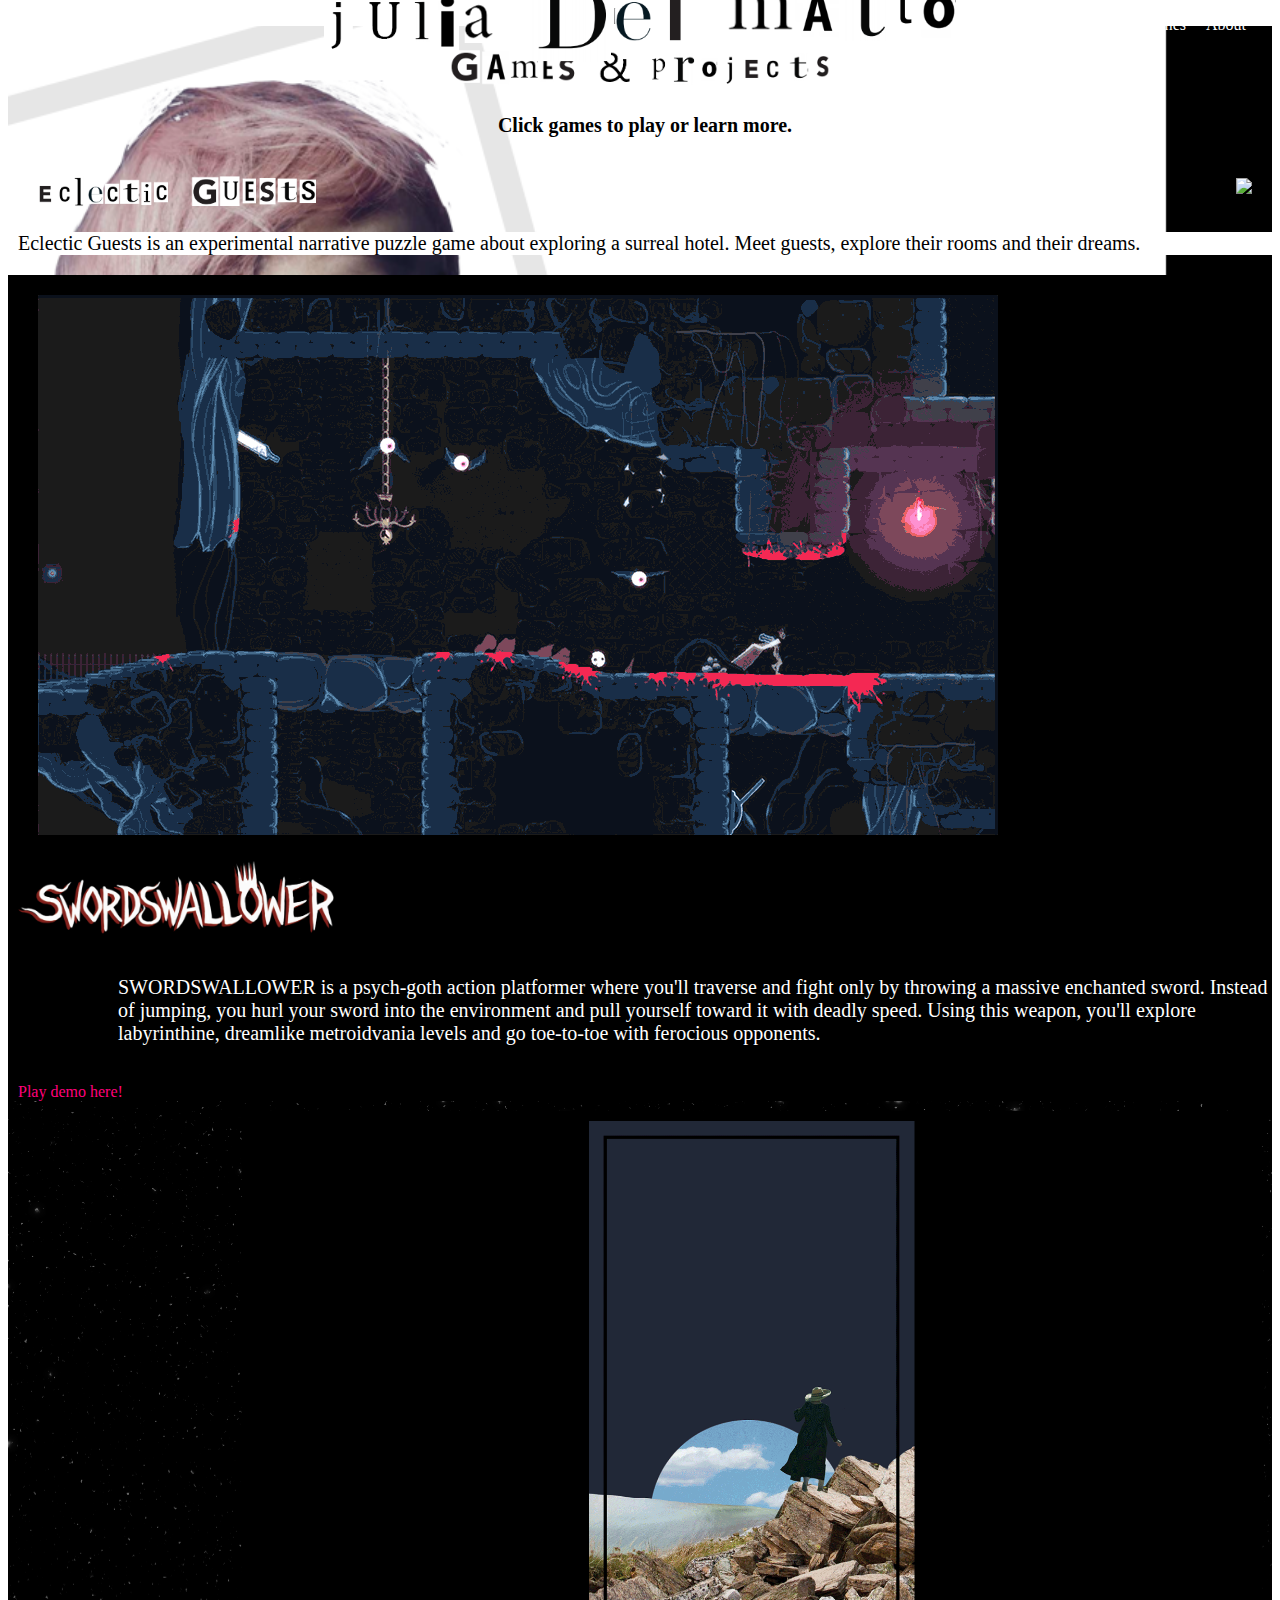
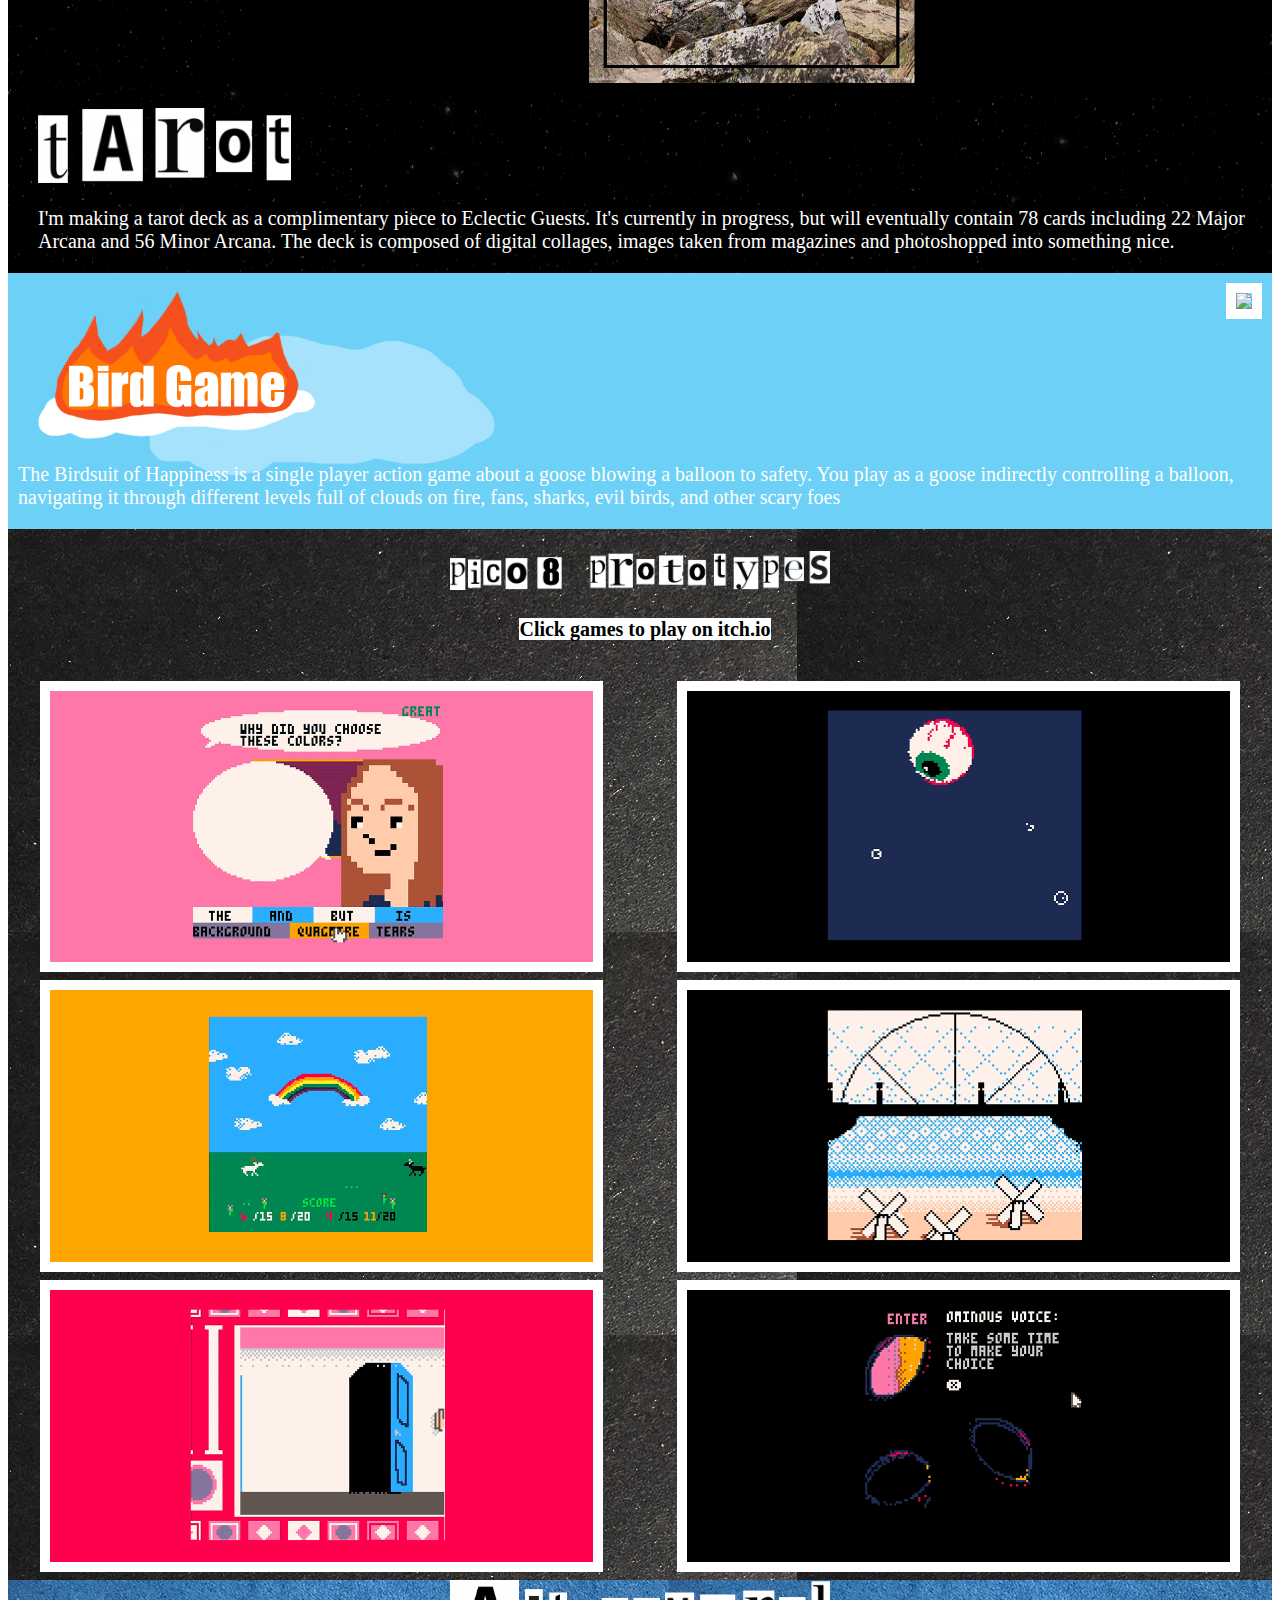
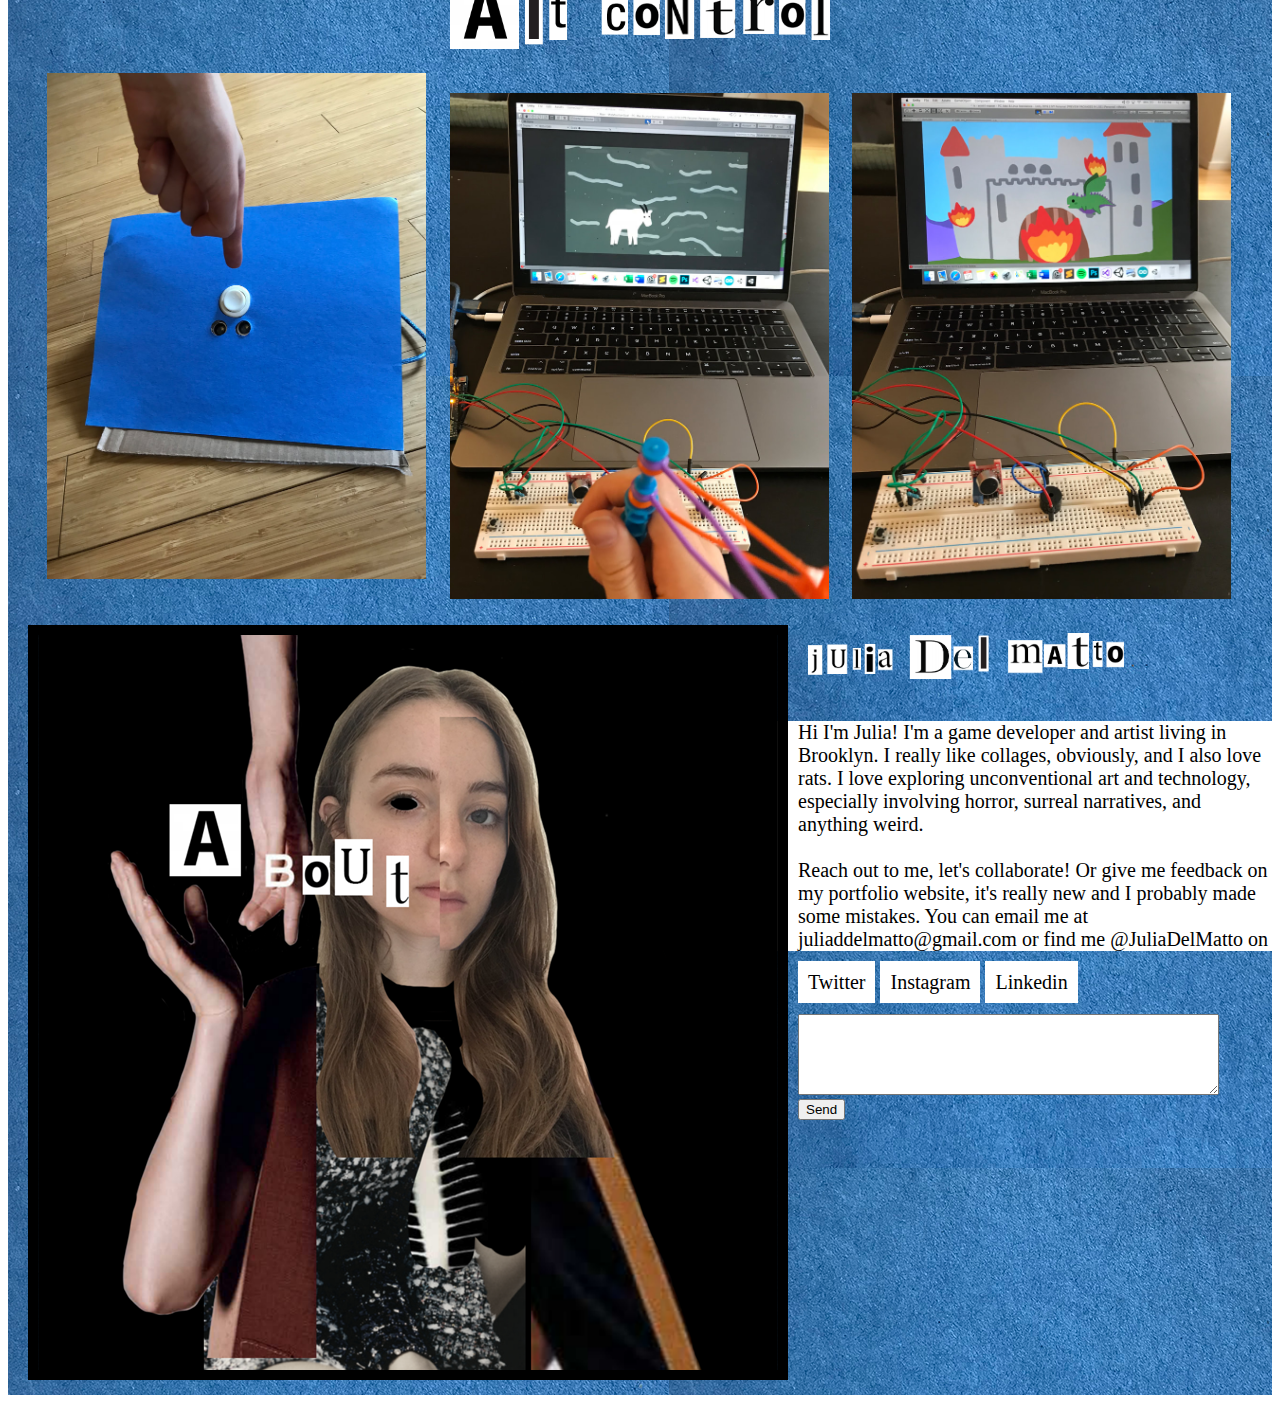
==== index.html @ 42f2b629 "more progress" ====
<!DOCTYPE html>
<html>
<link rel="stylesheet" href="style.css">
<meta name="viewport" content="width=device-width, initial-scale=1.0">
<title>Julia Del Matto</title>
<style>

	</style>

<!-- title section -->
<div class="container">
  <img src="tvgif2.gif" alt="Snow" style="width:100%;">
  <div class="bottom-left"></div>
  <div class="top-left">Julia Del Matto</div>
  <div class="top-right"><a href="#games">Games</a><a href="#about">About</a>
  </div>
    
  <div class="bottom-right"></div>
  <div class="centered">
  	<img src="name.png" width = 100% >
   </div>

  
</div>
</center>


<!-- <div class = "content" style="background-image:url('pics/blue.png');"> -->
 
<!-- </div> -->


 <!-- Eclectic Guests -->

 <div class = "content" style="background-image:url('pics/blankr.png');">
	<div>
		 <h1 id="games" ><center><img src="pics/gp.png" style="width:30%;"><br> <p>Click games to play or learn more.</p></center></img></h1>
	    <p style="float: right; margin: 10px;" ><img src="pics/guests.gif"  border="10px" style="max-width:100% "></p>
	   
	    <br><img src="pics/eclec.png" style="width:22%; padding-left: 30px;"></img><p style="color:black; background-color: white">Eclectic Guests is an experimental narrative puzzle game about exploring a surreal hotel. Meet guests, explore their rooms and their dreams. </p></p>
	</div>
</div>

<!-- SwSW -->
<!-- <div class = "content" style="background-image:url('pics/black.png');"> -->
<div class = "content" style="background-color:#000000">

<div style="clear: right;">
    <p style="float: left; margin: 10px;"><img src="pics/swsw.gif" style="max-width:100% " border="10px"></p>
    <br><img src="pics/swswtitle2.png" style="width:25%; padding-left: 10px;">
      <br>
      <br>
      <p style ="margin-left: 100px; color:white;">SWORDSWALLOWER is a psych-goth action platformer where you'll traverse and fight only by throwing a massive enchanted sword. Instead of jumping, you hurl your sword into the environment and pull yourself toward it with deadly speed. Using this weapon, you'll explore labyrinthine, dreamlike metroidvania levels and go toe-to-toe with ferocious opponents.</p>

      <br>
      <a href="url" style="color:#FF007B">Play demo here!</a>
</div>
</div>

  

<!-- tarot -->
<div class = "content" style="background-image:url('pics/night.png');">
	
<p style="float: right; margin: 10px;" ><img src="pics/tarot.gif"  border="10px" width = "1000px"></p>
 <br><img src="pics/tarotttitle.png" style="width:20%;padding-left: 30px; padding-right: 30px;">
	<p style="color:white;padding-left: 30px;"> I'm making a tarot deck as a complimentary piece to Eclectic Guests. It's currently in progress, but will eventually contain 78 cards including 22 Major Arcana and 56 Minor Arcana. The deck is composed of digital collages, images taken from magazines and photoshopped into something nice.</p>

</div>


<!-- bird game -->
<div class = "content" style="background-image:url('pics/birdbg.png');">
	<div>
	    <p style="float: right; margin: 10px;" ><img src="pics/bird.gif"  border="10px" style="max-width:100%; border-color: white; " ></p>
	   
	    <br><img src="pics/birdtitle.png" style="width:22%; padding-left: 30px;"><p style="color:white;">The Birdsuit of Happiness is a single player action game about a goose blowing a balloon to safety. You play as a goose indirectly controlling a balloon, navigating it through different levels full of clouds on fire, fans, sharks, evil birds, and other scary foes</p></p>
	</div>
</div>

<!-- pico 8 projects -->

  





<div class = "content" style="background-image:url('pics/black.png');">
	<h1 ><center><img src="pics/prototypes.png" style="width:30%;"><br> <p style="color:white;"><b style="background-color: white; color:black">Click games to play on itch.io</b></p></center></img></h1>
  <br>

<a href="URL"><img src="pics/articulate.gif" border="10px" style="float: left; width: 43%; margin-left: 2.5%; margin-bottom: 0.5em; border-color: white;" ></a>
<a href="URL"><img src="pics/swimming.gif" border="10px" style="float: right; width: 43%; margin-right: 2.5%; margin-bottom: 0.5em; border-color: white;" ></a>

<a href="URL"><img src="pics/goats.gif" border="10px" style="float: left; width: 43%; margin-left: 2.5%; margin-bottom: 0.5em; border-color: white;" ></a>
<a href="URL"><img src="pics/webs.gif" border="10px" style="float: right; width: 43%; margin-right: 2.5%; margin-bottom: 0.5em; border-color: white;" ></a>


<a href="URL"><img src="pics/doors.gif" border="10px" style="float: left; width: 43%; margin-left: 2.5%; margin-bottom: 0.5em; border-color: white;" ></a>
<a href="URL"><img src="pics/eyegame.gif" border="10px" style="float: right; width: 43%; margin-right: 2.5%; margin-bottom: 0.5em; border-color: white;" ></a>


<p style="clear: both;">
</div>

<div class = "content" style="background-image:url('pics/blue.png');">
	
		 <center><img src="pics/altc.png" style="width:30%;"><br> </center></img>
		 
 
  			<div class="hoverwrap">
		<p style="float: left; font-size: 15pt; text-align: left; width: 30%; margin-right: 1.1%; margin-bottom: 0.5em; padding-left: 3.1%;">
			
			<img src="pics/button.jpg" style="width: 100%;"><div class="hovercap">
				Slow Down is an alt-control motion puzzle game where the player must figure out how to press the button without an alarm going off. A motion sensor measures the distance and speed of a hand coming down towards the button, and the hand must move slower and slower as it comes closer to the button. 
			</div>
		</div>
		</p>
		</p>
		<div class="hoverwrap">
		<p style="float: left; font-size: 15pt; text-align: left; width: 30%; margin-right: 1%; margin-bottom: 0.5em;">
			
			<img src="pics/goat.jpg" style="width: 100%"><div class="hovercap">Mrs. Mountain Goat is an alt-control rhythm game where a party clacker is the controller. Each clack will make the goat climb up once, but falling behind or going to fast will end the game. </div>
		</div>
		</p>
<div class="hoverwrap">
		<p style="float: left; font-size: 15pt; text-align: left; width: 30%; margin-right: 1%; margin-bottom: 0.5em;"><img src="pics/dragon.jpg" style="width: 100%"><div class="hovercap">Dragon Simulator is a alt-control game where the player must blow into a microphone to blow fire and burn down a castle. It was made as a prototype with Arduino and Unity in Spring 2020.</div>
			<div>
		</div>
	</b></p>
		

</div>
<p style="clear: both;">

<h1 id="about">
<!-- <img src="about.png" style="width:30%;"> -->
</h1>
<div class = "content" style="background-image:url('pics/shoes.png');">

	
    <p style="float: left; margin: 10px;"><img src="pics/me.png" style="max-width:100% " border="10px"></p>
    <br><img src="name.png" style="width:25%; padding-left: 10px;">
      <br>
      <br>
      <p style="clear: right;">  	
      <p style ="margin-left: 100px; color:black; background-color: white;">Hi I'm Julia! I'm a game developer and artist living in Brooklyn. I really like collages, obviously, and I also love rats. I love exploring unconventional art and technology, especially involving horror, surreal narratives, and anything weird. 
      	<br>
      	<br>

      	Reach out to me, let's collaborate! Or give me feedback on my portfolio website, it's really new and I probably made some mistakes. You can email me at juliaddelmatto@gmail.com or find me @JuliaDelMatto on

    <p style="clear: right; color: white;">  	
    	
<a href="https://twitter.com/JuliaDelMatto" style="color: black; background-color: white;">Twitter</a>

<a href="https://www.instagram.com/juliadelmatto/" style="color: black; background-color: white;">
	Instagram</a>

	<a href="https://www.linkedin.com/in/julia-del-matto-67356919a" style="color: black; background-color: white;">
		Linkedin
	</a>

<br>
<form action="mailto:juliaddelmatto@gmail.com"
method="POST"
enctype="multipart/form-data"
name="EmailForm">
    
    <textarea name="Contact-Message" rows="5"    cols="50" >
    </textarea><br>
    <button type="submit" value="Submit">Send</button>
</form>  

       </p>

      <br>

	
</div>
</div>

</html>
---- style.css ----
@import url('https://fonts.googleapis.com/css2?family=Kdam+Thmor+Pro&display=swap');

html {
  scroll-behavior: smooth;
}
p {
  font-size: 20px;
  padding-left: 10px;
  font-family: Georgia, serif;
}



 .content{
    height: auto;
    margin: 0 auto;
    overflow:hidden;
 }
.shape{
  text-align:center;
  background-color:rgba(3,78,136,0.7);
  width:200px;
  height:60px;
  line-height:60px;
  color:white;
  margin:20px auto;
  position:relative;
}
.shape:before{
  content:"";
  width:0px;
  height:0px;
  border-top:60px solid rgba(3,78,136,0.7);
  border-left:60px solid transparent;
  position:absolute;
  right:100%;
  top:0px;
}


.container {
  position: relative;
  text-align: center;
  color: white;
}

.bottom-left {
  position: absolute;
  bottom: 8px;
  left: 16px;
}

.top-left {
  position: absolute;
  top: 8px;
  left: 16px;
}

.top-right {
  position: absolute;
  top: 8px;
  right: 16px;
}

.bottom-right {
  position: absolute;
  bottom: 8px;
  right: 16px;
}

.centered {
  position: absolute;
  top: 50%;
  left: 50%;
  transform: translate(-50%, -50%);
}

div.relative {
  position: relative;
  /*margin-left: 80px;*/
  margin-top: 200px;
  margin-right: 380px;
  width: 500px;
  height: 200px;
  
} 


div.absolute {
  position: absolute;
  top: 100px;
  right: 0;
  left:500px;
  width: 200px;
  height: 100px;
  /*border: 3px solid #73AD21;*/
}
li {
  display: inline;
}
li {
  float: right;
}

a {
	color:white;
  /*display: block;*/
  padding: 10px;
  /*background-color: #FFFFFF;*/
  text-decoration: none;

}

/* (A) WRAPPER */
.hoverwrap {
  position: relative; /* required for (c2) */
  /*max-width: 500px;   /* optional */*/
}

/* (B) RESPONSIVE IMAGE */
.hoverwrap img { width: 100%; }

/* (C) CAPTION */
.hovercap {
  /* (C1) DIMENSIONS */
  box-sizing: border-box;
  width: 100%;
  padding: 10px;
 
  /* (C2) PLACE AT BOTTOM */
  position: absolute;
  bottom: 50; left: 0;
 
  /* (C3) COLORS */
  background-color: rgba(0, 0, 0, 0.5);
  color: white;
}

/* (D) SHOW/HIDE */
.hovercap {
  visibility: none; opacity: 0;
  transition: opacity 0.3s;
}
.hoverwrap:hover .hovercap {
  visibility: visible; opacity: 1;
}
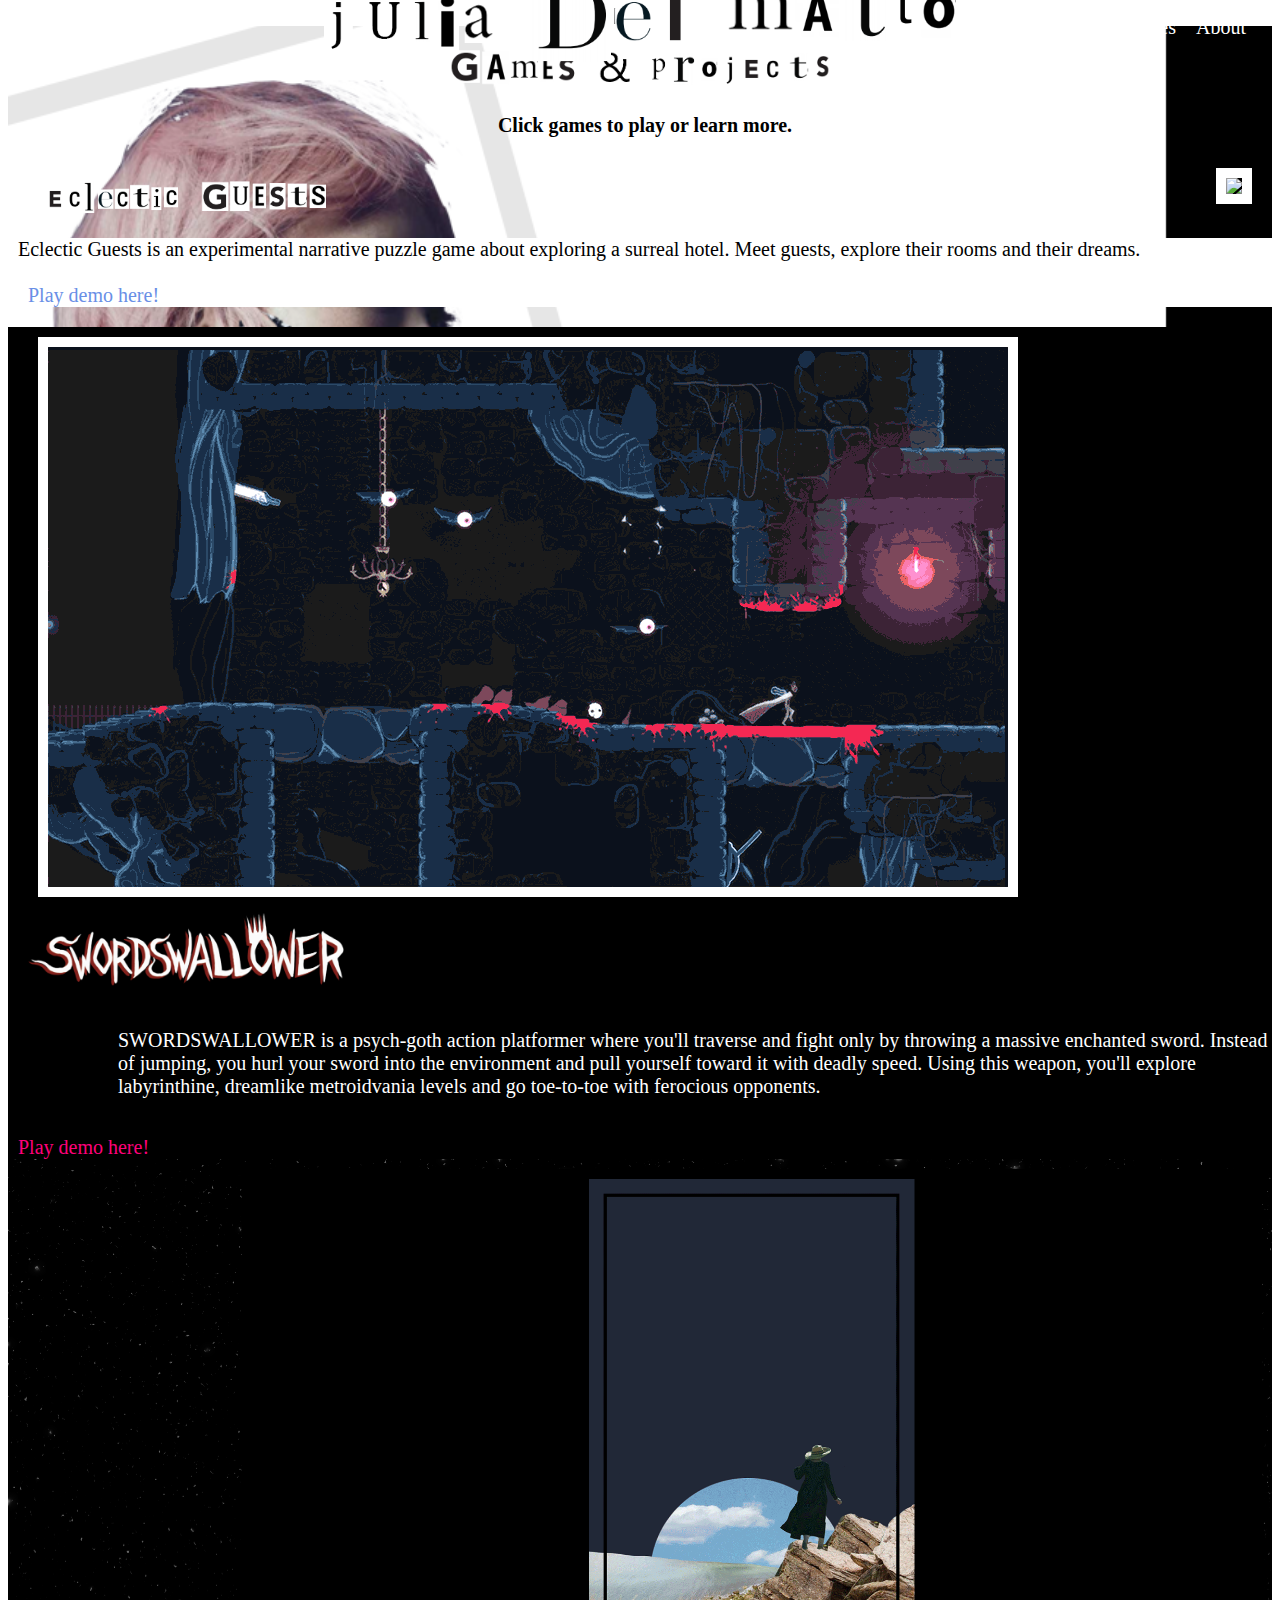
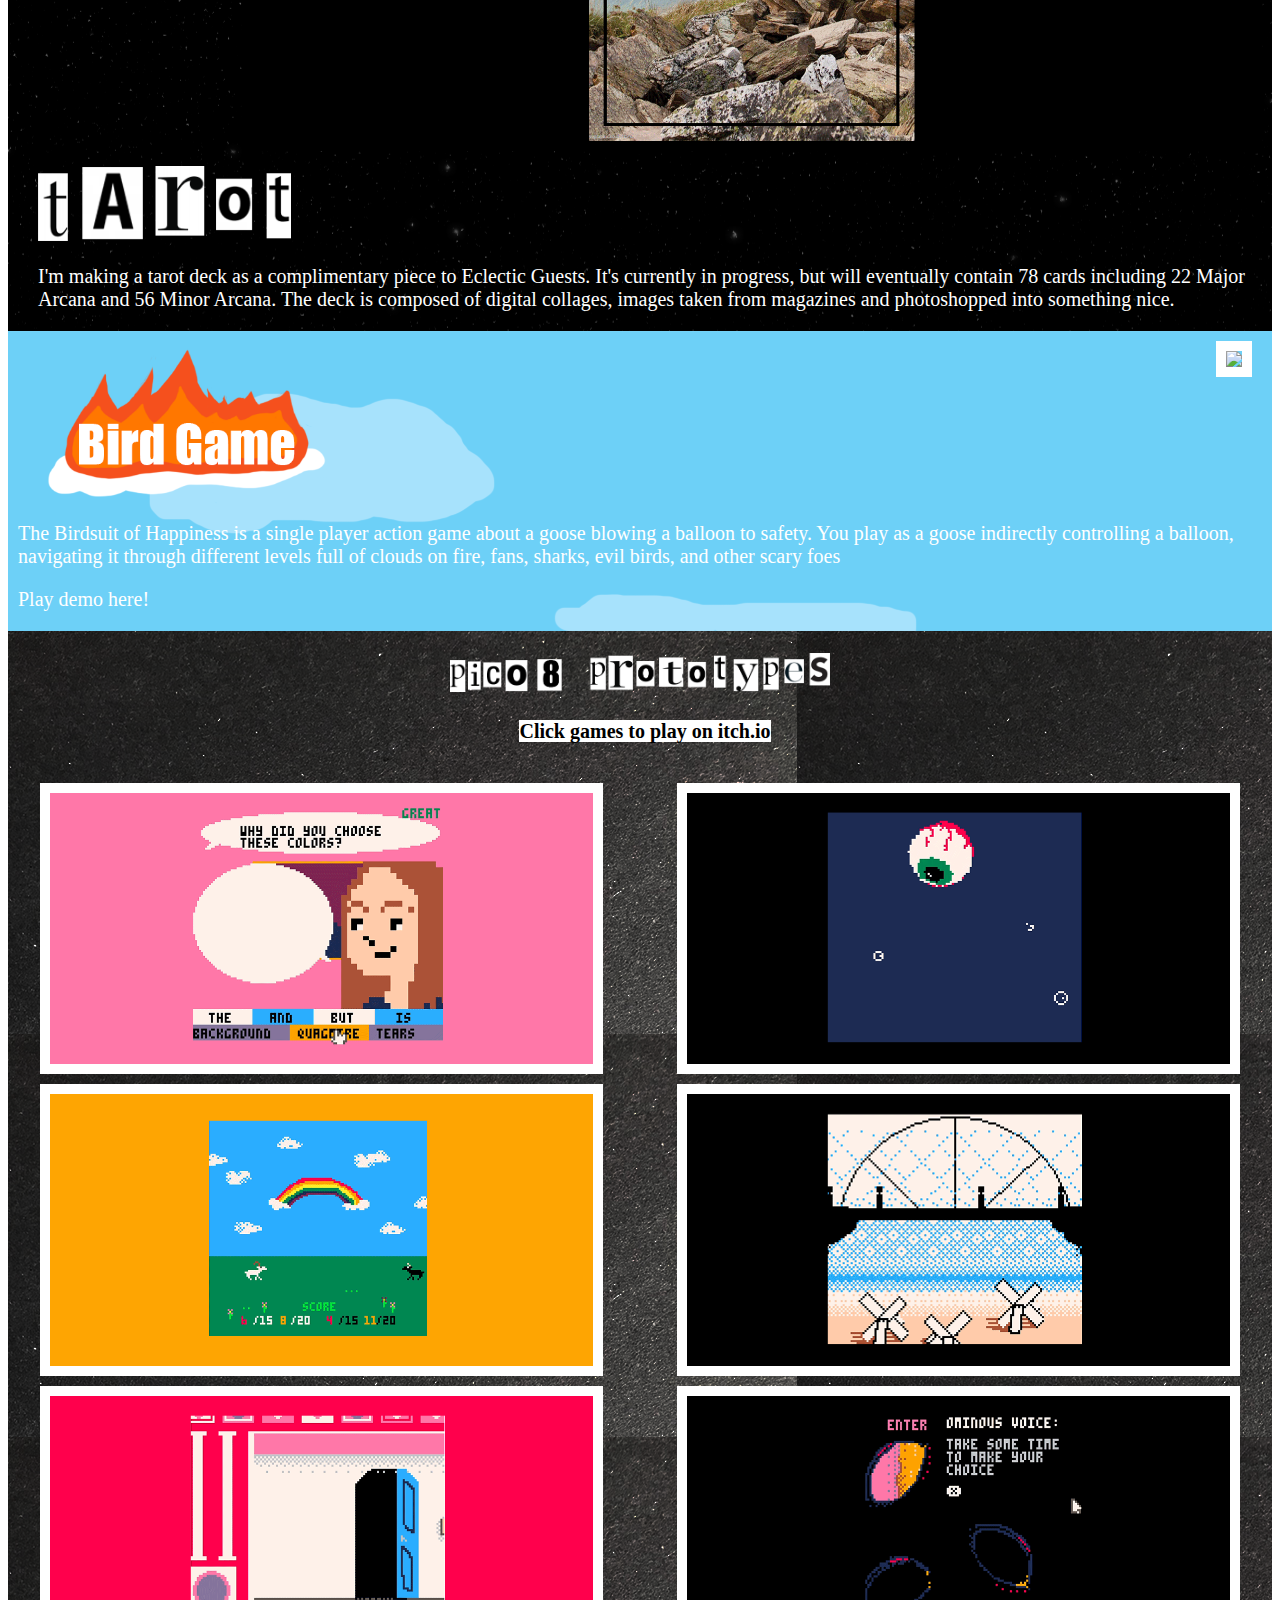
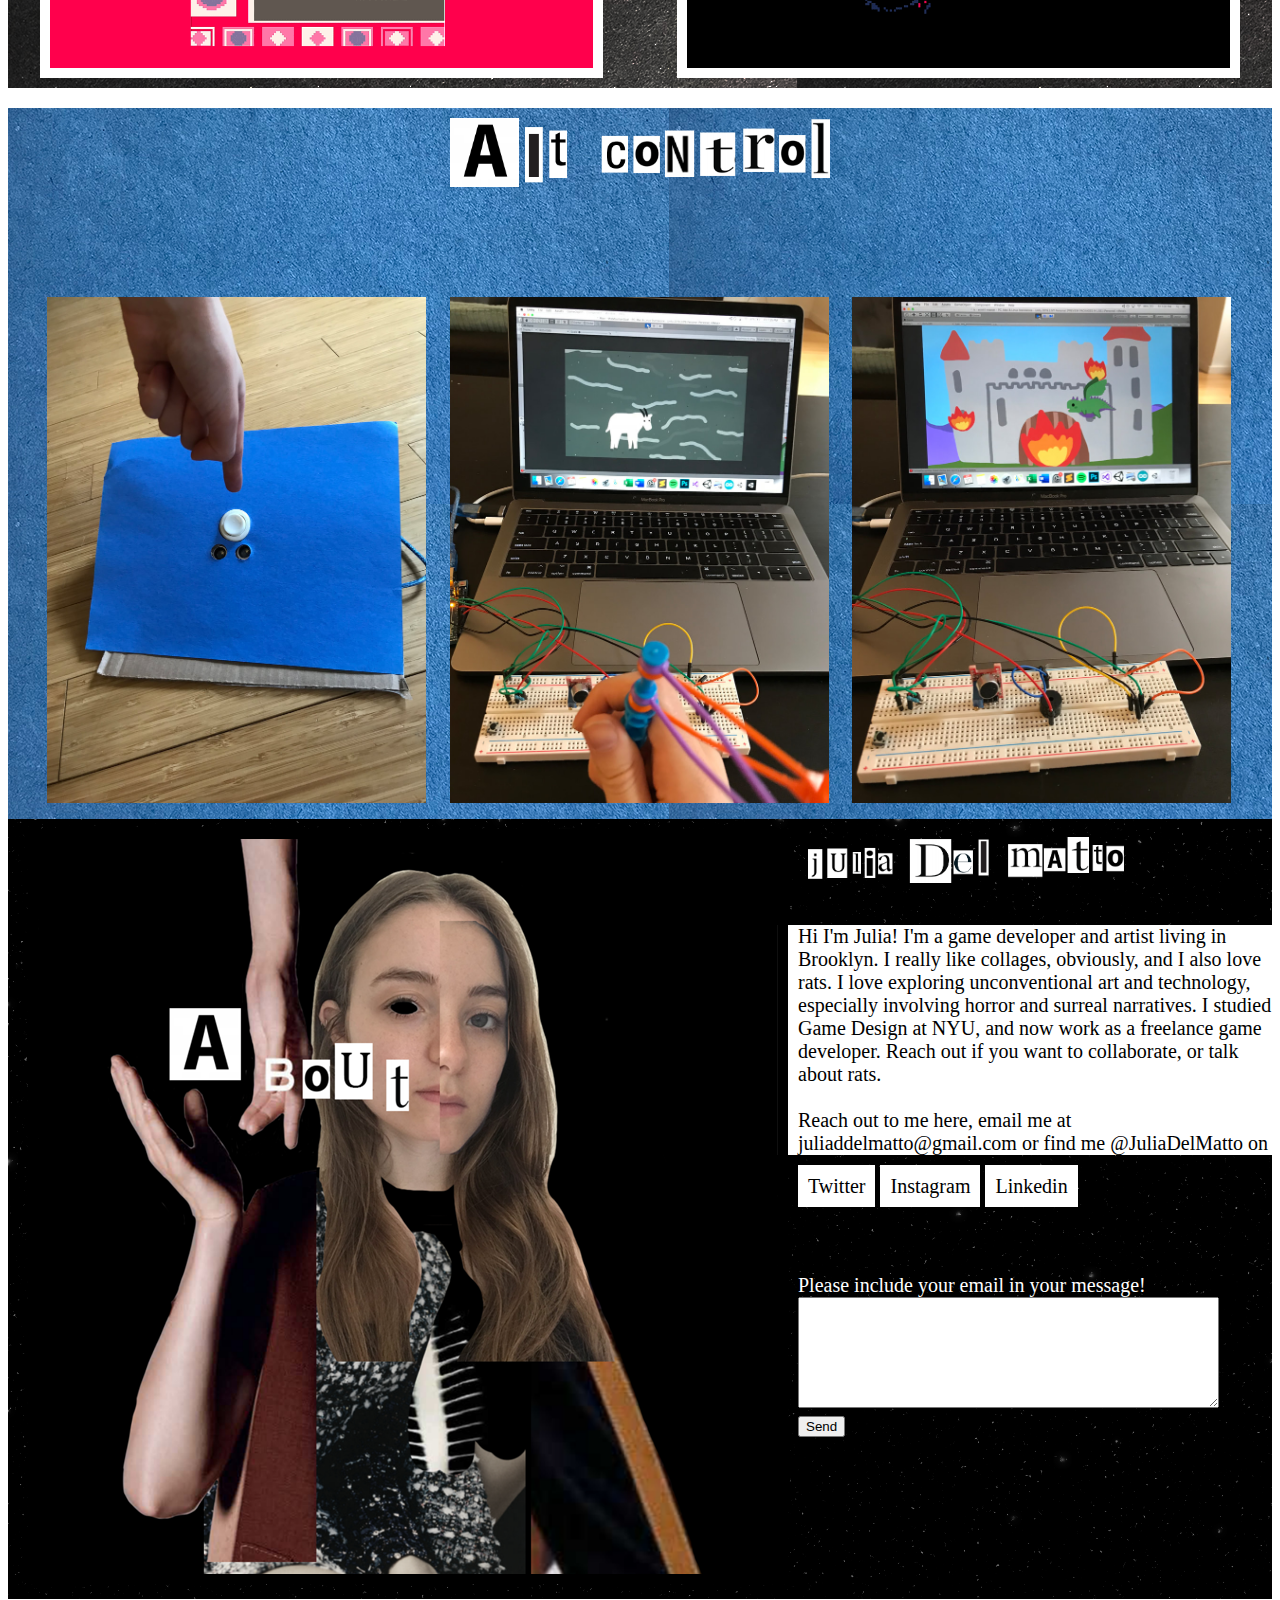
==== commit d84b304b: "update" ====
--- a/index.html
+++ b/index.html
@@ -2,7 +2,12 @@
 <html>
 <link rel="stylesheet" href="style.css">
 <meta name="viewport" content="width=device-width, initial-scale=1.0">
+<meta name="description" content="Julia Del Matto's portfolio website.">
+
+<meta name="keywords" content="game design,art,portfolio" />
 <title>Julia Del Matto</title>
+ <link rel="icon" href="pics/eye.png">
+
 <style>
 
 	</style>
@@ -35,25 +40,30 @@
  <div class = "content" style="background-image:url('pics/blankr.png');">
 	<div>
 		 <h1 id="games" ><center><img src="pics/gp.png" style="width:30%;"><br> <p>Click games to play or learn more.</p></center></img></h1>
-	    <p style="float: right; margin: 10px;" ><img src="pics/guests.gif"  border="10px" style="max-width:100% "></p>
+	    <a href="https://juliadelmatto.itch.io/eclectic-guests"><p style="float: right; margin: 10px;" ><img src="pics/guests.gif"  border="10px" style="max-width:100% "></a></p>
 	   
-	    <br><img src="pics/eclec.png" style="width:22%; padding-left: 30px;"></img><p style="color:black; background-color: white">Eclectic Guests is an experimental narrative puzzle game about exploring a surreal hotel. Meet guests, explore their rooms and their dreams. </p></p>
+	    <br><a href="https://juliadelmatto.itch.io/eclectic-guests"><img src="pics/eclec.png" style="width:22%; padding-left: 30px;"></img></a><p style="color:black; background-color: white">Eclectic Guests is an experimental narrative puzzle game about exploring a surreal hotel. Meet guests, explore their rooms and their dreams. 
+	    	<br>
+	    	<br>
+
+	     <a href="https://juliadelmatto.itch.io/eclectic-guests" style="color:#698FE6">Play demo here!</a></p></p>
+
 	</div>
 </div>
-
+<!-- https://utiazulay.itch.io/swordswallower -->
 <!-- SwSW -->
 <!-- <div class = "content" style="background-image:url('pics/black.png');"> -->
 <div class = "content" style="background-color:#000000">
 
 <div style="clear: right;">
-    <p style="float: left; margin: 10px;"><img src="pics/swsw.gif" style="max-width:100% " border="10px"></p>
-    <br><img src="pics/swswtitle2.png" style="width:25%; padding-left: 10px;">
+    <p style="float: left; margin: 10px;"><a href="https://utiazulay.itch.io/swordswallower"><img src="pics/swsw.gif" style="max-width:100% " border="10px"></a></p>
+    <br><a href="https://utiazulay.itch.io/swordswallower"><img src="pics/swswtitle2.png" style="width:25%; padding-left: 10px;"></a>
       <br>
       <br>
       <p style ="margin-left: 100px; color:white;">SWORDSWALLOWER is a psych-goth action platformer where you'll traverse and fight only by throwing a massive enchanted sword. Instead of jumping, you hurl your sword into the environment and pull yourself toward it with deadly speed. Using this weapon, you'll explore labyrinthine, dreamlike metroidvania levels and go toe-to-toe with ferocious opponents.</p>
 
       <br>
-      <a href="url" style="color:#FF007B">Play demo here!</a>
+      <a href="https://utiazulay.itch.io/swordswallower" style="color:#FF007B">Play demo here!</a>
 </div>
 </div>
 
@@ -72,60 +82,77 @@
 <!-- bird game -->
 <div class = "content" style="background-image:url('pics/birdbg.png');">
 	<div>
-	    <p style="float: right; margin: 10px;" ><img src="pics/bird.gif"  border="10px" style="max-width:100%; border-color: white; " ></p>
+	    <p style="float: right; margin: 10px;" ><a href="https://juliadelmatto.itch.io/the-birdsuit-of-happiness"><img src="pics/bird.gif"  border="10px" style="max-width:100%; border-color: white; " ></a></p>
 	   
-	    <br><img src="pics/birdtitle.png" style="width:22%; padding-left: 30px;"><p style="color:white;">The Birdsuit of Happiness is a single player action game about a goose blowing a balloon to safety. You play as a goose indirectly controlling a balloon, navigating it through different levels full of clouds on fire, fans, sharks, evil birds, and other scary foes</p></p>
+	    <br><a href="https://juliadelmatto.itch.io/the-birdsuit-of-happiness"><img src="pics/birdtitle.png" style="width:22%; padding-left: 30px;"></a><p style="color:white;">The Birdsuit of Happiness is a single player action game about a goose blowing a balloon to safety. You play as a goose indirectly controlling a balloon, navigating it through different levels full of clouds on fire, fans, sharks, evil birds, and other scary foes</p></p>
+
+	     <a href="https://juliadelmatto.itch.io/the-birdsuit-of-happiness" style="color:#FFFFFF">Play demo here!</a></p></p>
 	</div>
 </div>
 
 <!-- pico 8 projects -->
 
   
-
-
-
-
-
 <div class = "content" style="background-image:url('pics/black.png');">
 	<h1 ><center><img src="pics/prototypes.png" style="width:30%;"><br> <p style="color:white;"><b style="background-color: white; color:black">Click games to play on itch.io</b></p></center></img></h1>
   <br>
 
-<a href="URL"><img src="pics/articulate.gif" border="10px" style="float: left; width: 43%; margin-left: 2.5%; margin-bottom: 0.5em; border-color: white;" ></a>
-<a href="URL"><img src="pics/swimming.gif" border="10px" style="float: right; width: 43%; margin-right: 2.5%; margin-bottom: 0.5em; border-color: white;" ></a>
-
-<a href="URL"><img src="pics/goats.gif" border="10px" style="float: left; width: 43%; margin-left: 2.5%; margin-bottom: 0.5em; border-color: white;" ></a>
-<a href="URL"><img src="pics/webs.gif" border="10px" style="float: right; width: 43%; margin-right: 2.5%; margin-bottom: 0.5em; border-color: white;" ></a>
-
-
-<a href="URL"><img src="pics/doors.gif" border="10px" style="float: left; width: 43%; margin-left: 2.5%; margin-bottom: 0.5em; border-color: white;" ></a>
-<a href="URL"><img src="pics/eyegame.gif" border="10px" style="float: right; width: 43%; margin-right: 2.5%; margin-bottom: 0.5em; border-color: white;" ></a>
-
-
+<a href="https://juliadelmatto.itch.io/articulate"><img src="pics/articulate.gif" border="10px" style="float: left; width: 43%; margin-left: 2.5%; margin-bottom: 0.5em; border-color: white;" ></a>
+<a href="https://juliadelmatto.itch.io/eyeball"><img src="pics/swimming.gif" border="10px" style="float: right; width: 43%; margin-right: 2.5%; margin-bottom: 0.5em; border-color: white;" ></a>
+
+<a href="https://juliadelmatto.itch.io/goat-battle"><img src="pics/goats.gif" border="10px" style="float: left; width: 43%; margin-left: 2.5%; margin-bottom: 0.5em; border-color: white;" ></a>
+<a href="https://juliadelmatto.itch.io/webs"><img src="pics/webs.gif" border="10px" style="float: right; width: 43%; margin-right: 2.5%; margin-bottom: 0.5em; border-color: white;" ></a>
+
+
+<a href="https://juliadelmatto.itch.io/the-hallway"><img src="pics/doors.gif" border="10px" style="float: left; width: 43%; margin-left: 2.5%; margin-bottom: 0.5em; border-color: white;" ></a>
+<a href="https://juliadelmatto.itch.io/blink"><img src="pics/eyegame.gif" border="10px" style="float: right; width: 43%; margin-right: 2.5%; margin-bottom: 0.5em; border-color: white;" ></a>
+
+</div>
 <p style="clear: both;">
-</div>
+
 
 <div class = "content" style="background-image:url('pics/blue.png');">
 	
-		 <center><img src="pics/altc.png" style="width:30%;"><br> </center></img>
-		 
+		 <center><img src="pics/altc.png" style="width:30%; padding-top: 10px;"><br><p> <br><br></p> </center></img>
+		
+		
+ <!--  <img src="pics/button.jpg" style="width: 33%;"/>
+  <div class="hovercap">Slow Down is an alt-control motion puzzle game where the player must figure out how to press the button without an alarm going off. A motion sensor measures the distance and speed of a hand coming down towards the button, and the hand must move slower and slower as it comes closer to the button. </div>
+</div>
+
+ <div class="hoverwrap">
+  <img src="pics/button.jpg" style="width: 100%;  display: inline;"/>
+  <div class="hovercap">Slow Down is an alt-control motion puzzle game where the player must figure out how to press the button without an alarm going off. A motion sensor measures the distance and speed of a hand coming down towards the button, and the hand must move slower and slower as it comes closer to the button. </div>
+</div> -->
+
+	<!-- 	 <div class="hoverwrap">
+		 	<img src="pics/button.jpg" style="width: 33%;"><div class="hovercap">
+				Slow Down is an alt-control motion puzzle game where the player must figure out how to press the button without an alarm going off. A motion sensor measures the distance and speed of a hand coming down towards the button, and the hand must move slower and slower as it comes closer to the button. 
+			</div>
+		</div> -->
  
   			<div class="hoverwrap">
 		<p style="float: left; font-size: 15pt; text-align: left; width: 30%; margin-right: 1.1%; margin-bottom: 0.5em; padding-left: 3.1%;">
 			
-			<img src="pics/button.jpg" style="width: 100%;"><div class="hovercap">
+			
+			<img src="pics/button.jpg" style="width: 100%;">
+			<div class="hovercap" style="width: 33%; ">
 				Slow Down is an alt-control motion puzzle game where the player must figure out how to press the button without an alarm going off. A motion sensor measures the distance and speed of a hand coming down towards the button, and the hand must move slower and slower as it comes closer to the button. 
 			</div>
+		
 		</div>
 		</p>
 		</p>
 		<div class="hoverwrap">
 		<p style="float: left; font-size: 15pt; text-align: left; width: 30%; margin-right: 1%; margin-bottom: 0.5em;">
 			
-			<img src="pics/goat.jpg" style="width: 100%"><div class="hovercap">Mrs. Mountain Goat is an alt-control rhythm game where a party clacker is the controller. Each clack will make the goat climb up once, but falling behind or going to fast will end the game. </div>
+			<img src="pics/goat.jpg" style="width: 100%"><div class="hovercap" style="width:33%; margin-left: 33%;">Mrs. Mountain Goat is an alt-control rhythm game where a party clacker is the controller. Each clack will make the goat climb up once, but falling behind or going to fast will end the game. </div>
 		</div>
 		</p>
 <div class="hoverwrap">
-		<p style="float: left; font-size: 15pt; text-align: left; width: 30%; margin-right: 1%; margin-bottom: 0.5em;"><img src="pics/dragon.jpg" style="width: 100%"><div class="hovercap">Dragon Simulator is a alt-control game where the player must blow into a microphone to blow fire and burn down a castle. It was made as a prototype with Arduino and Unity in Spring 2020.</div>
+		<p style="float: left; font-size: 15pt; text-align: left; width: 30%; margin-right: 1%; margin-bottom: 0.5em;"><img src="pics/dragon.jpg" style="width: 100%">
+			<div class="hovercap" style="width:33%; margin-left: 66%;">
+			Dragon Simulator is a alt-control game where the player must blow into a microphone to blow fire and burn down a castle. It was made as a prototype with Arduino and Unity in Spring 2020.</div>
 			<div>
 		</div>
 	</b></p>
@@ -137,7 +164,7 @@
 <h1 id="about">
 <!-- <img src="about.png" style="width:30%;"> -->
 </h1>
-<div class = "content" style="background-image:url('pics/shoes.png');">
+<div class = "content" style="background-image:url('pics/night.png');">
 
 	
     <p style="float: left; margin: 10px;"><img src="pics/me.png" style="max-width:100% " border="10px"></p>
@@ -145,11 +172,11 @@
       <br>
       <br>
       <p style="clear: right;">  	
-      <p style ="margin-left: 100px; color:black; background-color: white;">Hi I'm Julia! I'm a game developer and artist living in Brooklyn. I really like collages, obviously, and I also love rats. I love exploring unconventional art and technology, especially involving horror, surreal narratives, and anything weird. 
+      <p style ="margin-left: 100px; color:black; background-color: white;">Hi I'm Julia! I'm a game developer and artist living in Brooklyn. I really like collages, obviously, and I also love rats. I love exploring unconventional art and technology, especially involving horror and surreal narratives. I studied Game Design at NYU, and now work as a freelance game developer. Reach out if you want to collaborate, or talk about rats. 
       	<br>
       	<br>
 
-      	Reach out to me, let's collaborate! Or give me feedback on my portfolio website, it's really new and I probably made some mistakes. You can email me at juliaddelmatto@gmail.com or find me @JuliaDelMatto on
+      	Reach out to me here, email me at juliaddelmatto@gmail.com or find me @JuliaDelMatto on
 
     <p style="clear: right; color: white;">  	
     	
@@ -163,20 +190,28 @@
 	</a>
 
 <br>
-<form action="mailto:juliaddelmatto@gmail.com"
-method="POST"
-enctype="multipart/form-data"
-name="EmailForm">
+
+       </p>
+
+      <br>
+<form
+  action="https://formspree.io/f/xayvzayo"
+  method="POST"
+>
+  <label>
     
-    <textarea name="Contact-Message" rows="5"    cols="50" >
-    </textarea><br>
-    <button type="submit" value="Submit">Send</button>
-</form>  
-
-       </p>
-
-      <br>
-
+   <!--  <input type="email" name="email"> -->
+  </label>
+  <br>
+  <label>
+     <p style="color:white;">Please include your email in your message!
+     	<br>
+    <textarea name="message" rows="7" cols="50"></textarea>
+  </label>
+  <!-- your other form fields go here -->
+  <br>
+  <button type="submit">Send</button>
+</form>
 	
 </div>
 </div>
--- a/style.css
+++ b/style.css
@@ -9,7 +9,9 @@
   padding-left: 10px;
   font-family: Georgia, serif;
 }
-
+a{
+  font-size: 20px;
+}
 
 
  .content{
@@ -111,7 +113,6 @@
   text-decoration: none;
 
 }
-
 /* (A) WRAPPER */
 .hoverwrap {
   position: relative; /* required for (c2) */
@@ -119,7 +120,7 @@
 }
 
 /* (B) RESPONSIVE IMAGE */
-.hoverwrap img { width: 100%; }
+.hoverwrap img { width: 30%; }
 
 /* (C) CAPTION */
 .hovercap {
@@ -130,7 +131,7 @@
  
   /* (C2) PLACE AT BOTTOM */
   position: absolute;
-  bottom: 50; left: 0;
+  bottom: 0; left: 0;
  
   /* (C3) COLORS */
   background-color: rgba(0, 0, 0, 0.5);
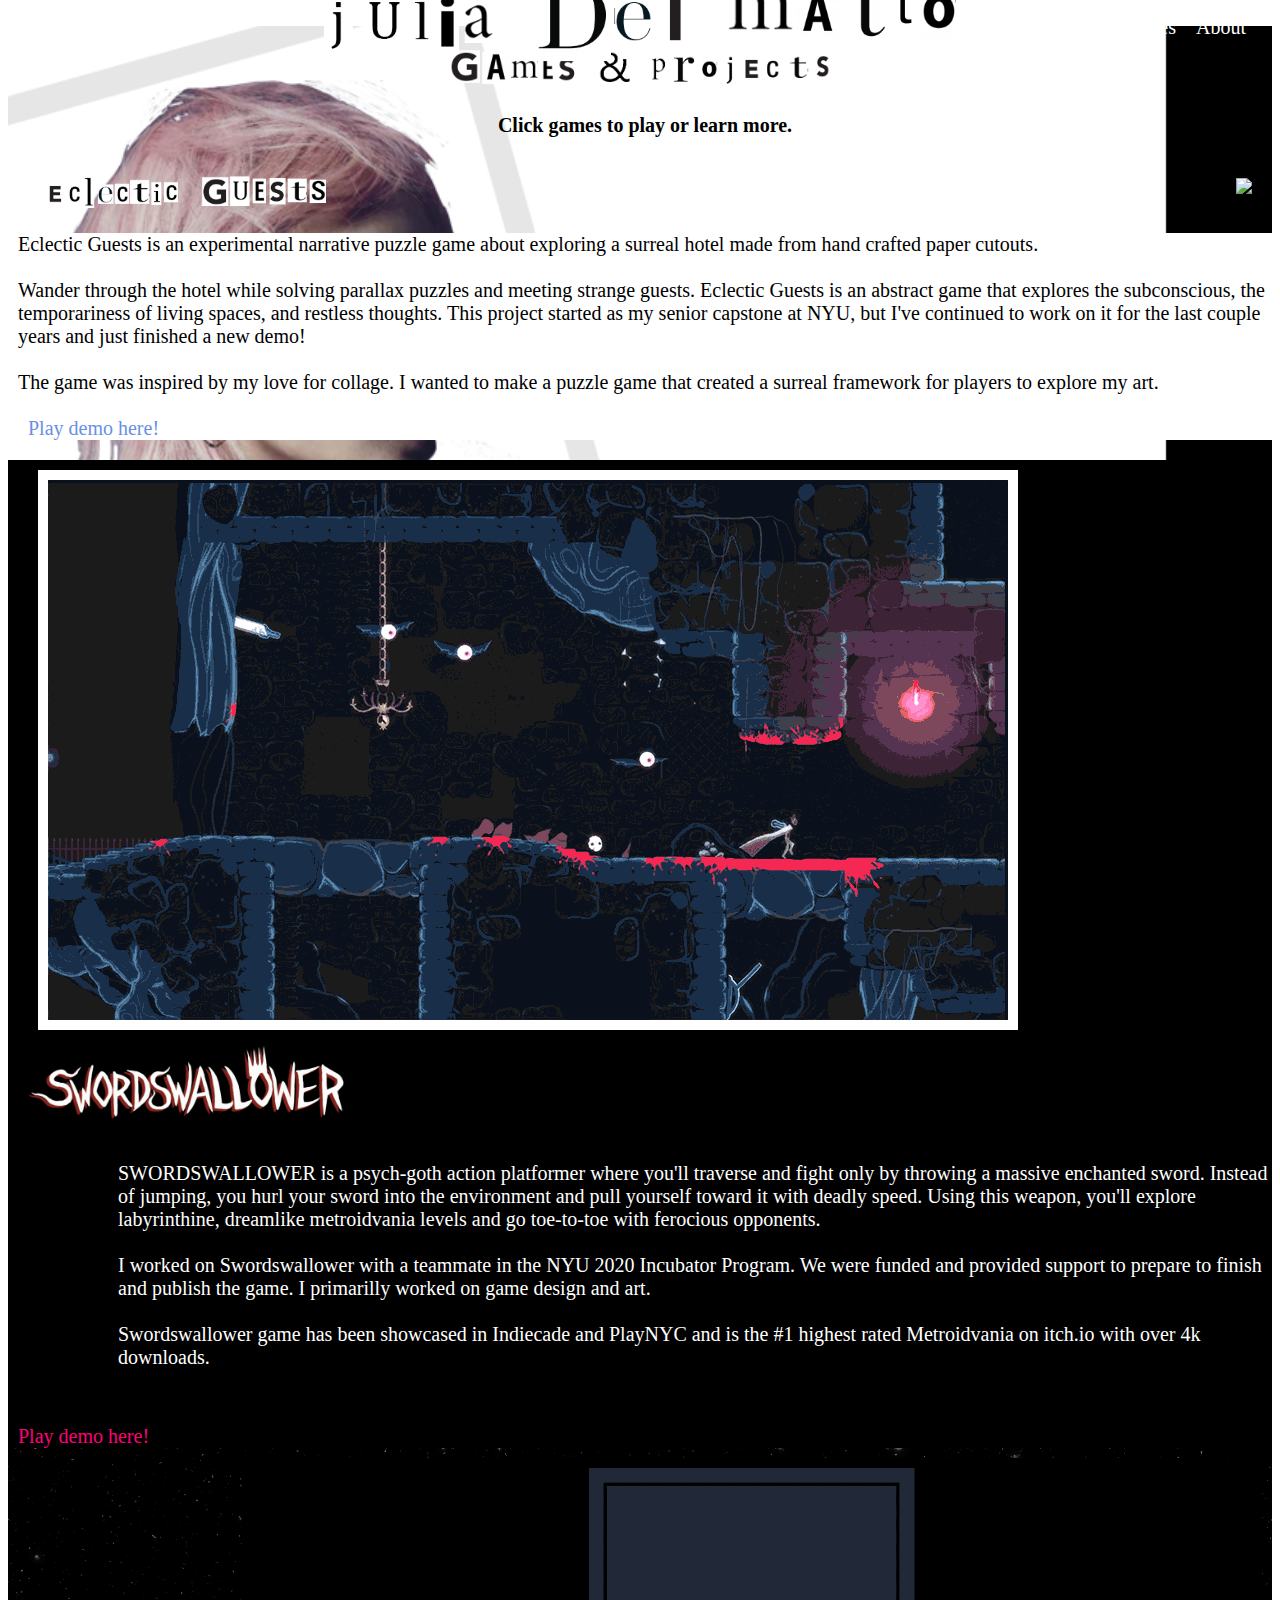
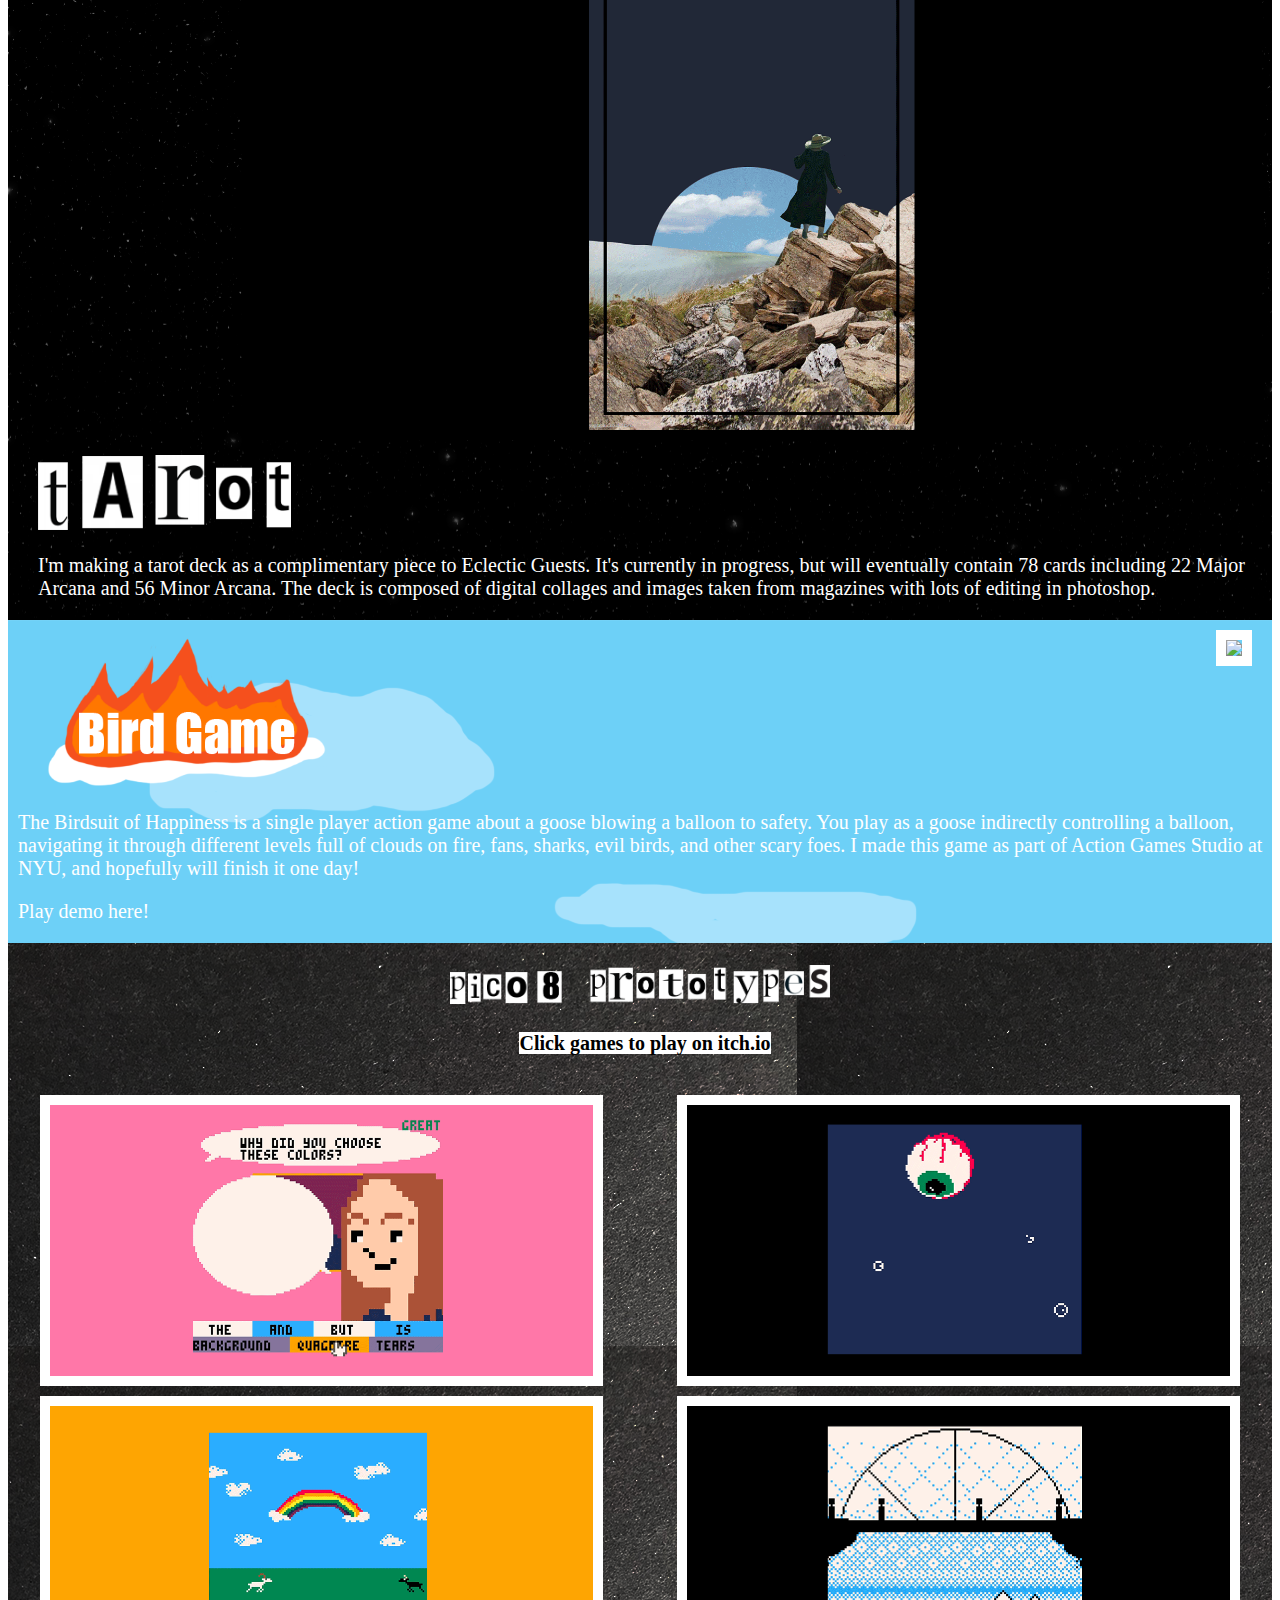
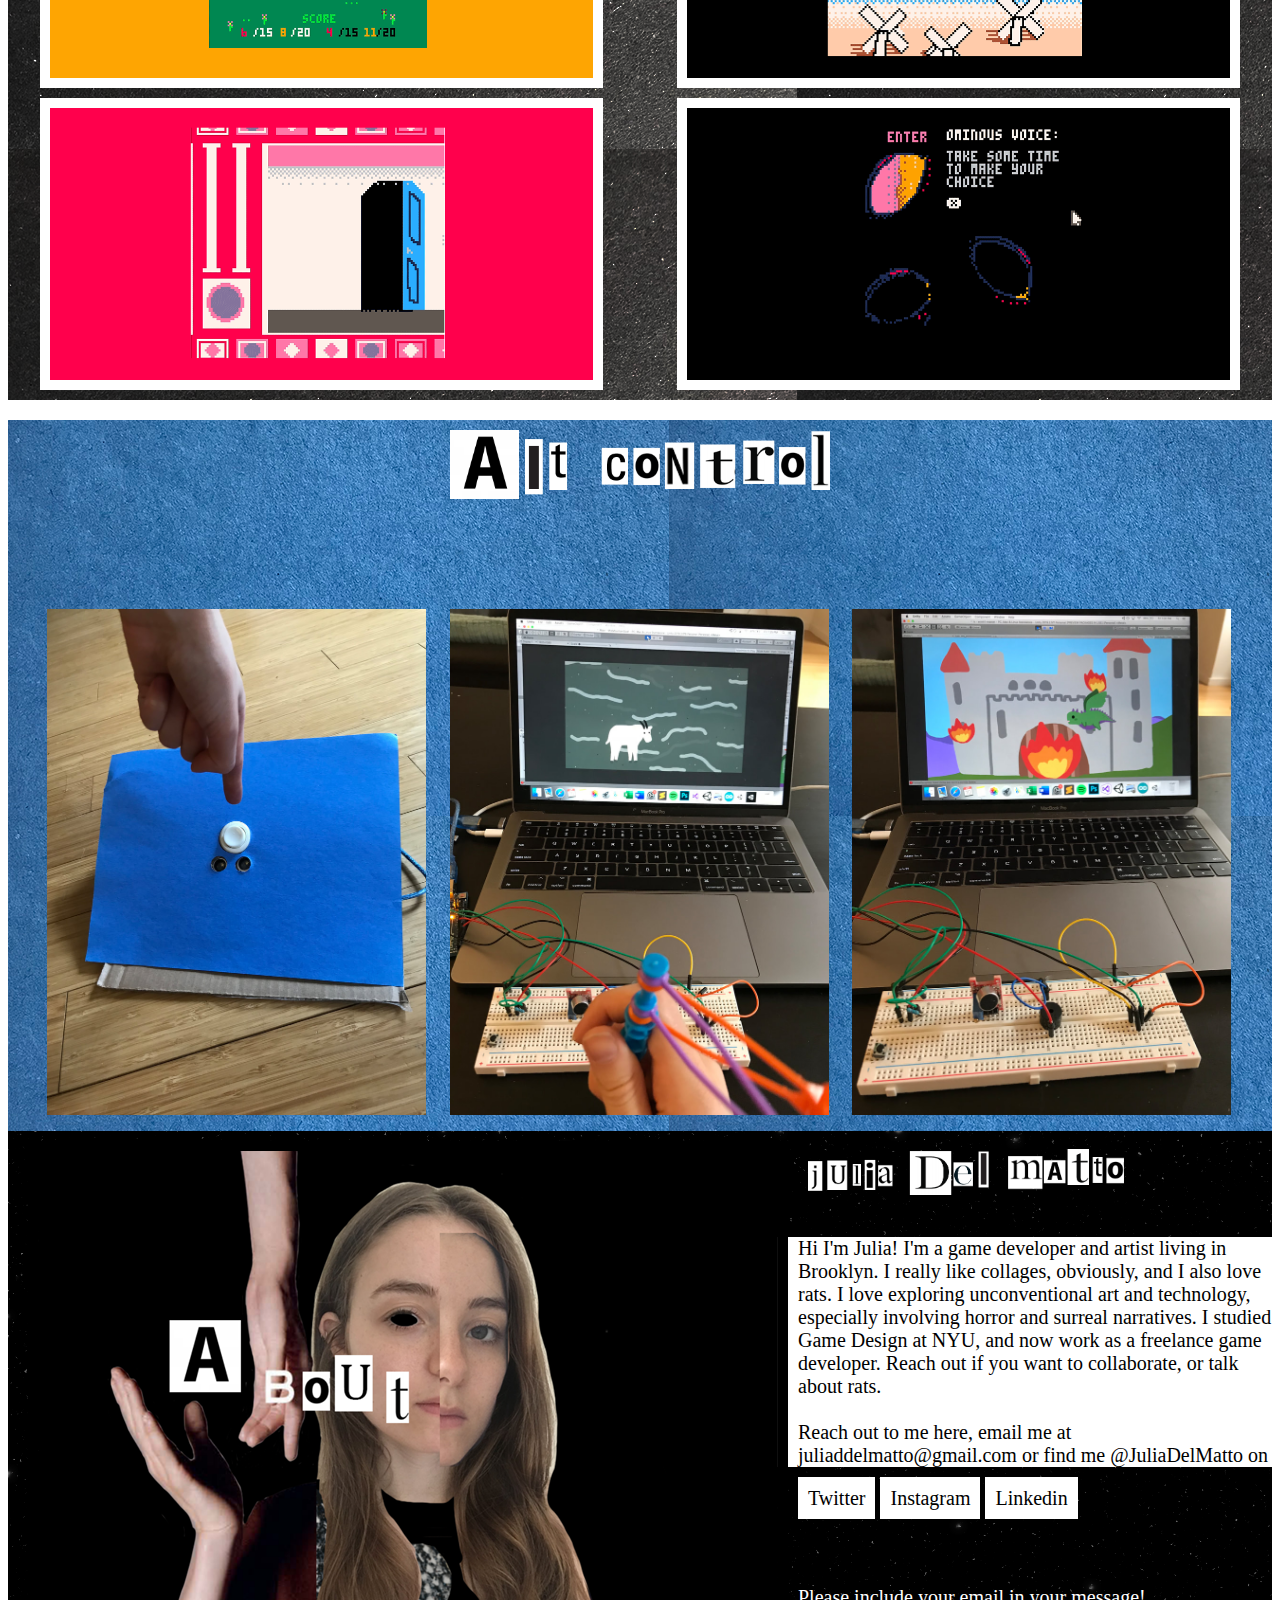
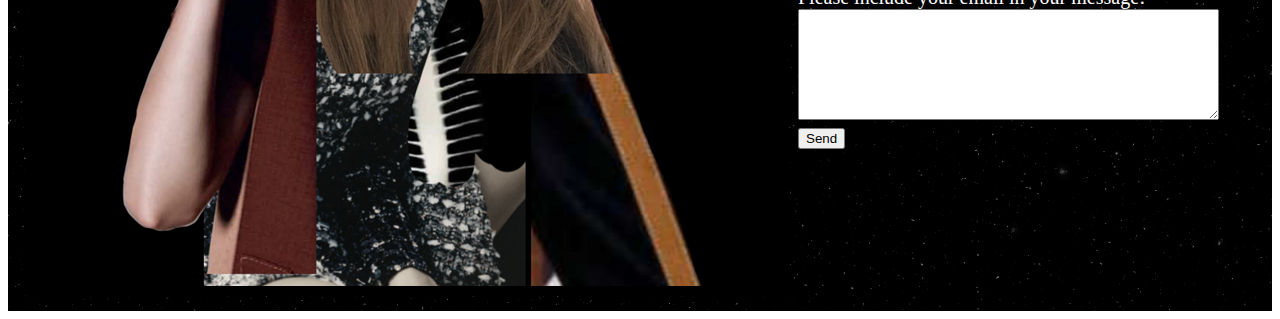
==== commit f74cdeba: "new" ====
--- a/index.html
+++ b/index.html
@@ -39,10 +39,16 @@
 
  <div class = "content" style="background-image:url('pics/blankr.png');">
 	<div>
+
 		 <h1 id="games" ><center><img src="pics/gp.png" style="width:30%;"><br> <p>Click games to play or learn more.</p></center></img></h1>
-	    <a href="https://juliadelmatto.itch.io/eclectic-guests"><p style="float: right; margin: 10px;" ><img src="pics/guests.gif"  border="10px" style="max-width:100% "></a></p>
+		
+	   <p style="float: right; margin: 10px;" ><img src="pics/guests.gif"  border="10px" style="max-width:100% border: 10px solid #00A4BD;"></p>
 	   
-	    <br><a href="https://juliadelmatto.itch.io/eclectic-guests"><img src="pics/eclec.png" style="width:22%; padding-left: 30px;"></img></a><p style="color:black; background-color: white">Eclectic Guests is an experimental narrative puzzle game about exploring a surreal hotel. Meet guests, explore their rooms and their dreams. 
+	    <br><a href="https://juliadelmatto.itch.io/eclectic-guests"><img src="pics/eclec.png" style="width:22%; padding-left: 30px;"></a></img><p style="color:black; background-color: white">Eclectic Guests is an experimental narrative puzzle game about exploring a surreal hotel made from hand crafted paper cutouts.
+<br><br>
+Wander through the hotel while solving parallax puzzles and meeting strange guests. Eclectic Guests is an abstract game that explores the subconscious, the temporariness of living spaces, and restless thoughts. This project started as my senior capstone at NYU, but I've continued to work on it for the last couple years and just finished a new demo!
+
+<br><br> The game was inspired by my love for collage. I wanted to make a puzzle game that created a surreal framework for players to explore my art. 
 	    	<br>
 	    	<br>
 
@@ -60,9 +66,14 @@
     <br><a href="https://utiazulay.itch.io/swordswallower"><img src="pics/swswtitle2.png" style="width:25%; padding-left: 10px;"></a>
       <br>
       <br>
-      <p style ="margin-left: 100px; color:white;">SWORDSWALLOWER is a psych-goth action platformer where you'll traverse and fight only by throwing a massive enchanted sword. Instead of jumping, you hurl your sword into the environment and pull yourself toward it with deadly speed. Using this weapon, you'll explore labyrinthine, dreamlike metroidvania levels and go toe-to-toe with ferocious opponents.</p>
-
-      <br>
+      <p style ="margin-left: 100px; color:white;">SWORDSWALLOWER is a psych-goth action platformer where you'll traverse and fight only by throwing a massive enchanted sword. Instead of jumping, you hurl your sword into the environment and pull yourself toward it with deadly speed. Using this weapon, you'll explore labyrinthine, dreamlike metroidvania levels and go toe-to-toe with ferocious opponents.
+      <br><br>
+      I worked on Swordswallower with a teammate in the NYU 2020 Incubator Program. We were funded and provided support to prepare to finish and publish the game. I primarilly worked on game design and art. 
+
+      <br><br> Swordswallower game has been showcased in Indiecade and PlayNYC and is the #1 highest rated Metroidvania on itch.io with over 4k downloads.</p>
+      <br><br>
+
+ 
       <a href="https://utiazulay.itch.io/swordswallower" style="color:#FF007B">Play demo here!</a>
 </div>
 </div>
@@ -74,7 +85,7 @@
 	
 <p style="float: right; margin: 10px;" ><img src="pics/tarot.gif"  border="10px" width = "1000px"></p>
  <br><img src="pics/tarotttitle.png" style="width:20%;padding-left: 30px; padding-right: 30px;">
-	<p style="color:white;padding-left: 30px;"> I'm making a tarot deck as a complimentary piece to Eclectic Guests. It's currently in progress, but will eventually contain 78 cards including 22 Major Arcana and 56 Minor Arcana. The deck is composed of digital collages, images taken from magazines and photoshopped into something nice.</p>
+	<p style="color:white;padding-left: 30px; border-color: black;"> I'm making a tarot deck as a complimentary piece to Eclectic Guests. It's currently in progress, but will eventually contain 78 cards including 22 Major Arcana and 56 Minor Arcana. The deck is composed of digital collages and images taken from magazines with lots of editing in photoshop.</p>
 
 </div>
 
@@ -84,7 +95,7 @@
 	<div>
 	    <p style="float: right; margin: 10px;" ><a href="https://juliadelmatto.itch.io/the-birdsuit-of-happiness"><img src="pics/bird.gif"  border="10px" style="max-width:100%; border-color: white; " ></a></p>
 	   
-	    <br><a href="https://juliadelmatto.itch.io/the-birdsuit-of-happiness"><img src="pics/birdtitle.png" style="width:22%; padding-left: 30px;"></a><p style="color:white;">The Birdsuit of Happiness is a single player action game about a goose blowing a balloon to safety. You play as a goose indirectly controlling a balloon, navigating it through different levels full of clouds on fire, fans, sharks, evil birds, and other scary foes</p></p>
+	    <br><a href="https://juliadelmatto.itch.io/the-birdsuit-of-happiness"><img src="pics/birdtitle.png" style="width:22%; padding-left: 30px;"></a><p style="color:white;">The Birdsuit of Happiness is a single player action game about a goose blowing a balloon to safety. You play as a goose indirectly controlling a balloon, navigating it through different levels full of clouds on fire, fans, sharks, evil birds, and other scary foes. I made this game as part of Action Games Studio at NYU, and hopefully will finish it one day!</p></p>
 
 	     <a href="https://juliadelmatto.itch.io/the-birdsuit-of-happiness" style="color:#FFFFFF">Play demo here!</a></p></p>
 	</div>
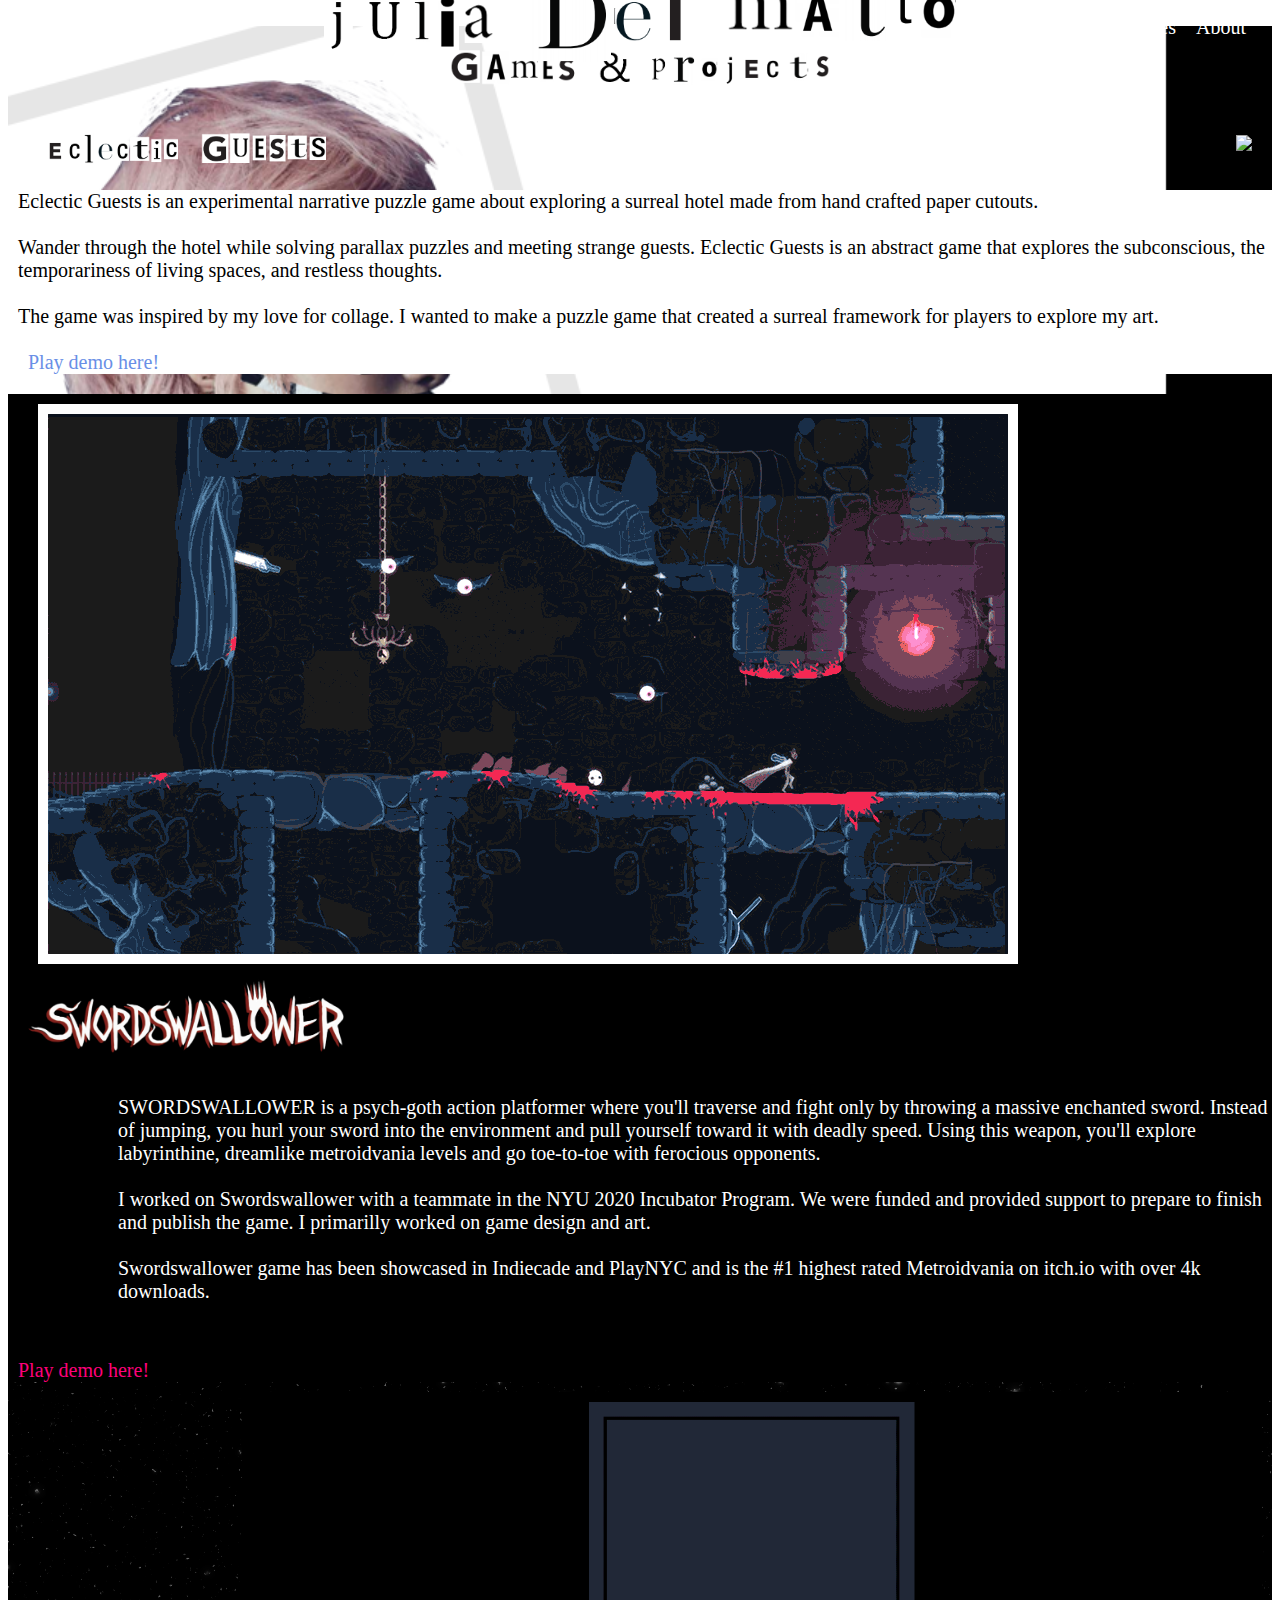
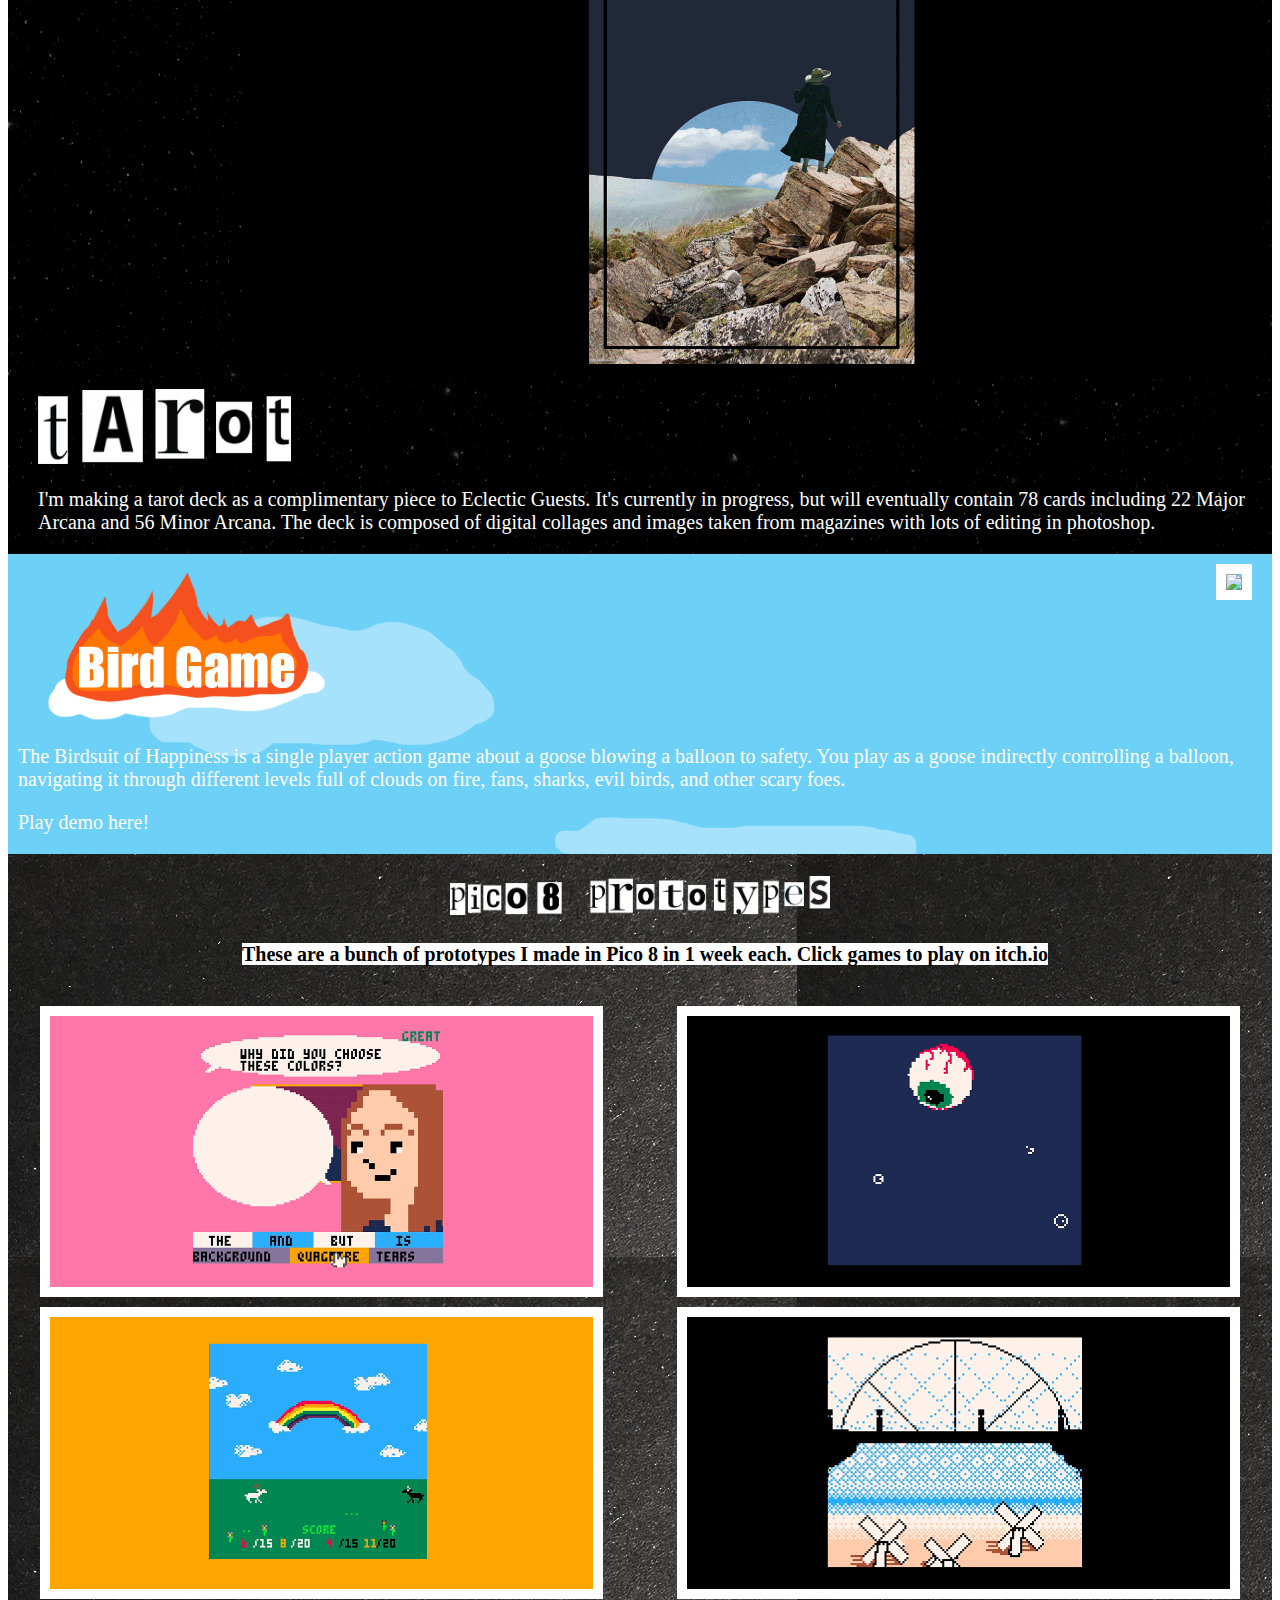
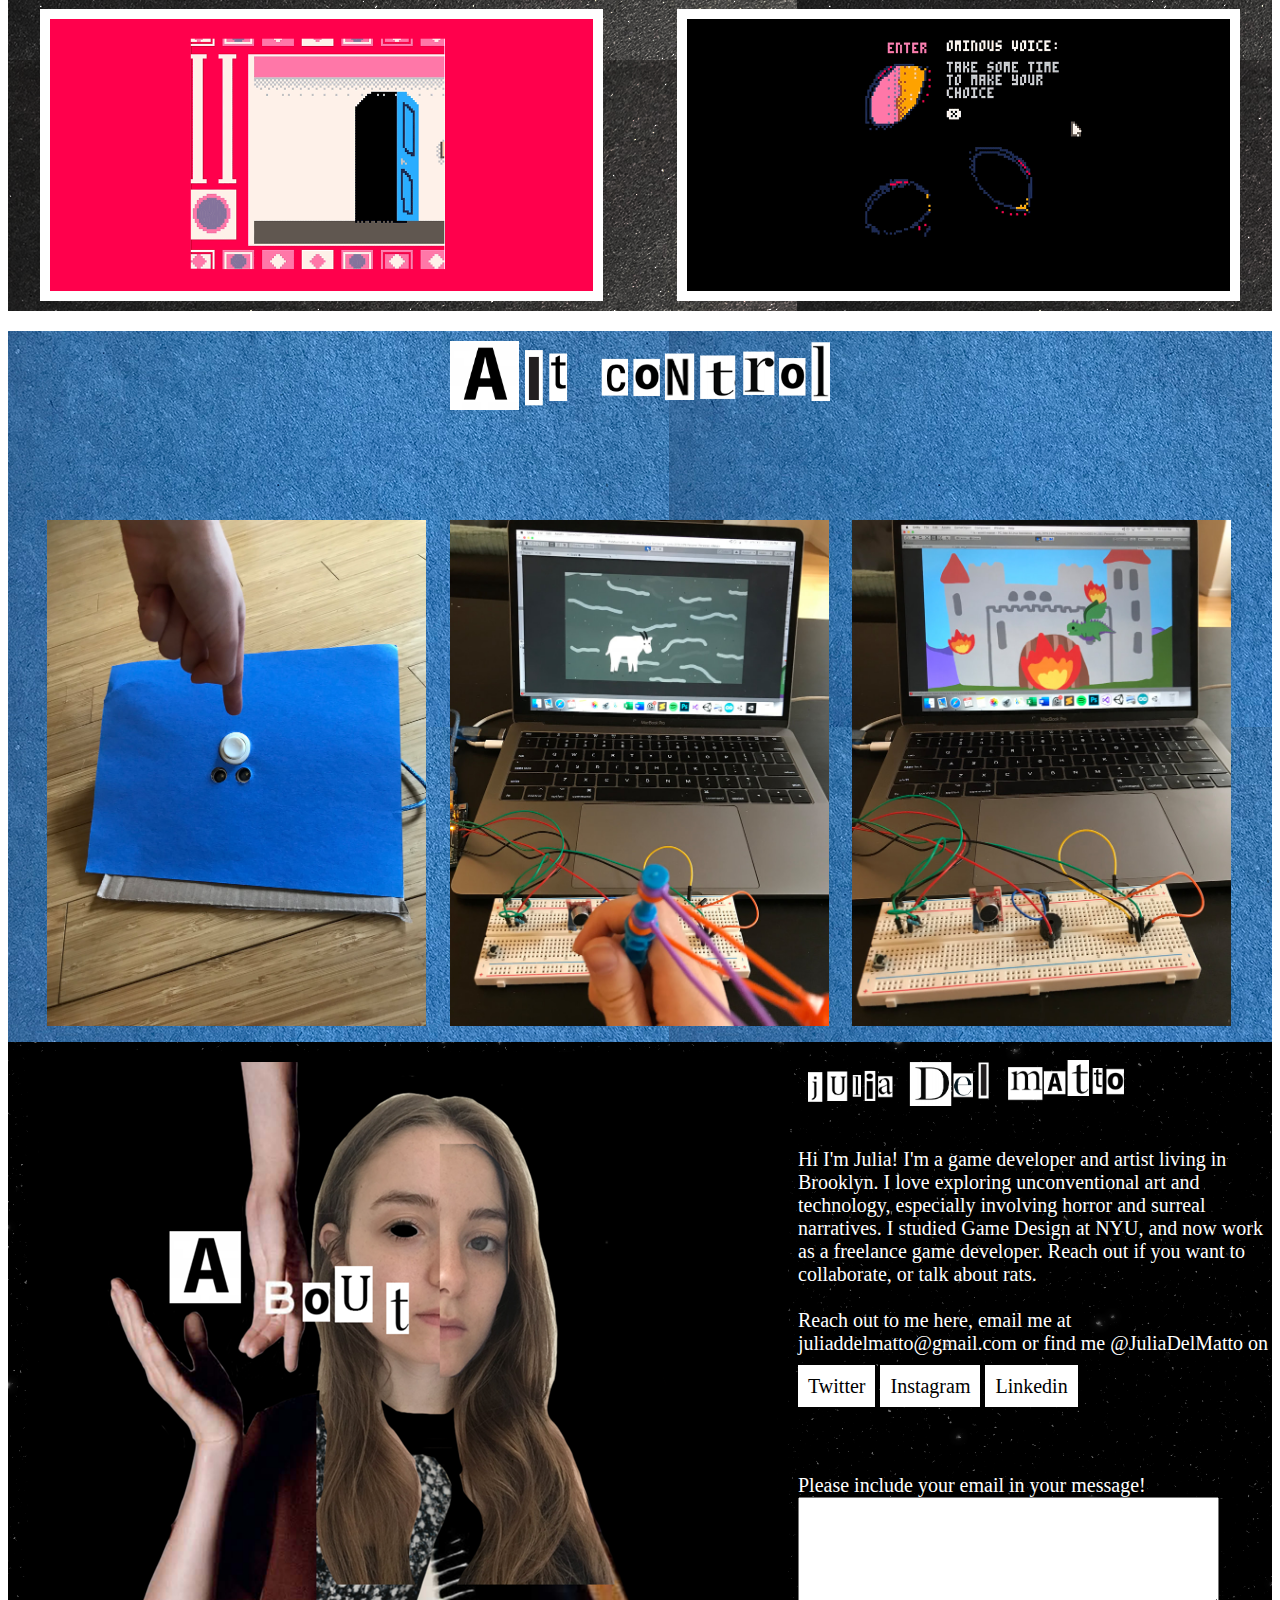
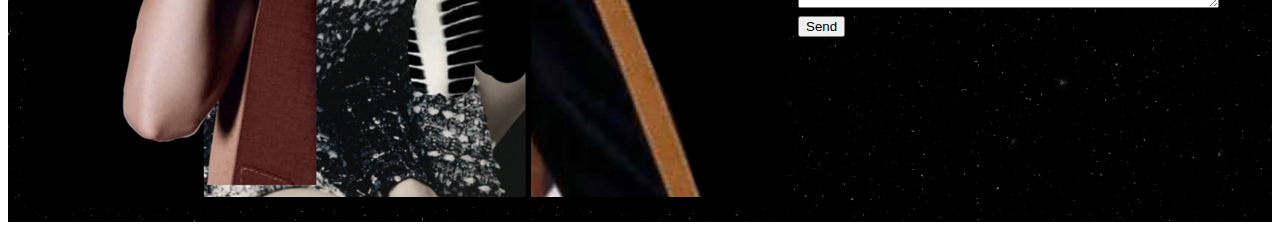
==== commit 46ca287b: "done!" ====
--- a/index.html
+++ b/index.html
@@ -40,13 +40,13 @@
  <div class = "content" style="background-image:url('pics/blankr.png');">
 	<div>
 
-		 <h1 id="games" ><center><img src="pics/gp.png" style="width:30%;"><br> <p>Click games to play or learn more.</p></center></img></h1>
+		 <h1 id="games" ><center><img src="pics/gp.png" style="width:30%;"><br> <!-- <p>Click games to play or learn more.</p> --></center></img></h1>
 		
 	   <p style="float: right; margin: 10px;" ><img src="pics/guests.gif"  border="10px" style="max-width:100% border: 10px solid #00A4BD;"></p>
 	   
 	    <br><a href="https://juliadelmatto.itch.io/eclectic-guests"><img src="pics/eclec.png" style="width:22%; padding-left: 30px;"></a></img><p style="color:black; background-color: white">Eclectic Guests is an experimental narrative puzzle game about exploring a surreal hotel made from hand crafted paper cutouts.
 <br><br>
-Wander through the hotel while solving parallax puzzles and meeting strange guests. Eclectic Guests is an abstract game that explores the subconscious, the temporariness of living spaces, and restless thoughts. This project started as my senior capstone at NYU, but I've continued to work on it for the last couple years and just finished a new demo!
+Wander through the hotel while solving parallax puzzles and meeting strange guests. Eclectic Guests is an abstract game that explores the subconscious, the temporariness of living spaces, and restless thoughts. 
 
 <br><br> The game was inspired by my love for collage. I wanted to make a puzzle game that created a surreal framework for players to explore my art. 
 	    	<br>
@@ -95,7 +95,7 @@
 	<div>
 	    <p style="float: right; margin: 10px;" ><a href="https://juliadelmatto.itch.io/the-birdsuit-of-happiness"><img src="pics/bird.gif"  border="10px" style="max-width:100%; border-color: white; " ></a></p>
 	   
-	    <br><a href="https://juliadelmatto.itch.io/the-birdsuit-of-happiness"><img src="pics/birdtitle.png" style="width:22%; padding-left: 30px;"></a><p style="color:white;">The Birdsuit of Happiness is a single player action game about a goose blowing a balloon to safety. You play as a goose indirectly controlling a balloon, navigating it through different levels full of clouds on fire, fans, sharks, evil birds, and other scary foes. I made this game as part of Action Games Studio at NYU, and hopefully will finish it one day!</p></p>
+	    <br><a href="https://juliadelmatto.itch.io/the-birdsuit-of-happiness"><img src="pics/birdtitle.png" style="width:22%; padding-left: 30px;"></a><p style="color:white;">The Birdsuit of Happiness is a single player action game about a goose blowing a balloon to safety. You play as a goose indirectly controlling a balloon, navigating it through different levels full of clouds on fire, fans, sharks, evil birds, and other scary foes. </p></p>
 
 	     <a href="https://juliadelmatto.itch.io/the-birdsuit-of-happiness" style="color:#FFFFFF">Play demo here!</a></p></p>
 	</div>
@@ -105,7 +105,7 @@
 
   
 <div class = "content" style="background-image:url('pics/black.png');">
-	<h1 ><center><img src="pics/prototypes.png" style="width:30%;"><br> <p style="color:white;"><b style="background-color: white; color:black">Click games to play on itch.io</b></p></center></img></h1>
+	<h1 ><center><img src="pics/prototypes.png" style="width:30%;"><br> <p style="color:white;"><b style="background-color: white; color:black">These are a bunch of prototypes I made in Pico 8 in 1 week each. Click games to play on itch.io</b></p></center></img></h1>
   <br>
 
 <a href="https://juliadelmatto.itch.io/articulate"><img src="pics/articulate.gif" border="10px" style="float: left; width: 43%; margin-left: 2.5%; margin-bottom: 0.5em; border-color: white;" ></a>
@@ -183,7 +183,7 @@
       <br>
       <br>
       <p style="clear: right;">  	
-      <p style ="margin-left: 100px; color:black; background-color: white;">Hi I'm Julia! I'm a game developer and artist living in Brooklyn. I really like collages, obviously, and I also love rats. I love exploring unconventional art and technology, especially involving horror and surreal narratives. I studied Game Design at NYU, and now work as a freelance game developer. Reach out if you want to collaborate, or talk about rats. 
+      <p style ="margin-left: 100px; color:white; ">Hi I'm Julia! I'm a game developer and artist living in Brooklyn. I love exploring unconventional art and technology, especially involving horror and surreal narratives. I studied Game Design at NYU, and now work as a freelance game developer. Reach out if you want to collaborate, or talk about rats. 
       	<br>
       	<br>
 
--- a/style.css
+++ b/style.css
@@ -134,7 +134,7 @@
   bottom: 0; left: 0;
  
   /* (C3) COLORS */
-  background-color: rgba(0, 0, 0, 0.5);
+  /*background-color: rgba(0, 0, 0, 0.5);*/
   color: white;
 }
 
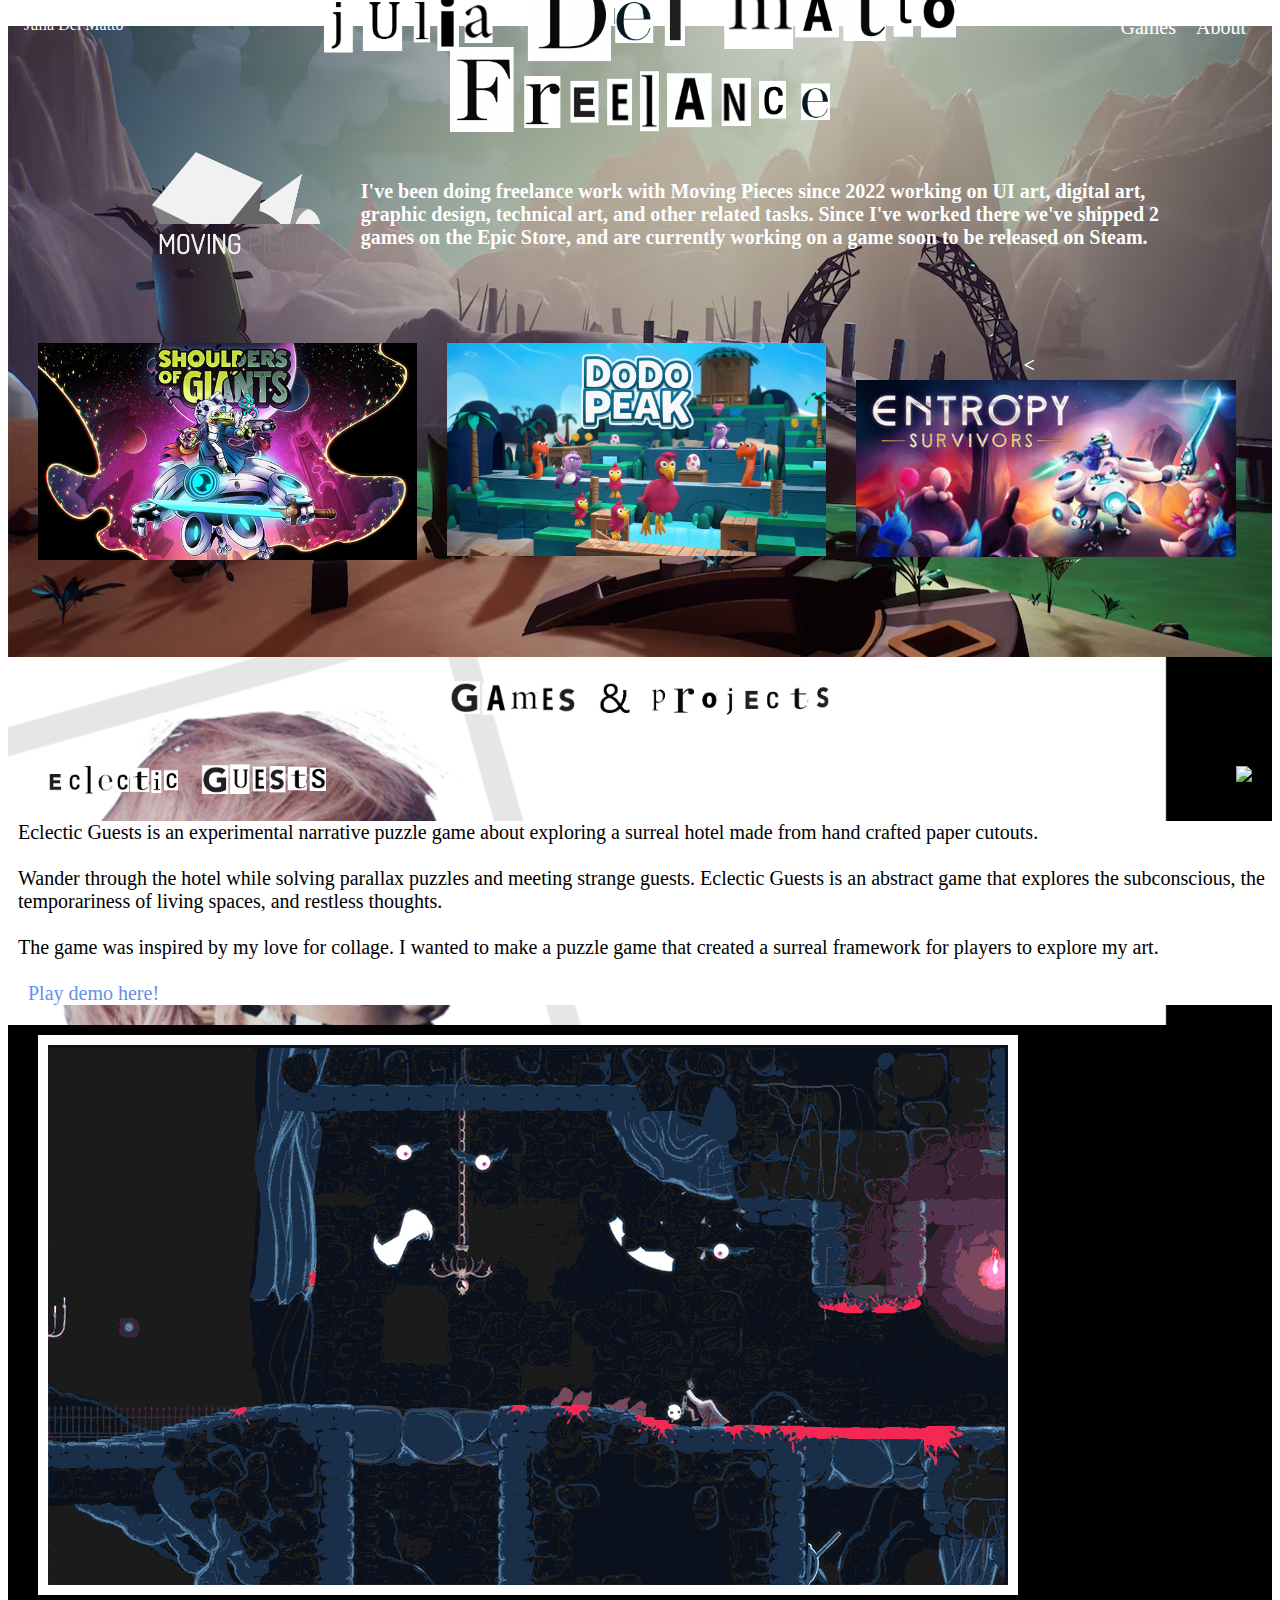
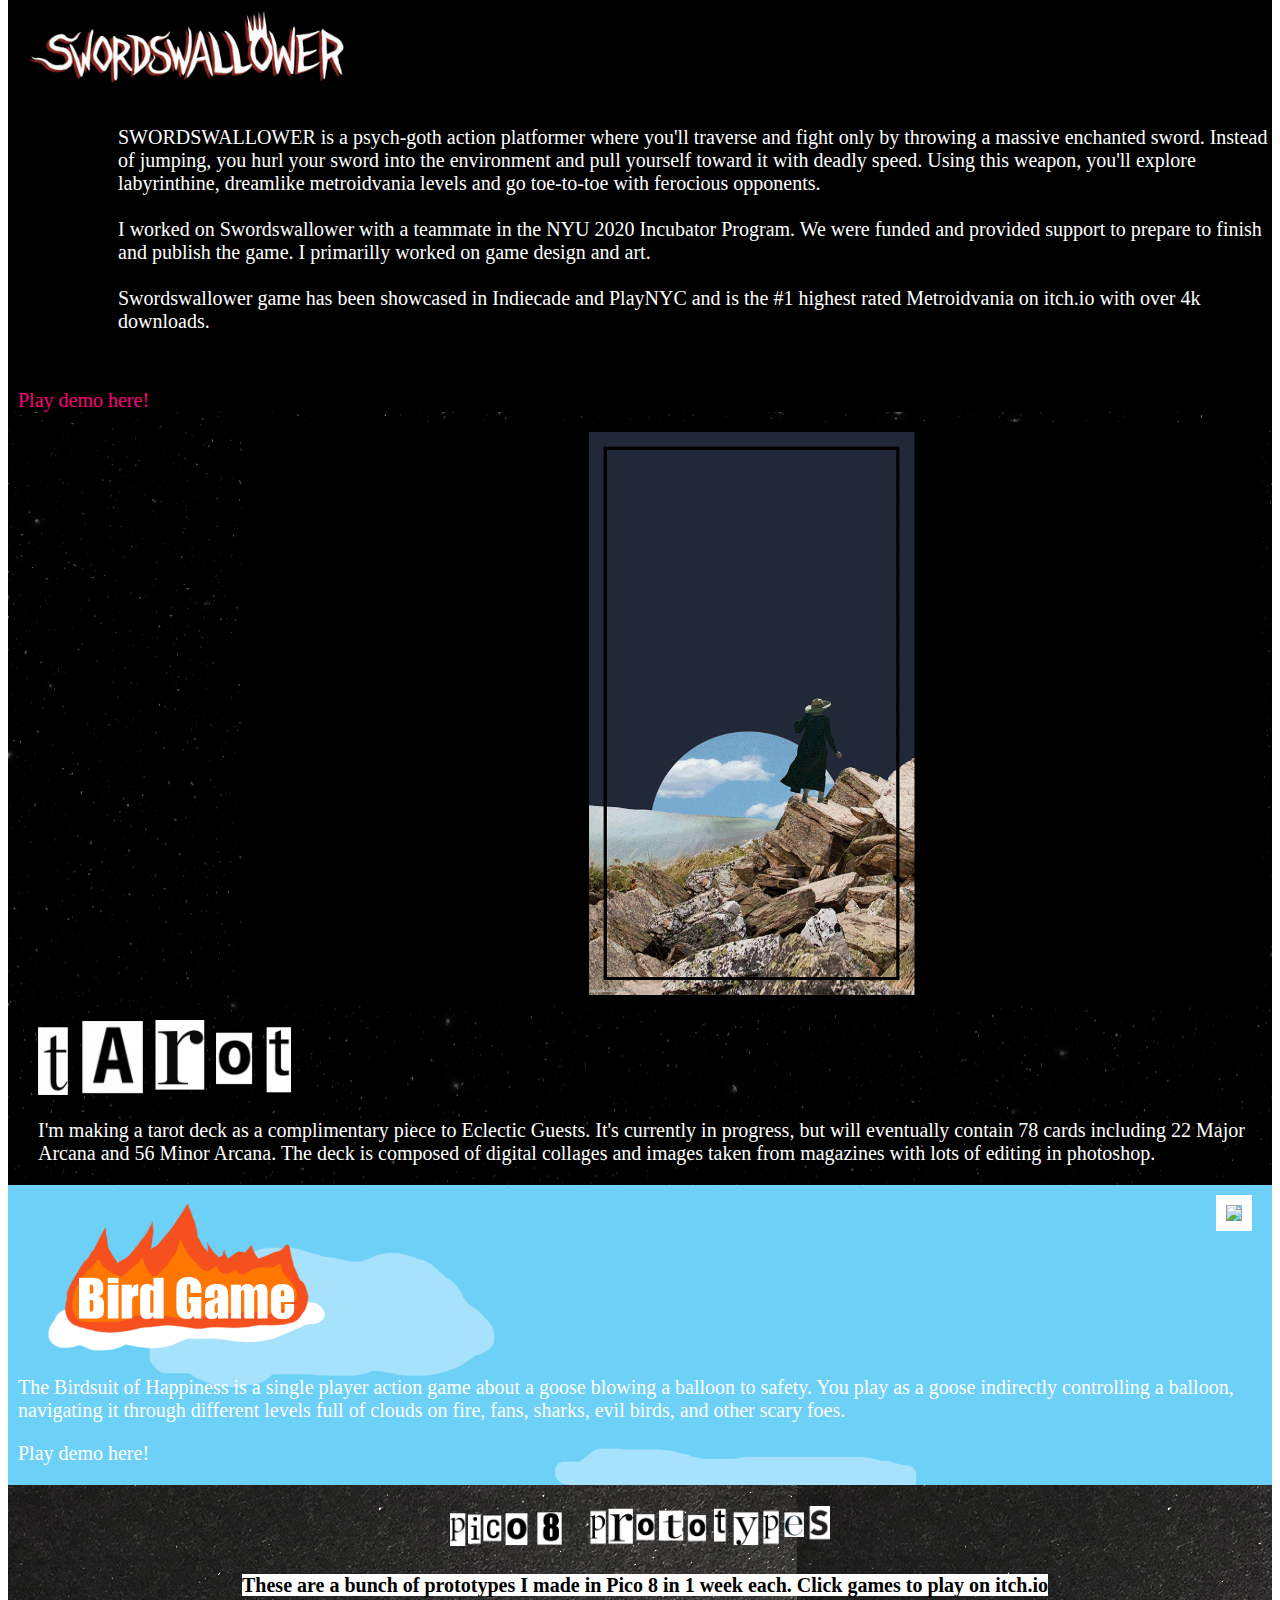
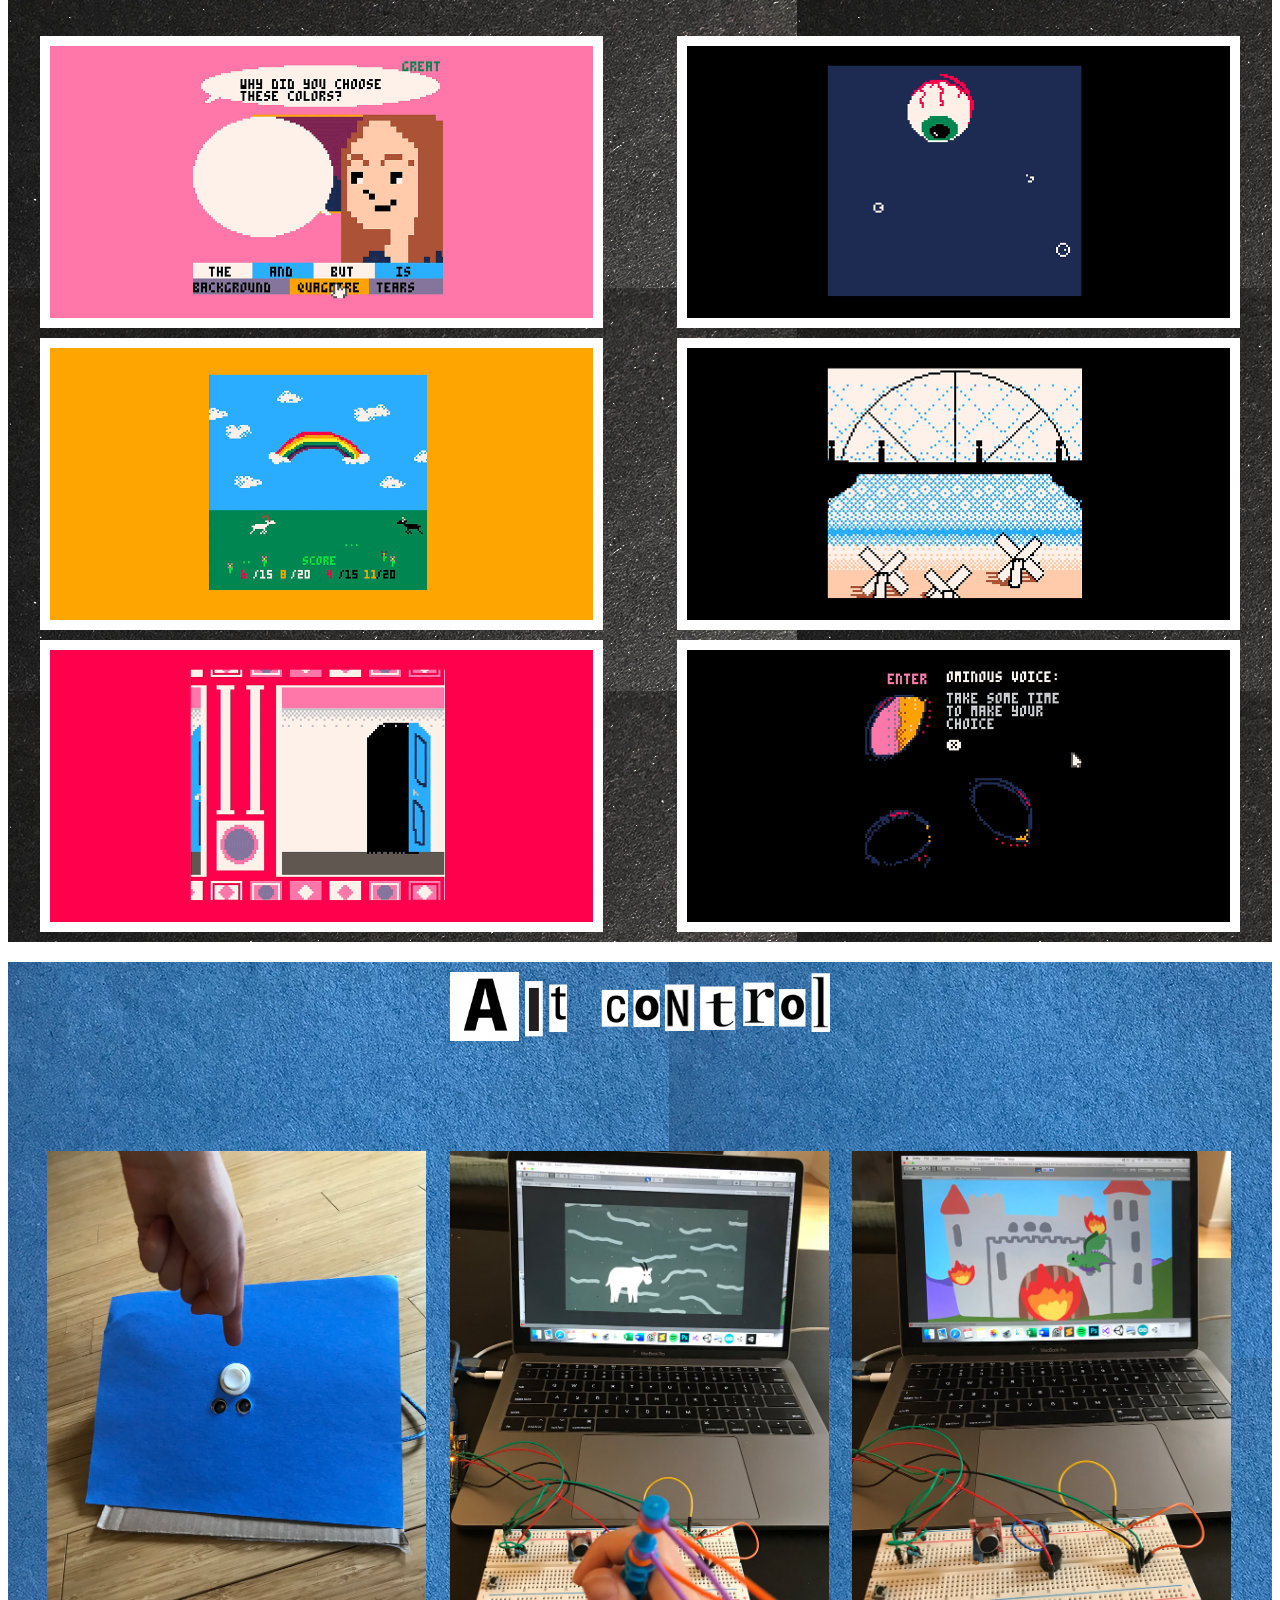
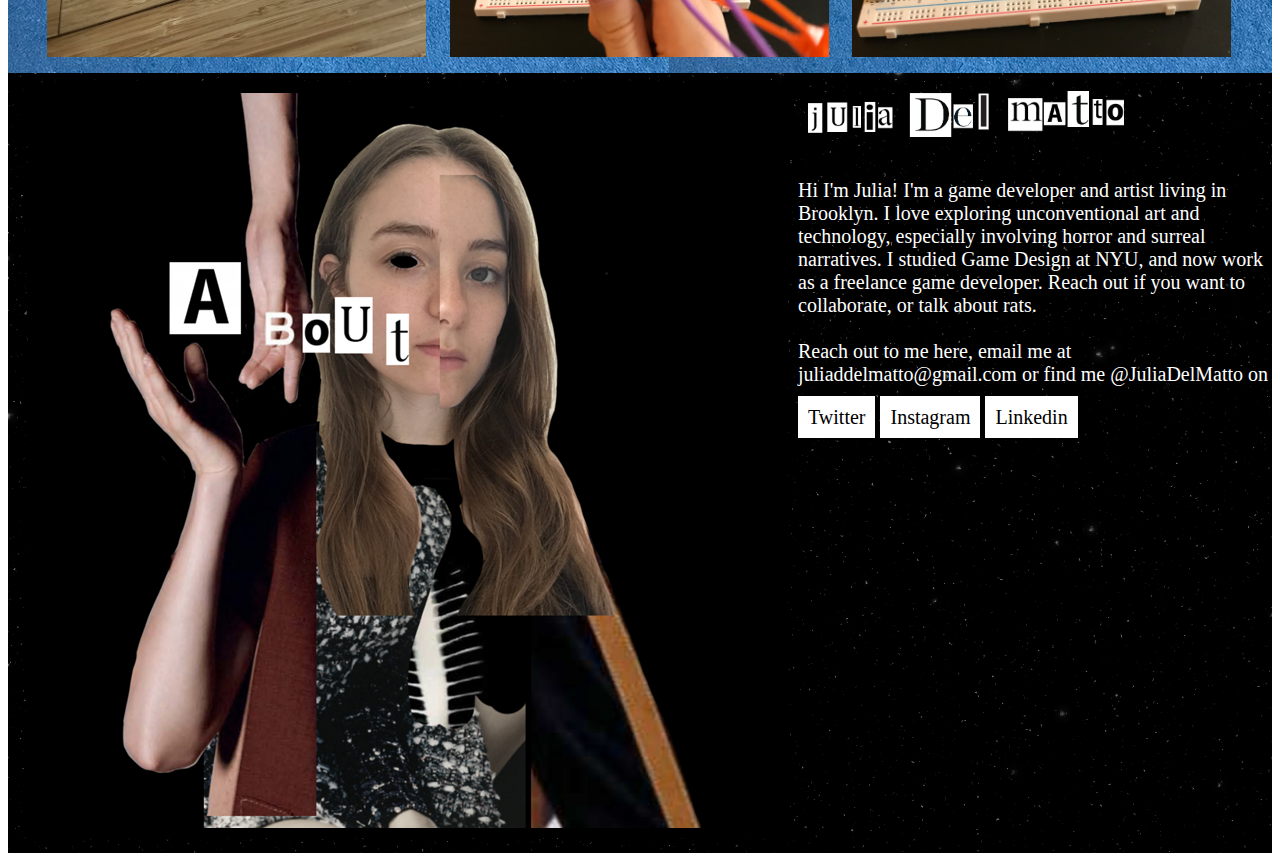
==== commit 73ee4803: "freelance section 1.0" ====
--- a/index.html
+++ b/index.html
@@ -33,6 +33,45 @@
 <!-- <div class = "content" style="background-image:url('pics/blue.png');"> -->
  
 <!-- </div> -->
+
+ <!-- Eclectic Guests -->
+ <!-- <div class = "content" style="background-color:#000000"> -->
+ <div class = "content" style="background-image:url('pics/ff.avif');">
+	<div>
+
+		 <h1 id="games" ><center><img src="pics/freelance.png" style="width:30%;"><br> <!-- <p>Click games to play or learn more.</p></center></img></h1> -->
+		
+	 
+
+	 		<img src="pics/MPLogo.png" style="width:20%; padding-left: 100px; float: left; "></a></img>
+	    <p style="color:black; background-color: black; color:white;">
+	    	<p style=" color:white; padding-right: 100px; padding-top: 20px; text-align: left; color:white; ">I've been doing freelance work with Moving Pieces since 2022 working on UI art, digital art, graphic design, technical art, and other related tasks. Since I've worked there we've shipped 2 games on the Epic Store, and are currently working on a game soon to be released on Steam.</p>
+
+	    	<br>
+	    	<br>
+
+
+
+<a href="https://store.epicgames.com/en-US/p/shoulders-of-giants-61381f"><img src="pics/shoulders.jpg" style="width:30%; padding-left: 30px; float: left;"><</a></img>
+<a href="https://store.epicgames.com/en-US/p/dodo-peak-159276"><img src="pics/dodo.avif" style="width:30%; padding-left: 30px; float: left;"></a></img>
+<a href="https://store.steampowered.com/app/2602030/Entropy_Survivors/"><img src="pics/estitle.jpg" style="width:30%; padding-left: 30px; float: left;padding-bottom:100px;"></a></img>
+<br>
+<br>
+
+
+	</div>
+</div>
+
+<!-- <div class = "content" style="background-color:#000000">
+	<div>
+
+	</div>
+</div> -->
+<!-- put images here. -->
+
+
+
+
 
 
  <!-- Eclectic Guests -->
@@ -205,13 +244,13 @@
        </p>
 
       <br>
-<form
+<!-- <form
   action="https://formspree.io/f/xayvzayo"
   method="POST"
 >
   <label>
     
-   <!--  <input type="email" name="email"> -->
+  
   </label>
   <br>
   <label>
@@ -219,10 +258,10 @@
      	<br>
     <textarea name="message" rows="7" cols="50"></textarea>
   </label>
-  <!-- your other form fields go here -->
+  
   <br>
   <button type="submit">Send</button>
-</form>
+</form> -->
 	
 </div>
 </div>
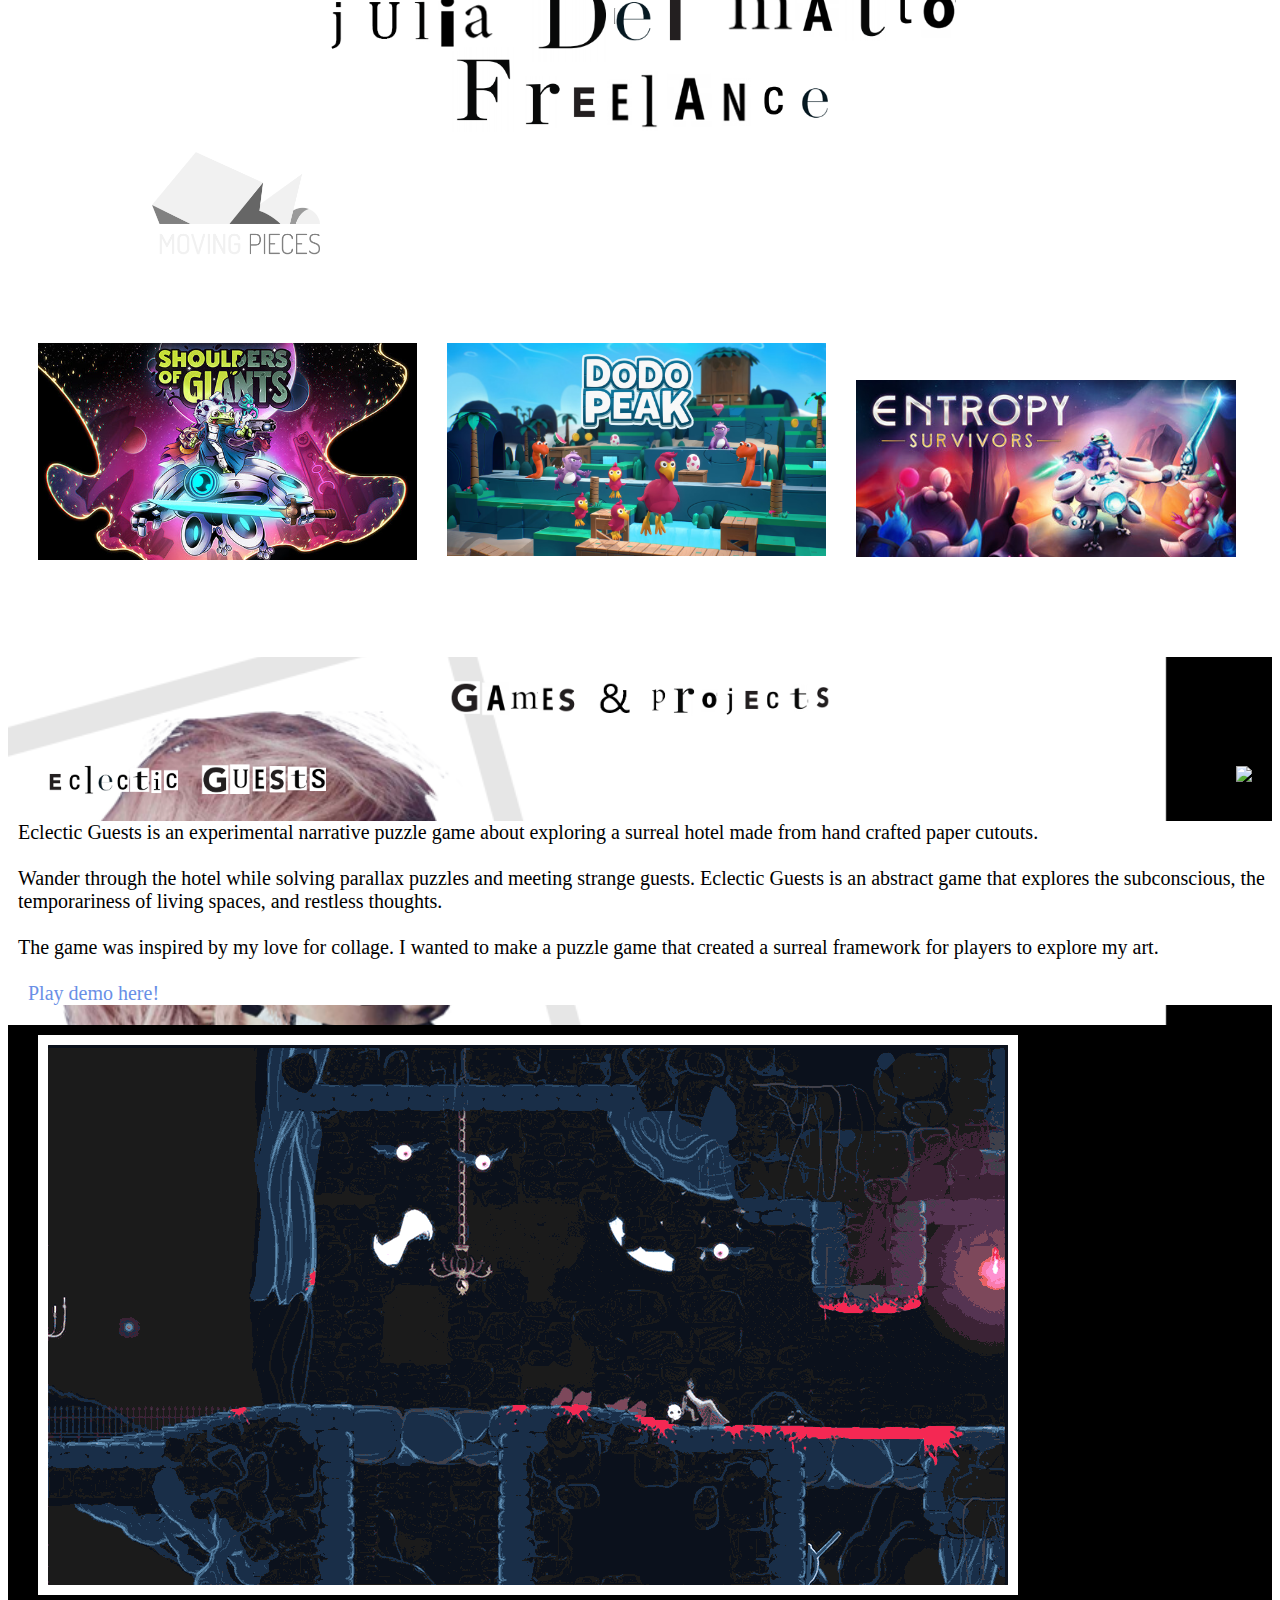
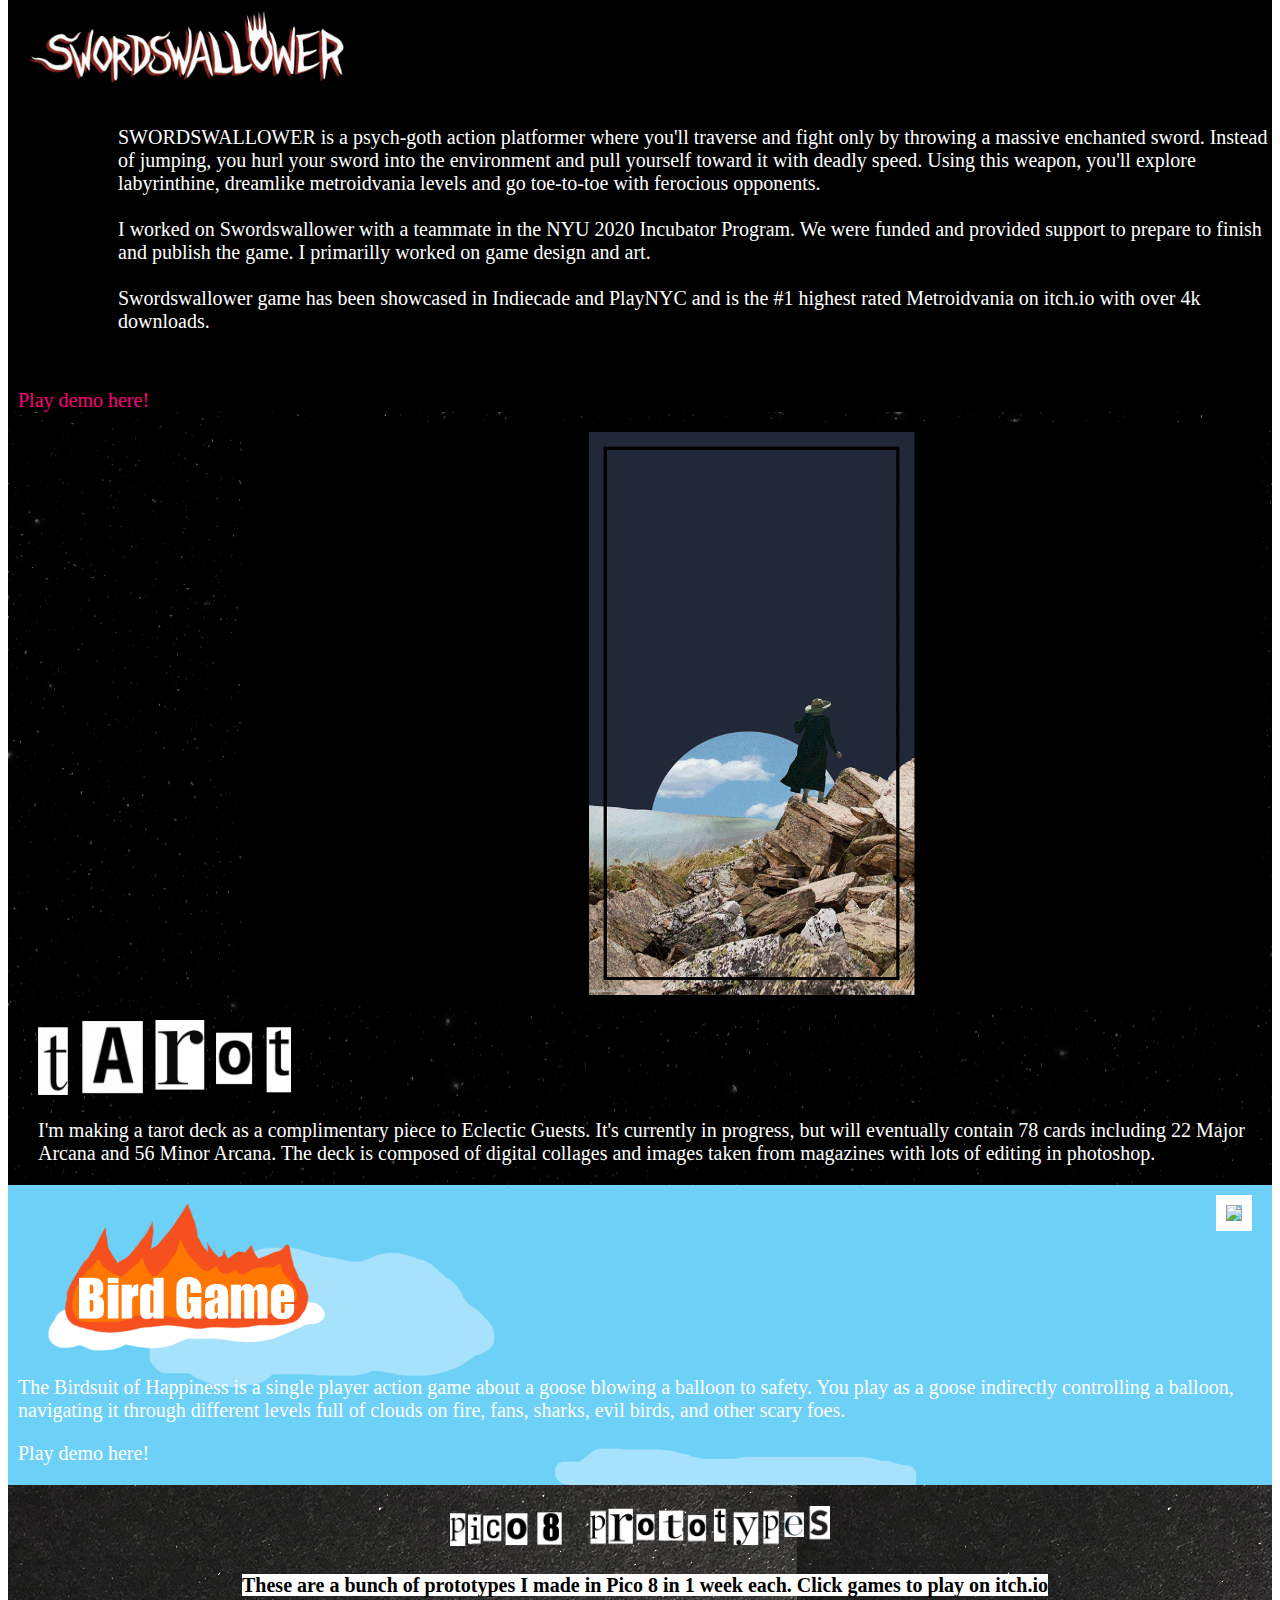
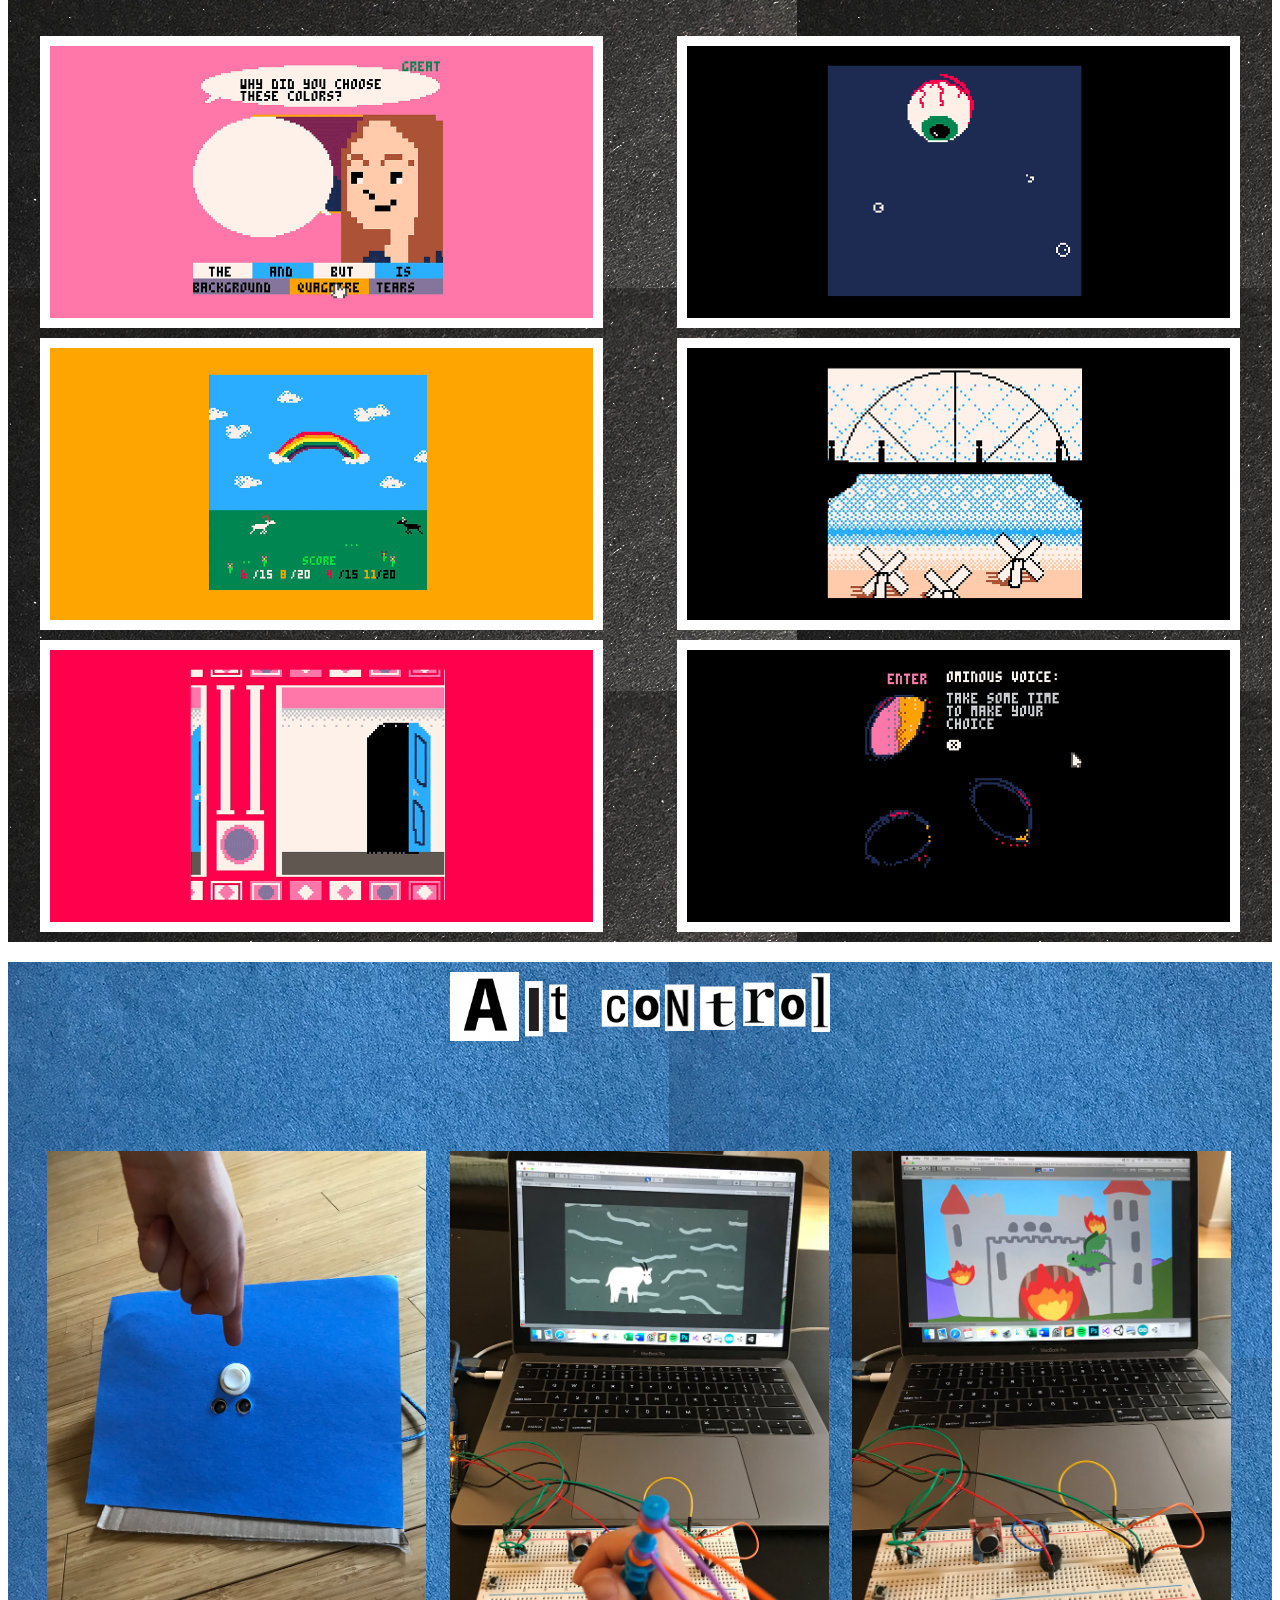
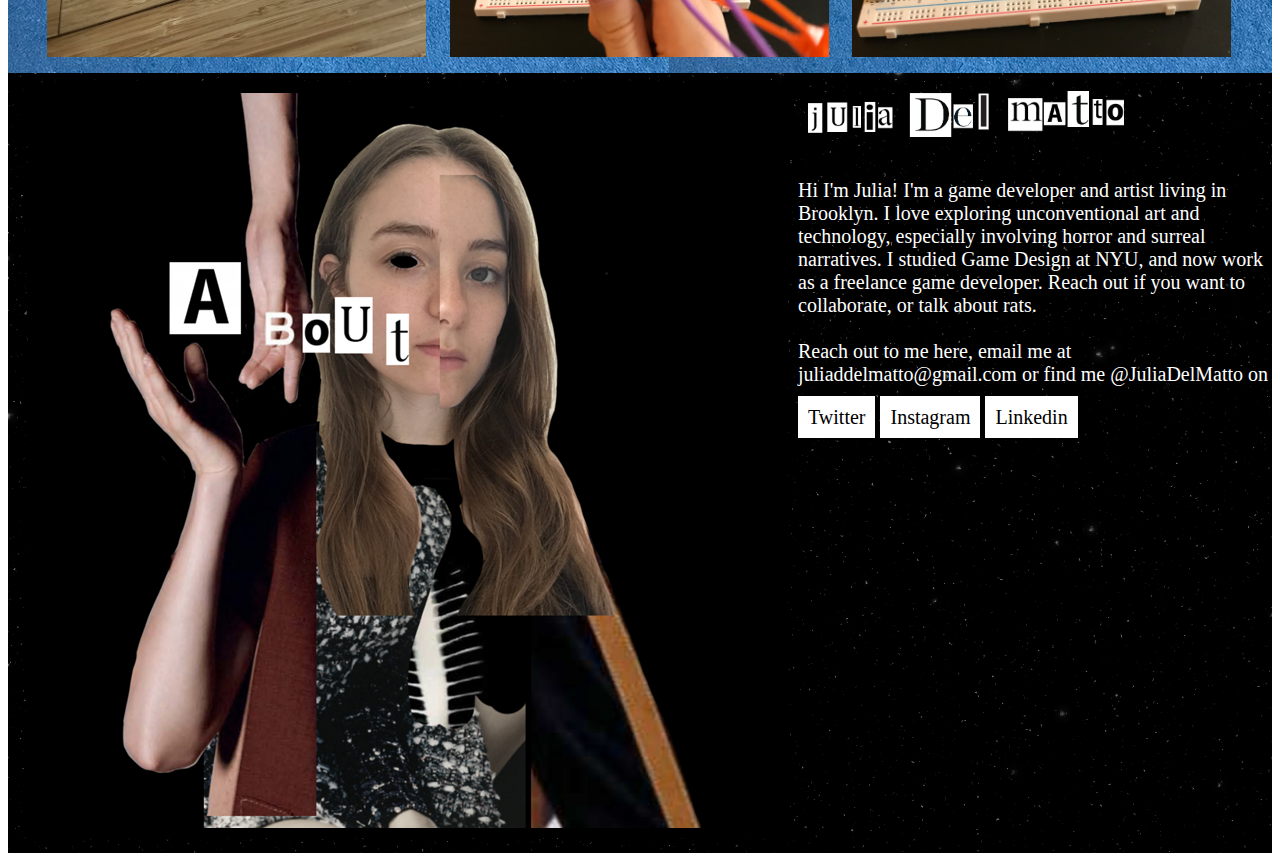
==== commit 5b07858b: "changed like 1 thing" ====
--- a/index.html
+++ b/index.html
@@ -36,7 +36,7 @@
 
  <!-- Eclectic Guests -->
  <!-- <div class = "content" style="background-color:#000000"> -->
- <div class = "content" style="background-image:url('pics/ff.avif');">
+ <div class = "content" style="background-image:url('pics/tree.jpg');">
 	<div>
 
 		 <h1 id="games" ><center><img src="pics/freelance.png" style="width:30%;"><br> <!-- <p>Click games to play or learn more.</p></center></img></h1> -->
@@ -52,7 +52,7 @@
 
 
 
-<a href="https://store.epicgames.com/en-US/p/shoulders-of-giants-61381f"><img src="pics/shoulders.jpg" style="width:30%; padding-left: 30px; float: left;"><</a></img>
+<a href="https://store.epicgames.com/en-US/p/shoulders-of-giants-61381f"><img src="pics/shoulders.jpg" style="width:30%; padding-left: 30px; float: left;"></a></img>
 <a href="https://store.epicgames.com/en-US/p/dodo-peak-159276"><img src="pics/dodo.avif" style="width:30%; padding-left: 30px; float: left;"></a></img>
 <a href="https://store.steampowered.com/app/2602030/Entropy_Survivors/"><img src="pics/estitle.jpg" style="width:30%; padding-left: 30px; float: left;padding-bottom:100px;"></a></img>
 <br>
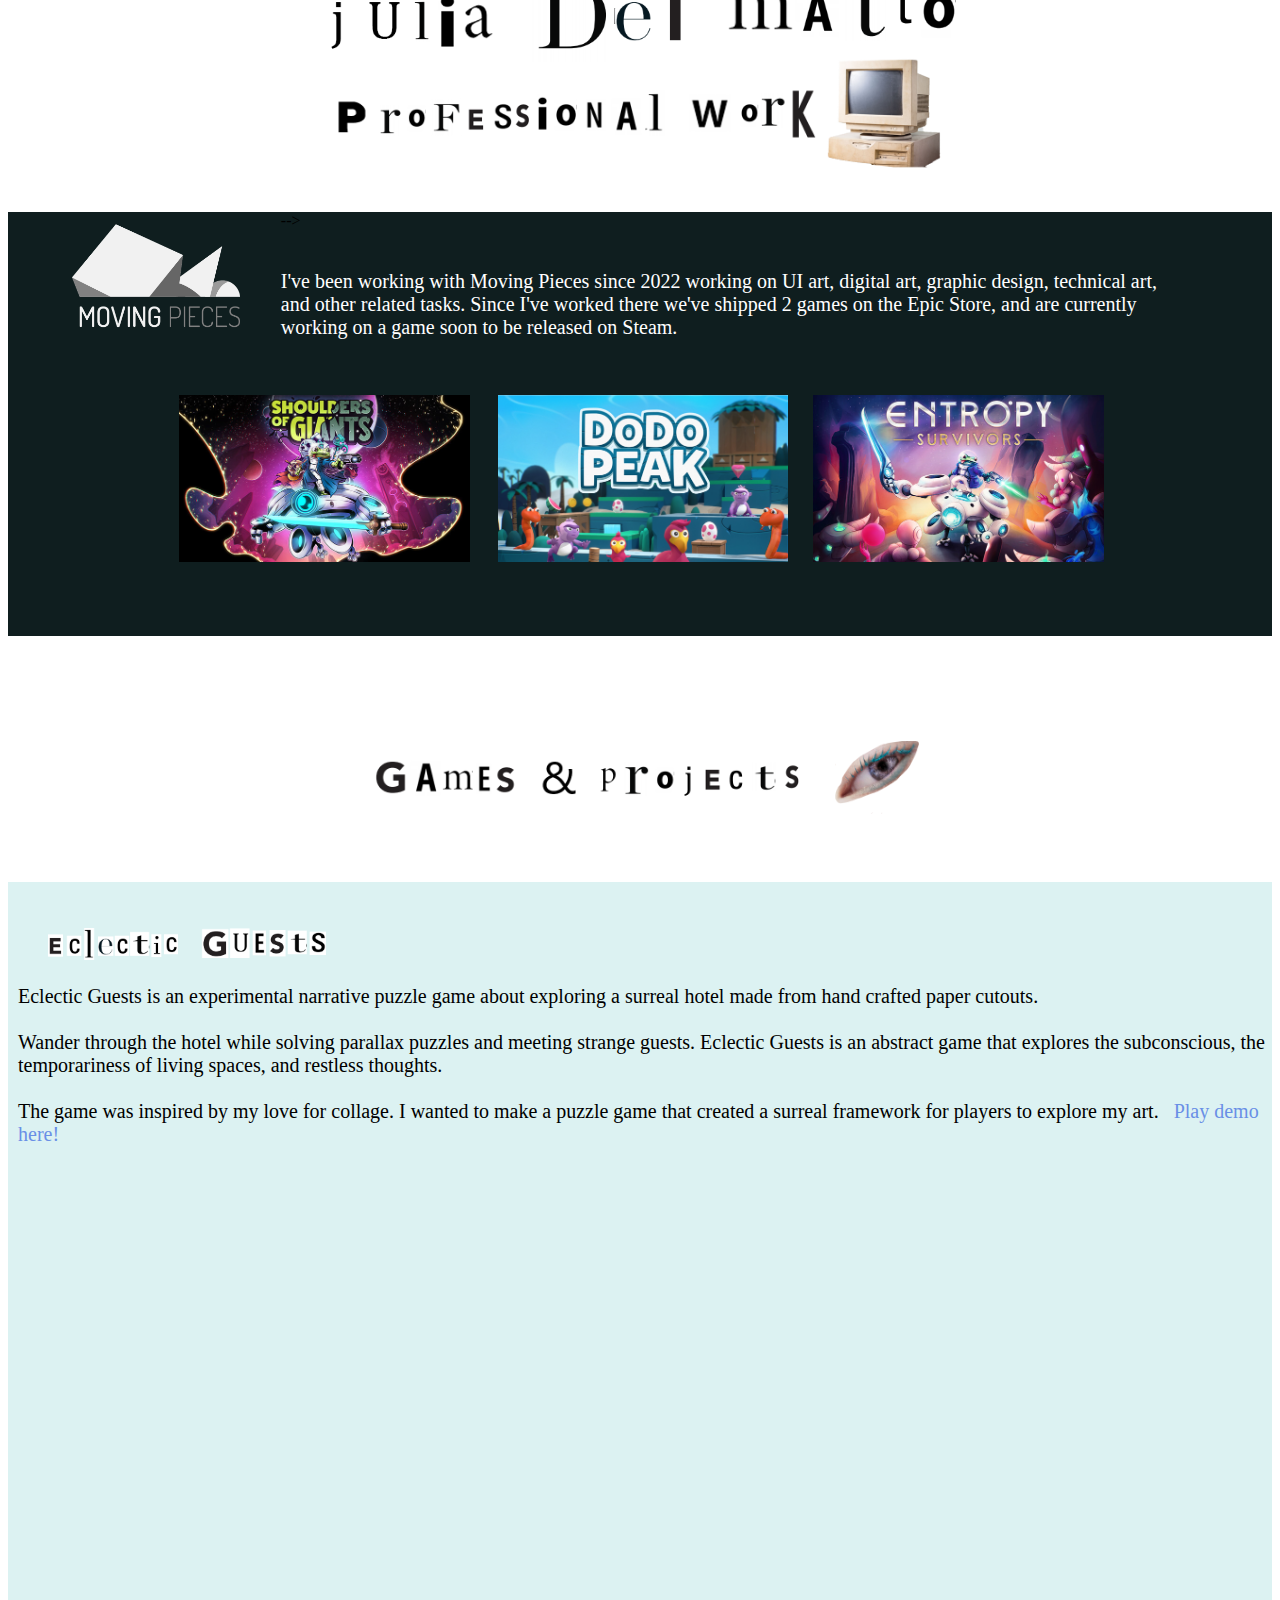
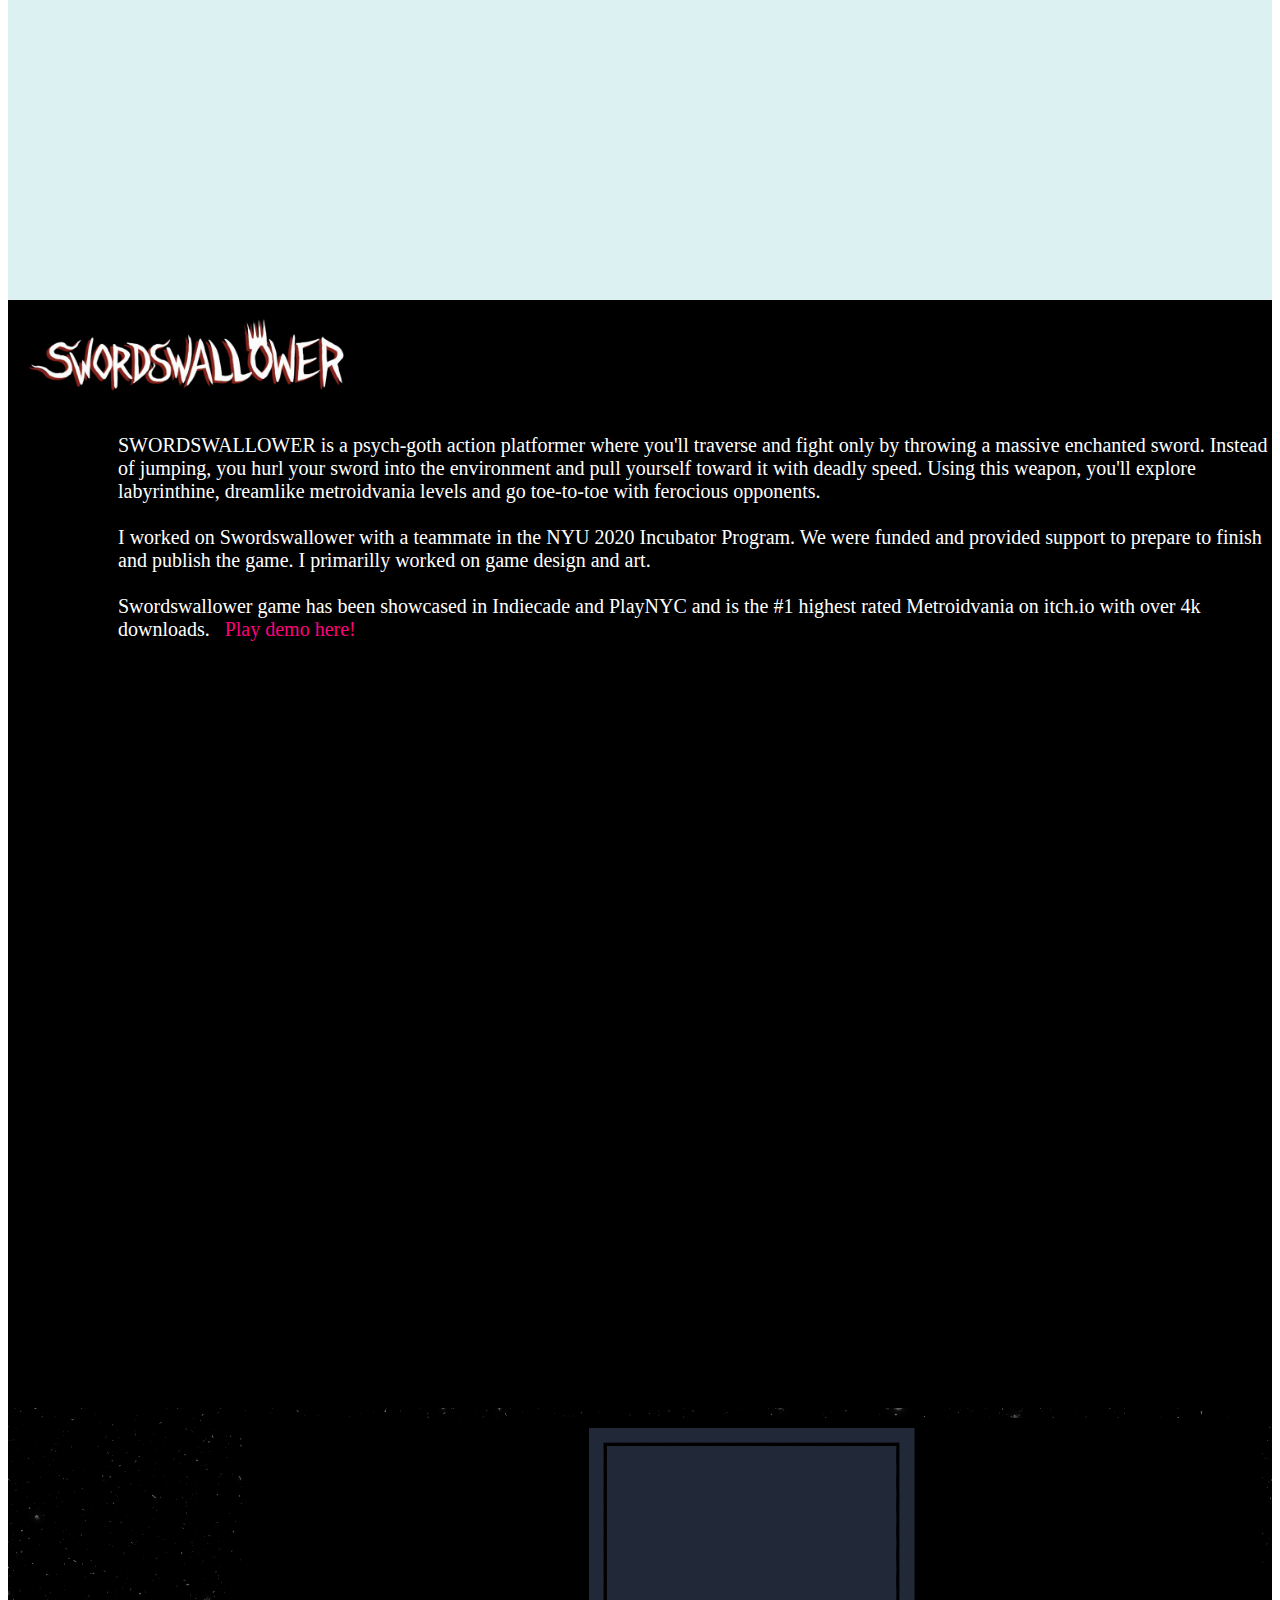
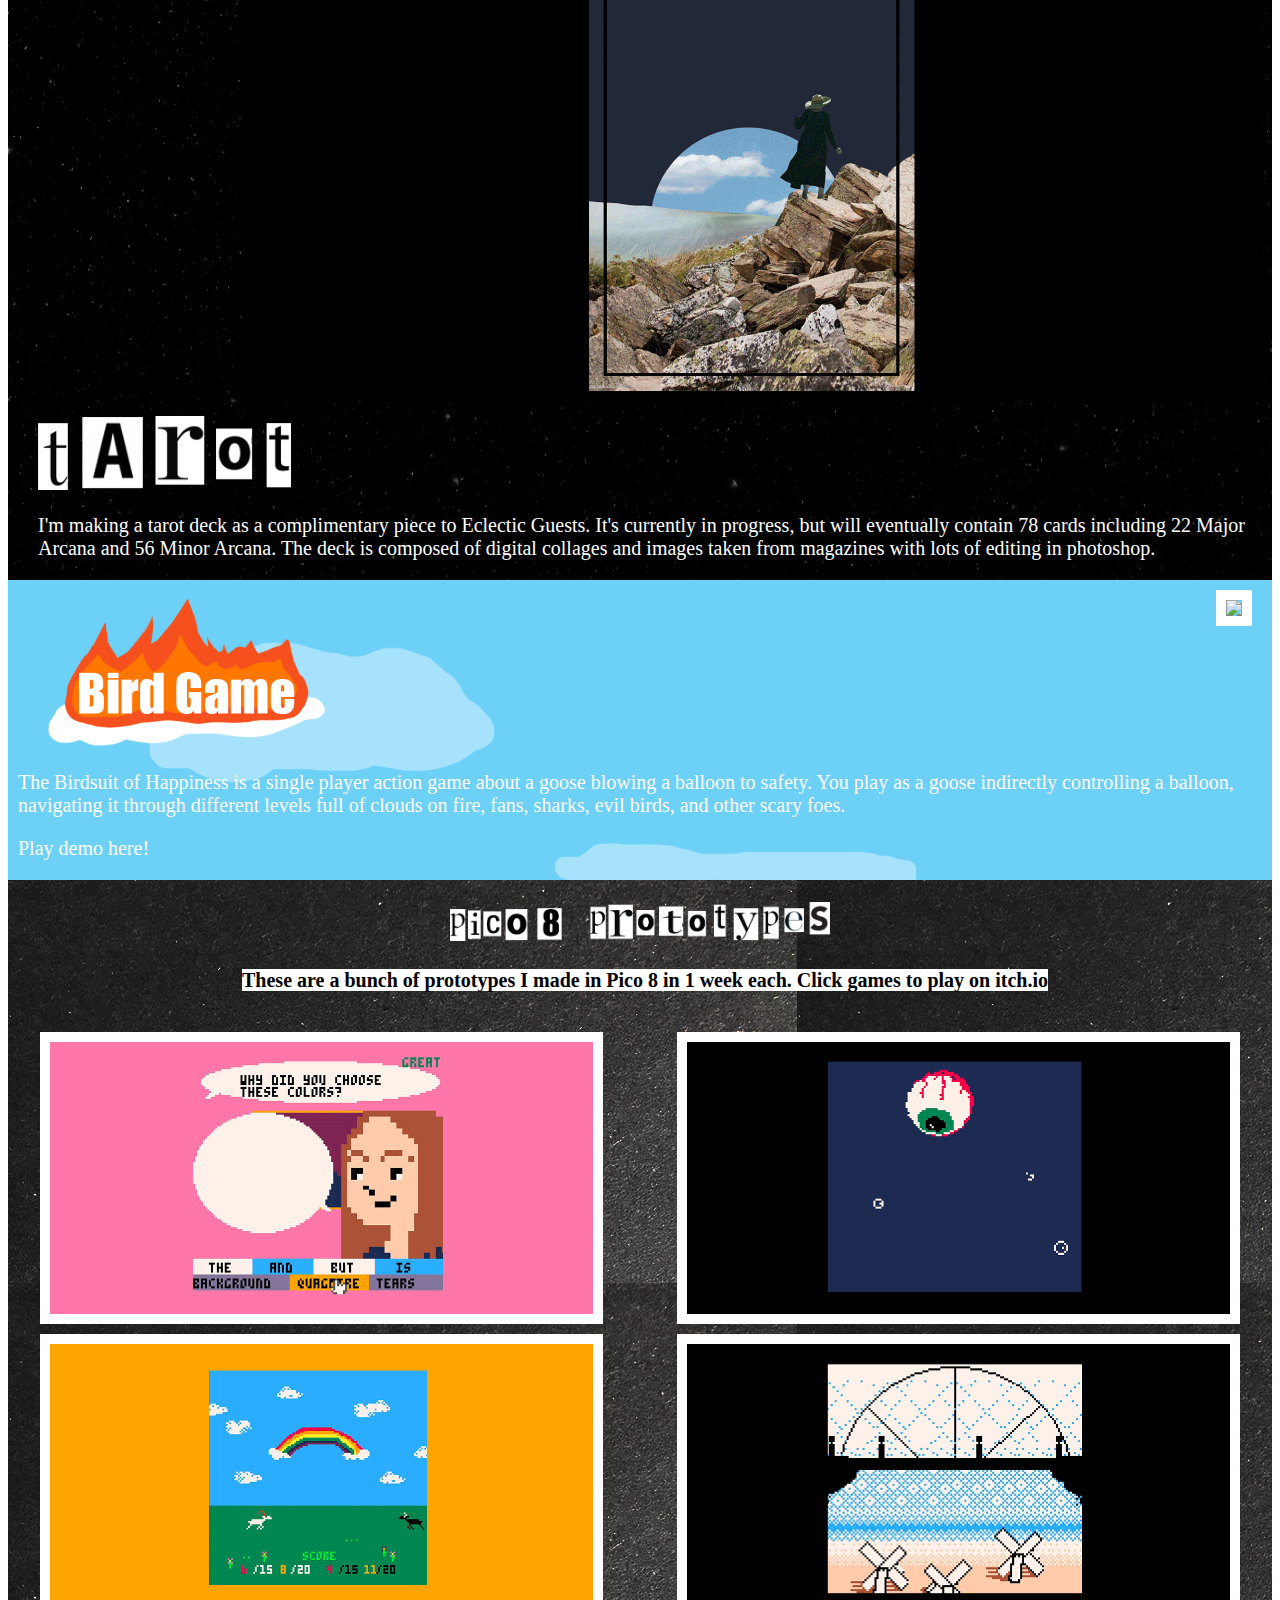
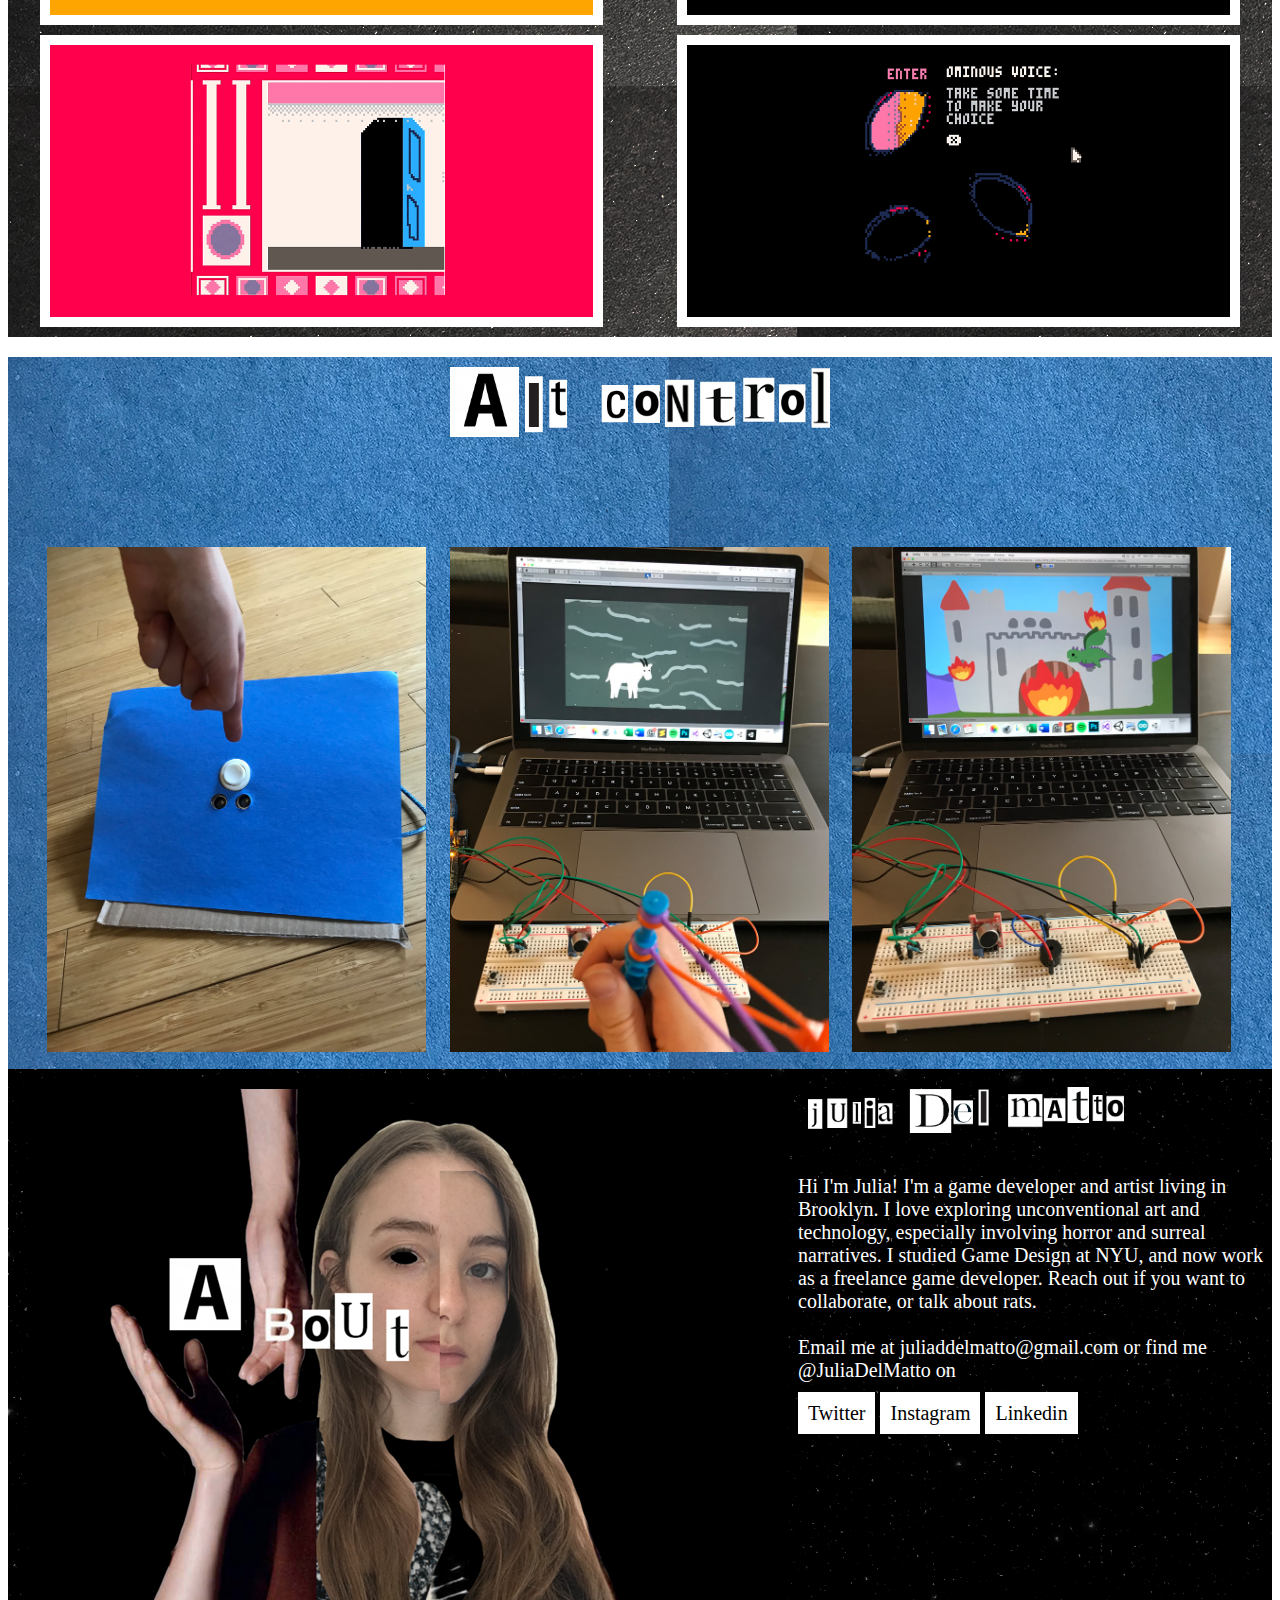
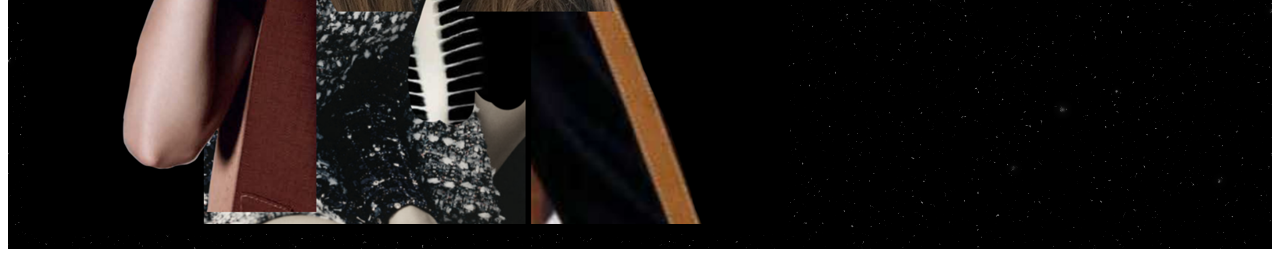
==== commit 3388e1ae: "some little updates :)" ====
--- a/index.html
+++ b/index.html
@@ -34,64 +34,95 @@
  
 <!-- </div> -->
 
+
+<div class = "content" style="background-color:#FFFFFF;">
+	<div>
+
+
+ <h1 id="games" ><center><img src="pics/proff.png" style="width:50%;"></center></img></h1>
+
  <!-- Eclectic Guests -->
  <!-- <div class = "content" style="background-color:#000000"> -->
- <div class = "content" style="background-image:url('pics/tree.jpg');">
-	<div>
-
-		 <h1 id="games" ><center><img src="pics/freelance.png" style="width:30%;"><br> <!-- <p>Click games to play or learn more.</p></center></img></h1> -->
+ <div class = "content" style="background-color:#0F1E1F;">
+	<div>
+
+		 <!-- <h1 id="games" ><center><img src="pics/freelance.png" style="width:30%;"><br> <!-- <p>Click games to play or learn more.</p></center></img></h1> --> -->
 		
 	 
 
-	 		<img src="pics/MPLogo.png" style="width:20%; padding-left: 100px; float: left; "></a></img>
+	 		<img src="pics/MPLogo.png" style="width:20%; padding-left: 20px; float: left; "></a></img>
 	    <p style="color:black; background-color: black; color:white;">
-	    	<p style=" color:white; padding-right: 100px; padding-top: 20px; text-align: left; color:white; ">I've been doing freelance work with Moving Pieces since 2022 working on UI art, digital art, graphic design, technical art, and other related tasks. Since I've worked there we've shipped 2 games on the Epic Store, and are currently working on a game soon to be released on Steam.</p>
-
+	    	<p style=" color:white; padding-right: 100px; padding-top: 20px; text-align: left; color:white; ">I've been working with Moving Pieces since 2022 working on UI art, digital art, graphic design, technical art, and other related tasks. Since I've worked there we've shipped 2 games on the Epic Store, and are currently working on a game soon to be released on Steam.</p>
+
+	    	<br>
+	    	
+	    	<br>
+
+
+<!-- 
+<a href="https://store.epicgames.com/en-US/p/shoulders-of-giants-61381f"><img src="pics/shoulders.jpg" style="width:30%; padding-left: 30px; float: left;"></a></img>
+<a href="https://store.epicgames.com/en-US/p/dodo-peak-159276"><img src="pics/dodo.avif" style="width:30%; padding-left: 30px; float: left;"></a></img>
+<a href="https://store.steampowered.com/app/2602030/Entropy_Survivors/"><img src="pics/estitle.jpg" style="width:30%; padding-left: 30px; float: left;padding-bottom:100px;"></a></img> -->
+
+<style>
+.nobr { white-space: nowrap }
+</style>
+
+<center>
+<td class=nobr><a href="https://store.epicgames.com/en-US/p/shoulders-of-giants-61381f"><img src="pics/shoulders.jpg" style="width: 23%; padding-left: 3px;"></img> <a href="https://store.epicgames.com/en-US/p/dodo-peak-159276"><img src="pics/dodo.png" style="width: 23%; padding-left: 3px;"></img><a href="https://store.steampowered.com/app/2602030/Entropy_Survivors/"><img src="pics/entropy.png" style="width: 23%; padding-left: 5px;"></img></td>
+</center>
+
+<br>
+<br>
+
+
+	</div>
+</div>
+
+<!-- <div class = "content" style="background-color:#000000">
+	<div>
+
+	</div>
+</div> -->
+<!-- put images here. -->
+
+
+<div class = "content" style="background-color:#FFFFFF;">
+	<div>
+
+
+ <h1 id="games" ><center><img src="pics/gop.png" style="width:50%;"><br> <!-- <p>Click games to play or learn more.</p> --></center></img></h1>
+
+
+ <!-- Eclectic Guests -->
+
+ <div class = "content" style="background-color:#DCF2F2;">
+	<div>
+
+		
+		
+	   <!-- <p style="float: right; margin: 10px;" ><img src="pics/guests.gif"  border="10px" style="max-width:100% border: 10px solid #00A4BD;"></p> -->
+
+
+	   
+	    <br><a href="https://juliadelmatto.itch.io/eclectic-guests"><img src="pics/eclec.png" style="width:22%; padding-left: 30px;"></a></img><p style="color:black;">Eclectic Guests is an experimental narrative puzzle game about exploring a surreal hotel made from hand crafted paper cutouts.
+<br><br>
+Wander through the hotel while solving parallax puzzles and meeting strange guests. Eclectic Guests is an abstract game that explores the subconscious, the temporariness of living spaces, and restless thoughts. 
+
+<br><br> The game was inspired by my love for collage. I wanted to make a puzzle game that created a surreal framework for players to explore my art. <a href="https://juliadelmatto.itch.io/eclectic-guests" style="color:#698FE6">Play demo here!</a>
 	    	<br>
 	    	<br>
 
-
-
-<a href="https://store.epicgames.com/en-US/p/shoulders-of-giants-61381f"><img src="pics/shoulders.jpg" style="width:30%; padding-left: 30px; float: left;"></a></img>
-<a href="https://store.epicgames.com/en-US/p/dodo-peak-159276"><img src="pics/dodo.avif" style="width:30%; padding-left: 30px; float: left;"></a></img>
-<a href="https://store.steampowered.com/app/2602030/Entropy_Survivors/"><img src="pics/estitle.jpg" style="width:30%; padding-left: 30px; float: left;padding-bottom:100px;"></a></img>
-<br>
-<br>
-
-
-	</div>
-</div>
-
-<!-- <div class = "content" style="background-color:#000000">
-	<div>
-
-	</div>
-</div> -->
-<!-- put images here. -->
-
-
-
-
-
-
- <!-- Eclectic Guests -->
-
- <div class = "content" style="background-image:url('pics/blankr.png');">
-	<div>
-
-		 <h1 id="games" ><center><img src="pics/gp.png" style="width:30%;"><br> <!-- <p>Click games to play or learn more.</p> --></center></img></h1>
-		
-	   <p style="float: right; margin: 10px;" ><img src="pics/guests.gif"  border="10px" style="max-width:100% border: 10px solid #00A4BD;"></p>
-	   
-	    <br><a href="https://juliadelmatto.itch.io/eclectic-guests"><img src="pics/eclec.png" style="width:22%; padding-left: 30px;"></a></img><p style="color:black; background-color: white">Eclectic Guests is an experimental narrative puzzle game about exploring a surreal hotel made from hand crafted paper cutouts.
-<br><br>
-Wander through the hotel while solving parallax puzzles and meeting strange guests. Eclectic Guests is an abstract game that explores the subconscious, the temporariness of living spaces, and restless thoughts. 
-
-<br><br> The game was inspired by my love for collage. I wanted to make a puzzle game that created a surreal framework for players to explore my art. 
-	    	<br>
-	    	<br>
-
-	     <a href="https://juliadelmatto.itch.io/eclectic-guests" style="color:#698FE6">Play demo here!</a></p></p>
+<!-- 	     <a href="https://juliadelmatto.itch.io/eclectic-guests" style="color:#698FE6">Play demo here!</a></p></p>
+<center>
+	      <p style="margin: 10px; width:100% height:100%;" ><iframe src="https://www.youtube.com/embed/tgbNymZ7vqY"></iframe>   </p></center> -->
+
+	      <div>
+  <div style="position:relative;padding-top:56.25%;">
+    <iframe src="https://www.youtube.com/embed/dsTZedcruCI" frameborder="0" allowfullscreen
+      style="position:absolute;top:0;left:0;width:100%;height:100%;"></iframe>
+  </div>
+</div>
 
 	</div>
 </div>
@@ -101,7 +132,7 @@
 <div class = "content" style="background-color:#000000">
 
 <div style="clear: right;">
-    <p style="float: left; margin: 10px;"><a href="https://utiazulay.itch.io/swordswallower"><img src="pics/swsw.gif" style="max-width:100% " border="10px"></a></p>
+    <!-- <p style="float: left; margin: 10px;"><a href="https://utiazulay.itch.io/swordswallower"><img src="pics/swsw.gif" style="max-width:100% " border="10px"></a></p> -->
     <br><a href="https://utiazulay.itch.io/swordswallower"><img src="pics/swswtitle2.png" style="width:25%; padding-left: 10px;"></a>
       <br>
       <br>
@@ -109,11 +140,24 @@
       <br><br>
       I worked on Swordswallower with a teammate in the NYU 2020 Incubator Program. We were funded and provided support to prepare to finish and publish the game. I primarilly worked on game design and art. 
 
-      <br><br> Swordswallower game has been showcased in Indiecade and PlayNYC and is the #1 highest rated Metroidvania on itch.io with over 4k downloads.</p>
+      <br><br> Swordswallower game has been showcased in Indiecade and PlayNYC and is the #1 highest rated Metroidvania on itch.io with over 4k downloads. <a href="https://utiazulay.itch.io/swordswallower" style="color:#FF007B">Play demo here!</a></p>
       <br><br>
 
  
-      <a href="https://utiazulay.itch.io/swordswallower" style="color:#FF007B">Play demo here!</a>
+     
+
+
+            <div>
+  <div style="position:relative;padding-top:56.25%;">
+    <iframe src="https://www.youtube.com/embed/NAnLrq2S02c" frameborder="0" allowfullscreen
+      style="position:absolute;top:0;left:0;width:100%;height:100%;"></iframe>
+  </div>
+</div>
+
+	</div>
+</div>
+
+
 </div>
 </div>
 
@@ -184,6 +228,7 @@
   			<div class="hoverwrap">
 		<p style="float: left; font-size: 15pt; text-align: left; width: 30%; margin-right: 1.1%; margin-bottom: 0.5em; padding-left: 3.1%;">
 			
+
 			
 			<img src="pics/button.jpg" style="width: 100%;">
 			<div class="hovercap" style="width: 33%; ">
@@ -226,7 +271,7 @@
       	<br>
       	<br>
 
-      	Reach out to me here, email me at juliaddelmatto@gmail.com or find me @JuliaDelMatto on
+      	Email me at juliaddelmatto@gmail.com or find me @JuliaDelMatto on
 
     <p style="clear: right; color: white;">  	
     	
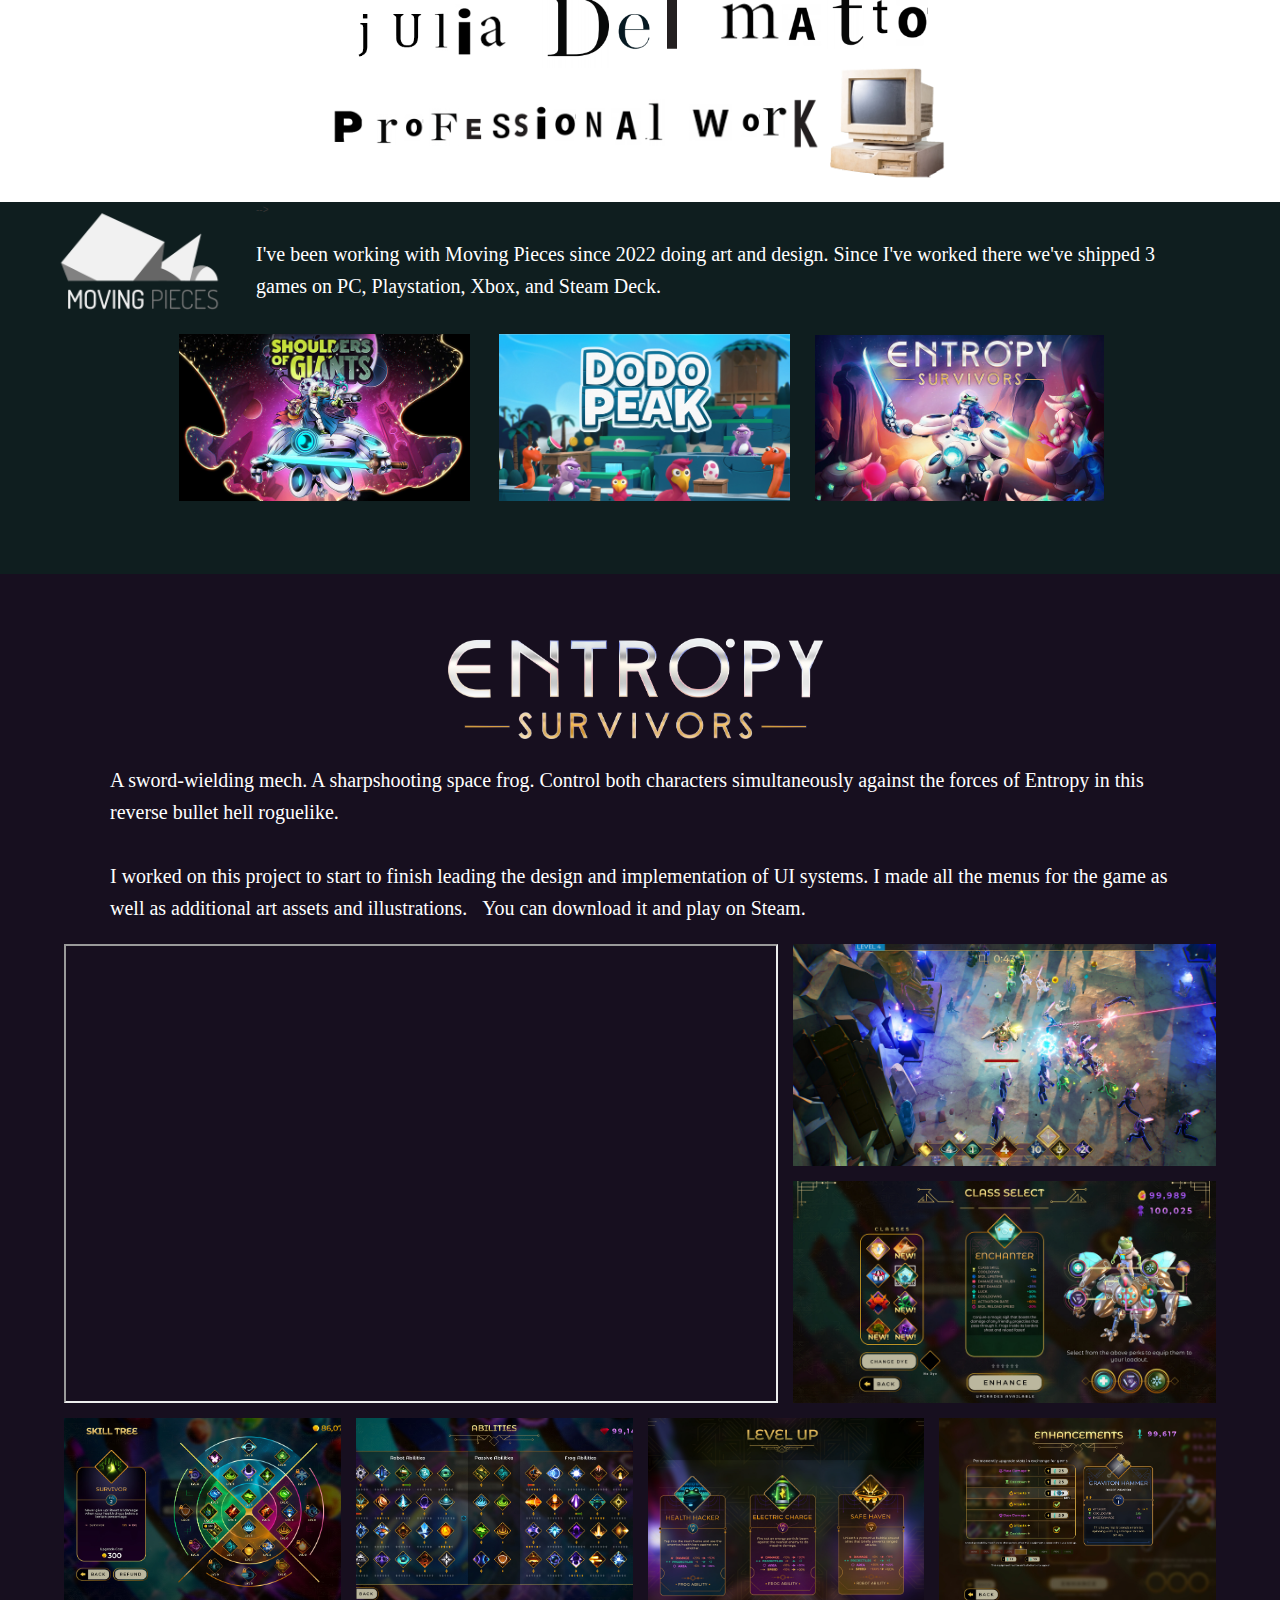
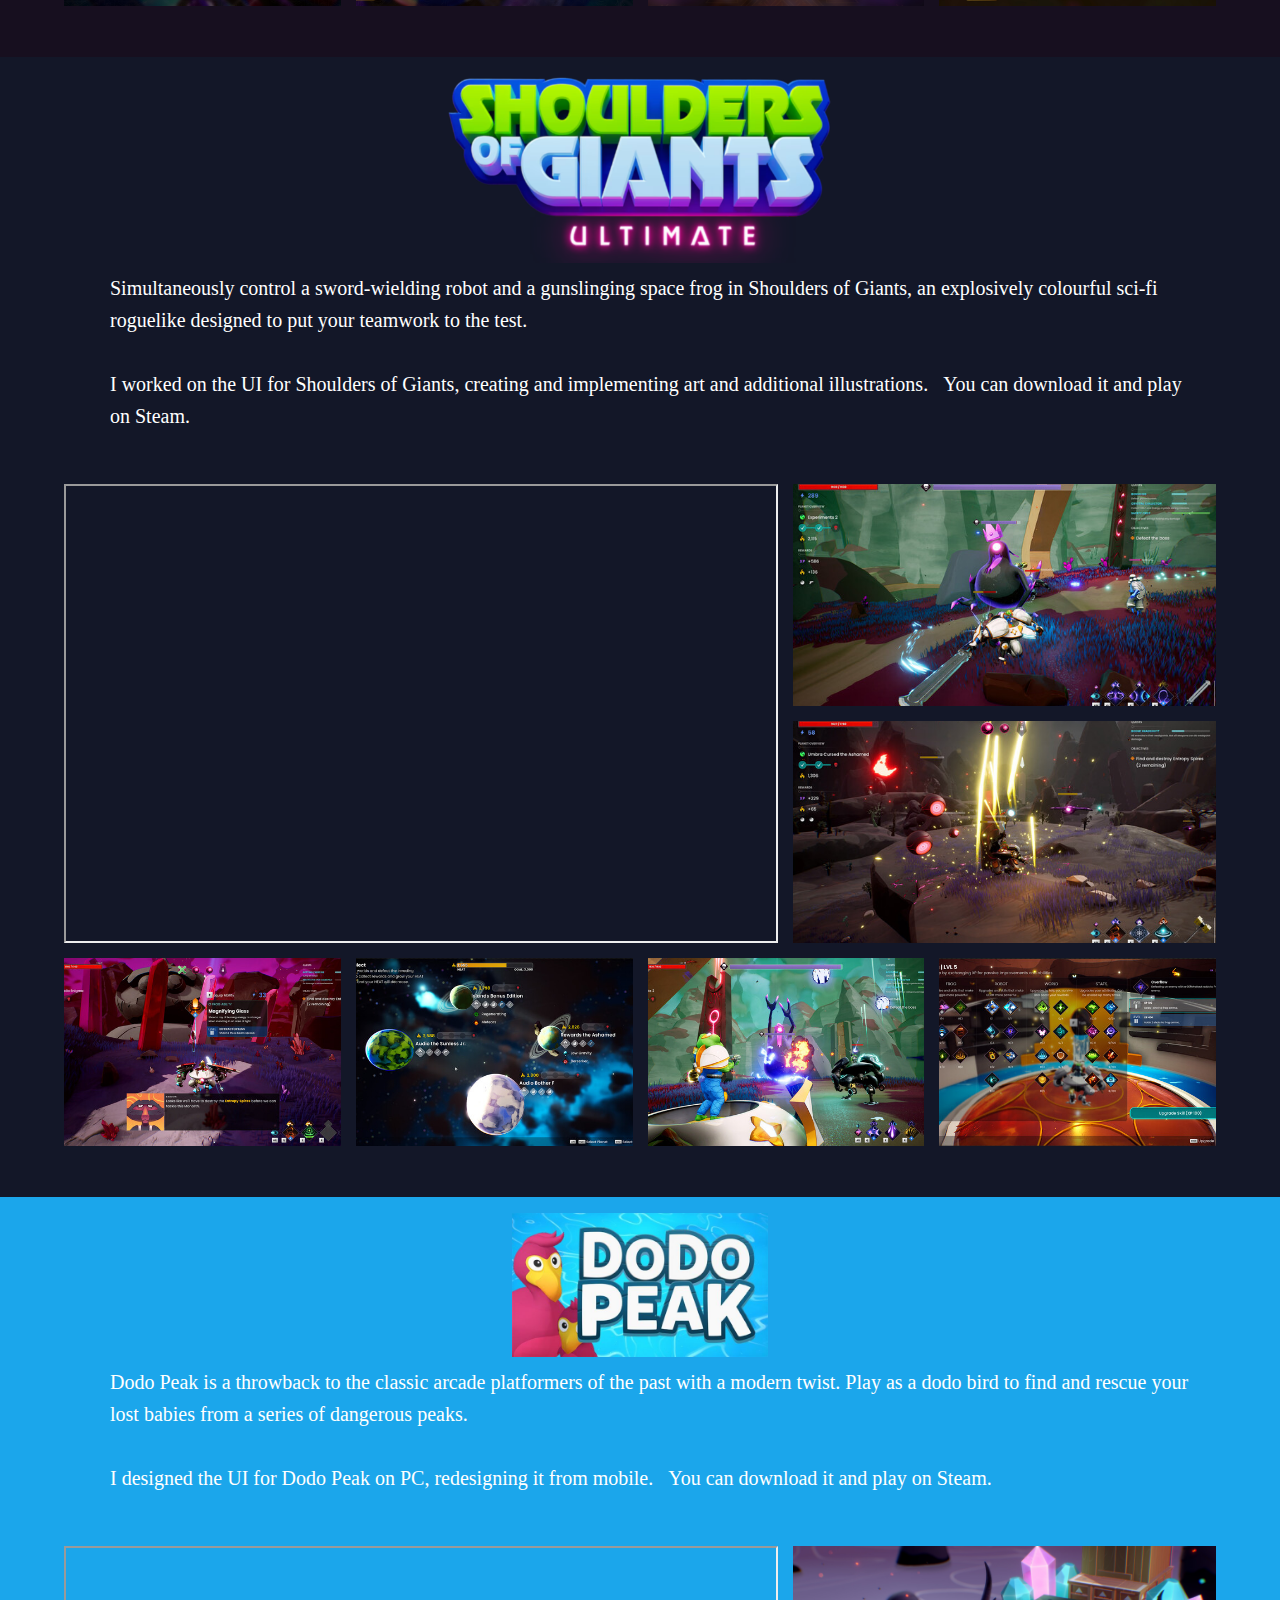
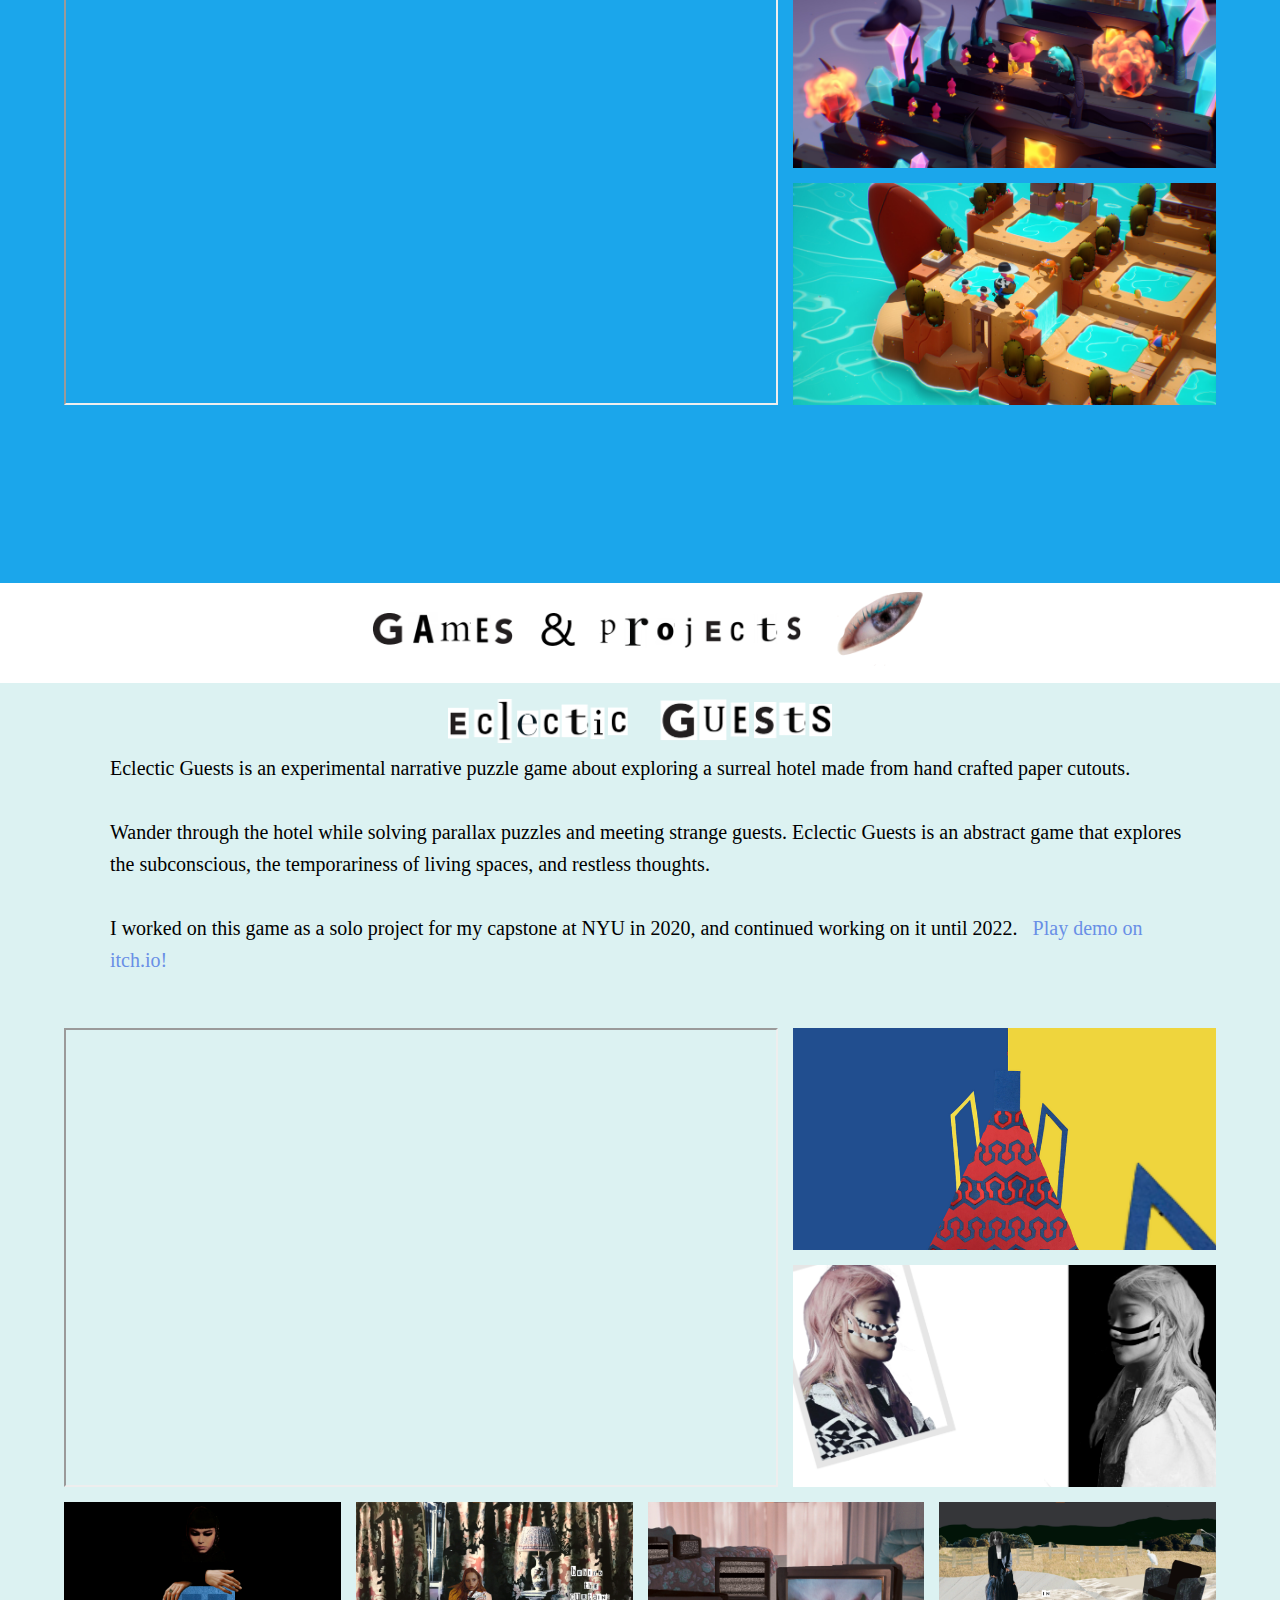
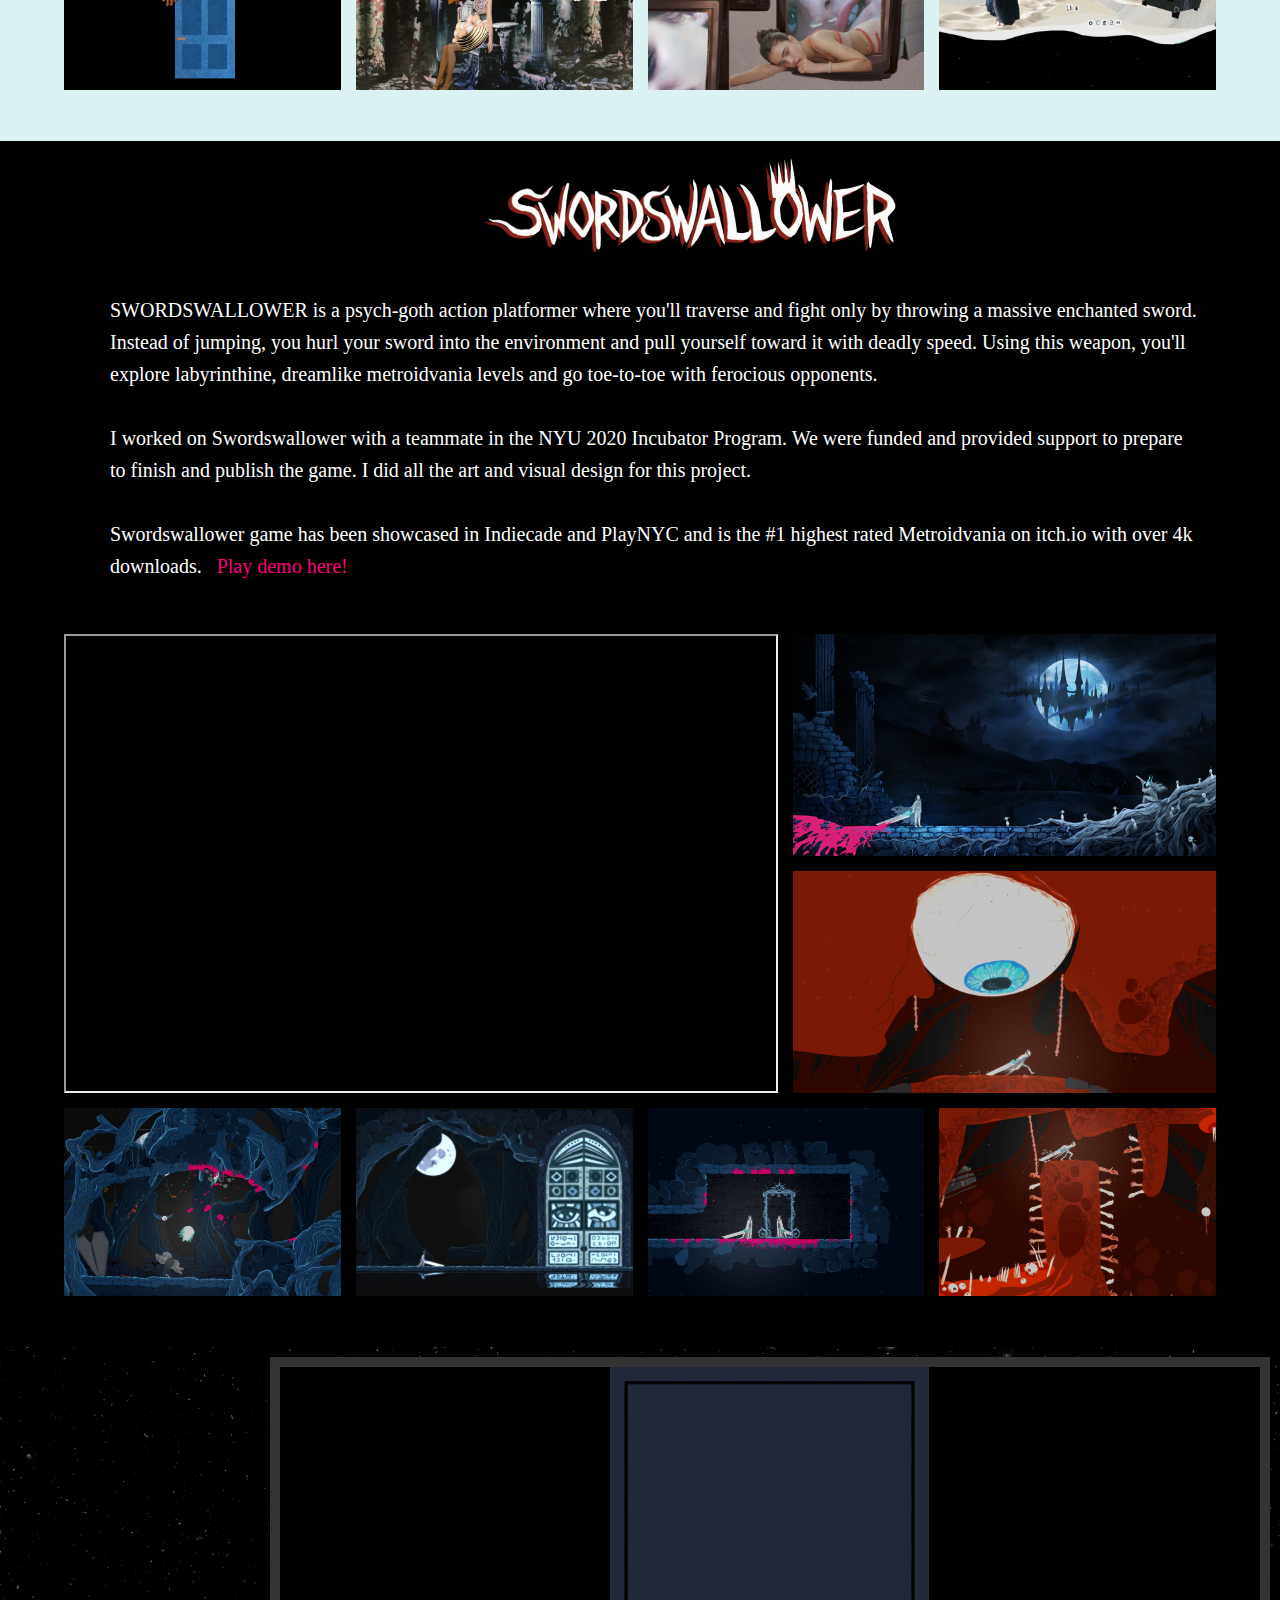
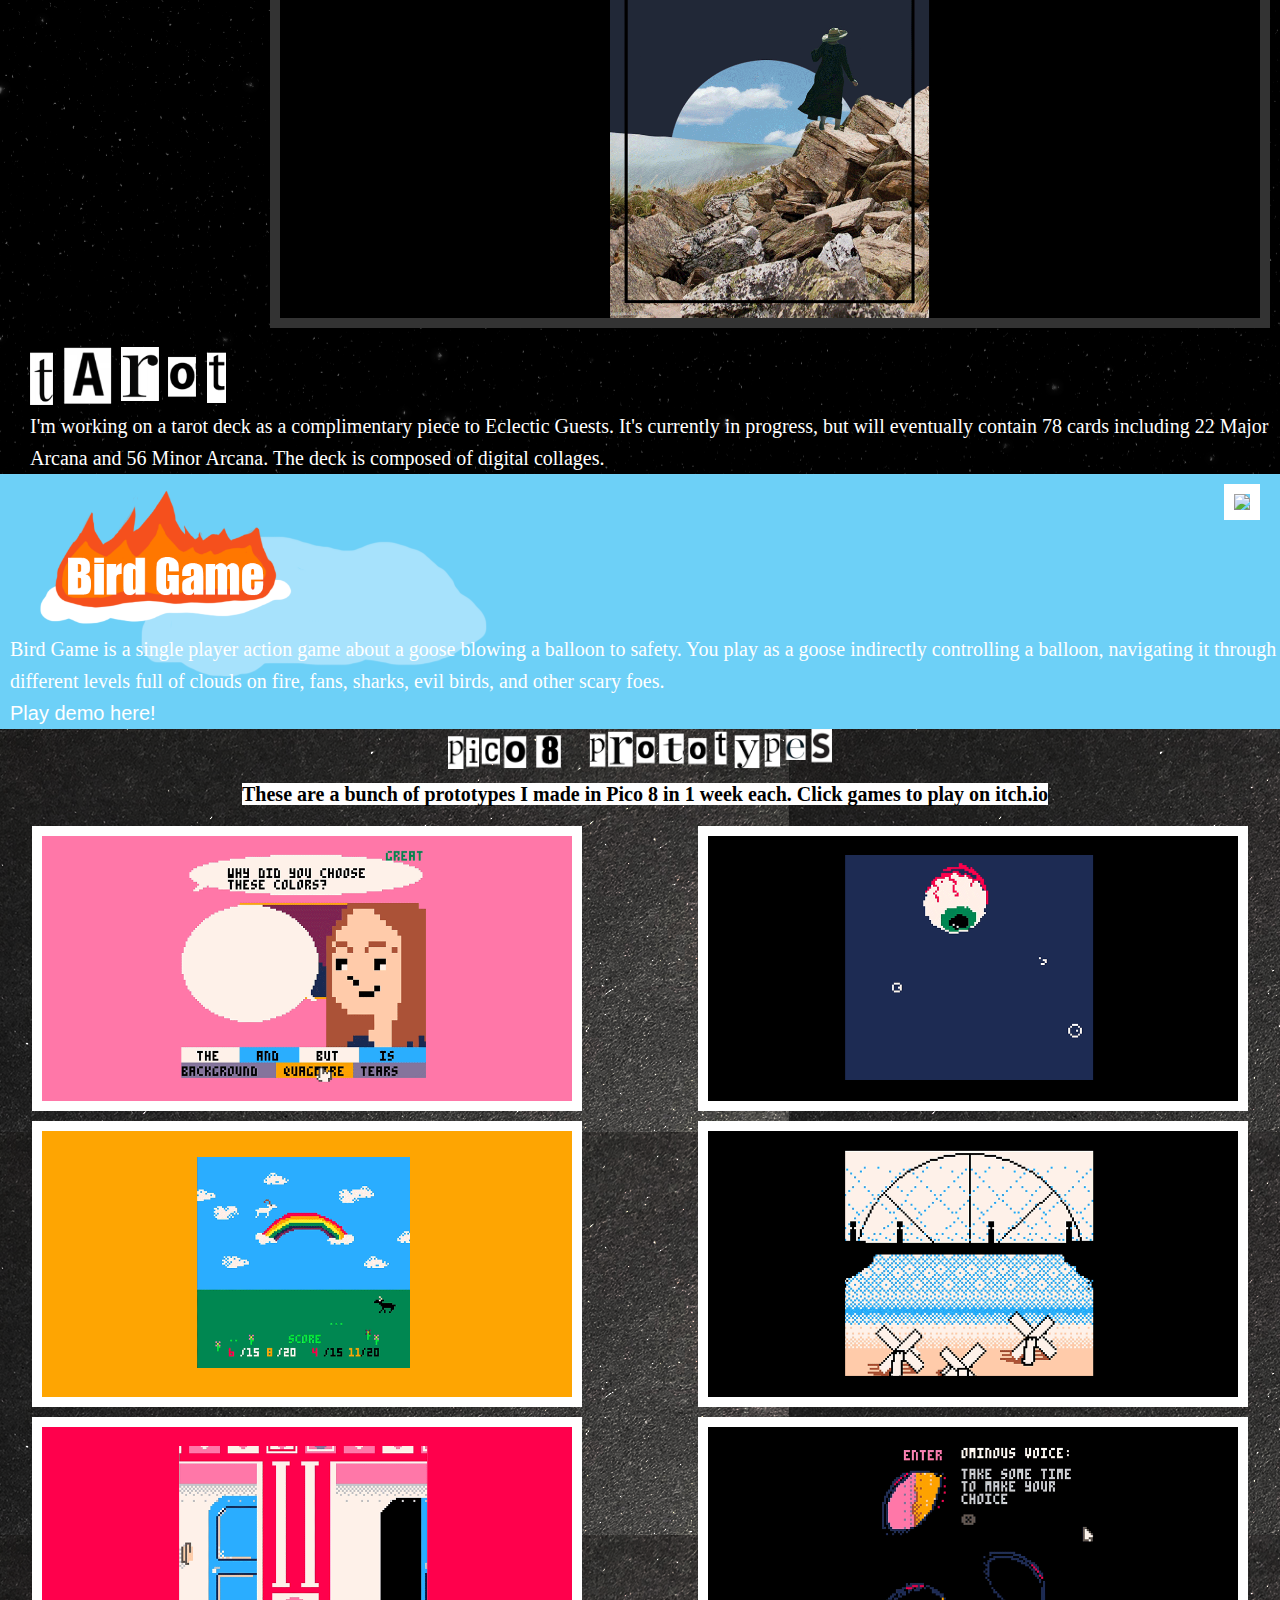
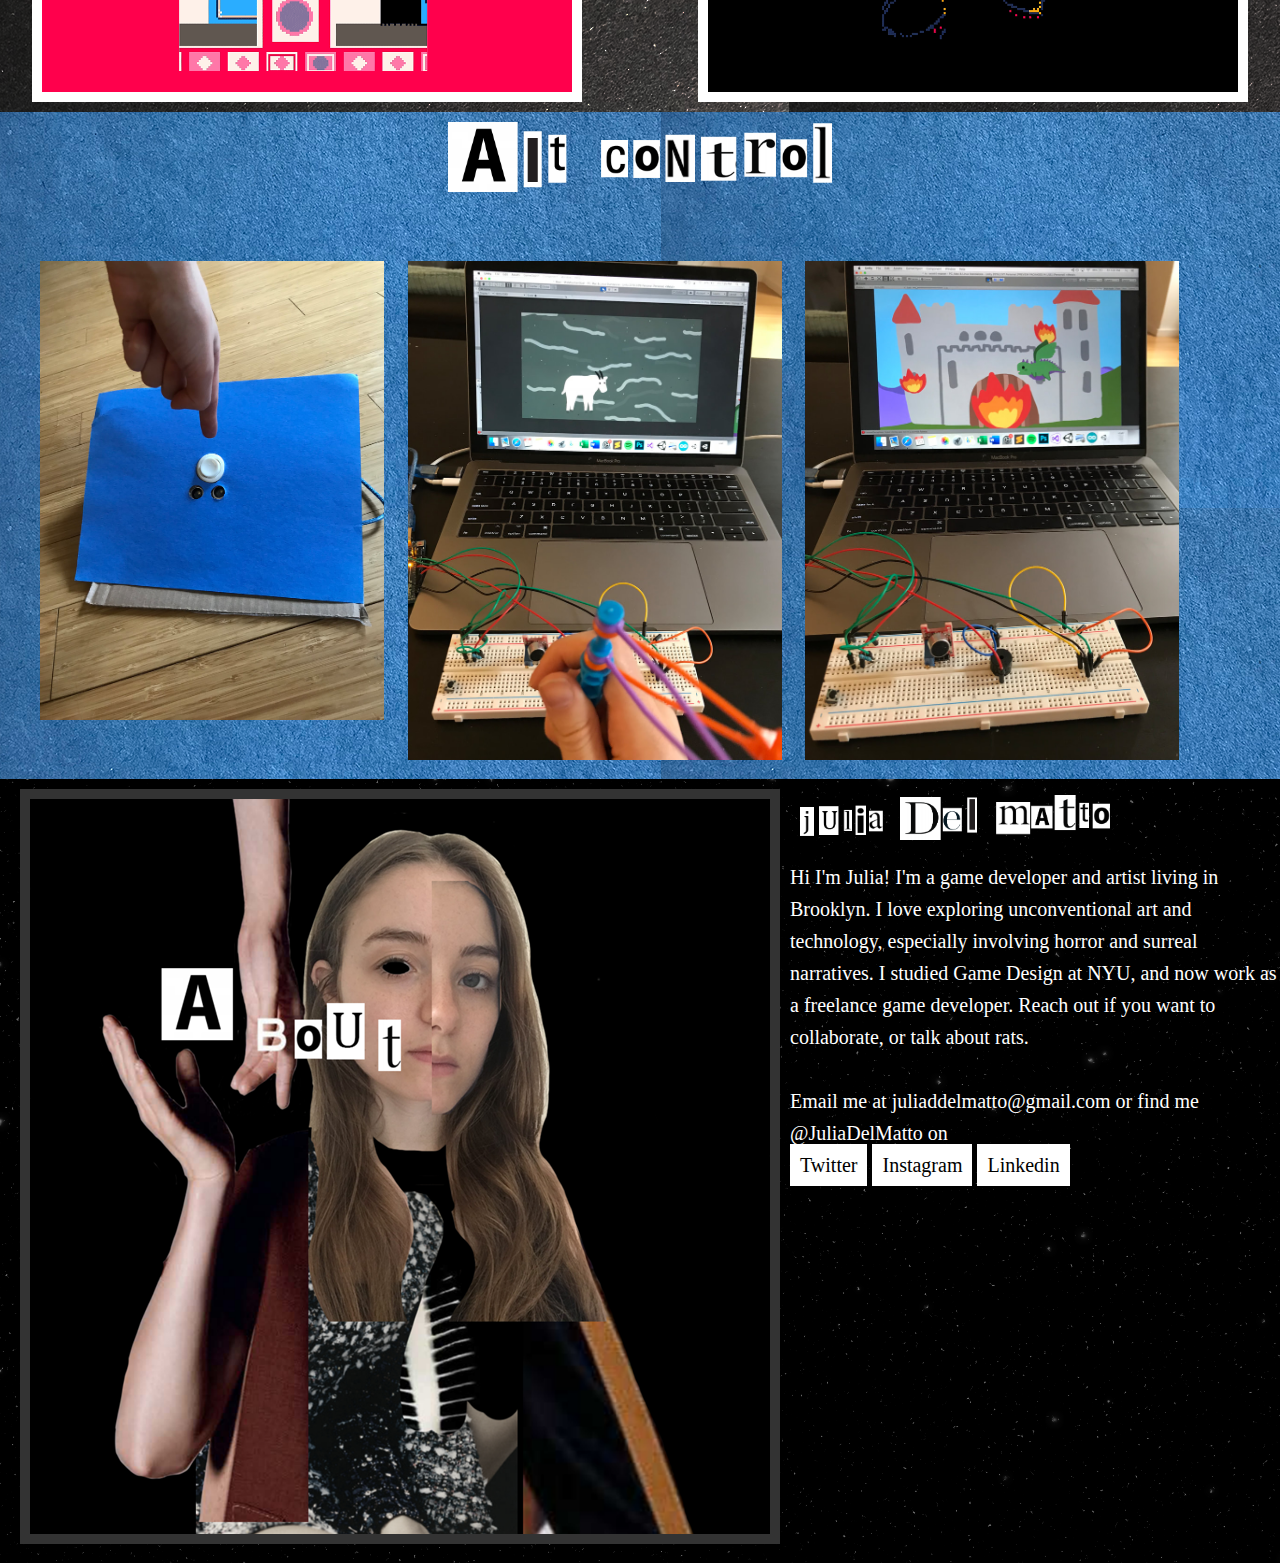
==== commit 38847b04: "update!" ====
--- a/index.html
+++ b/index.html
@@ -3,8 +3,10 @@
 <link rel="stylesheet" href="style.css">
 <meta name="viewport" content="width=device-width, initial-scale=1.0">
 <meta name="description" content="Julia Del Matto's portfolio website.">
-
+<meta charset="utf-8">
+    <meta name="viewport" content="width=device-width, initial-scale=1, shrink-to-fit=no">
 <meta name="keywords" content="game design,art,portfolio" />
+
 <title>Julia Del Matto</title>
  <link rel="icon" href="pics/eye.png">
 
@@ -52,17 +54,10 @@
 
 	 		<img src="pics/MPLogo.png" style="width:20%; padding-left: 20px; float: left; "></a></img>
 	    <p style="color:black; background-color: black; color:white;">
-	    	<p style=" color:white; padding-right: 100px; padding-top: 20px; text-align: left; color:white; ">I've been working with Moving Pieces since 2022 working on UI art, digital art, graphic design, technical art, and other related tasks. Since I've worked there we've shipped 2 games on the Epic Store, and are currently working on a game soon to be released on Steam.</p>
-
-	    	<br>
-	    	
-	    	<br>
-
-
-<!-- 
-<a href="https://store.epicgames.com/en-US/p/shoulders-of-giants-61381f"><img src="pics/shoulders.jpg" style="width:30%; padding-left: 30px; float: left;"></a></img>
-<a href="https://store.epicgames.com/en-US/p/dodo-peak-159276"><img src="pics/dodo.avif" style="width:30%; padding-left: 30px; float: left;"></a></img>
-<a href="https://store.steampowered.com/app/2602030/Entropy_Survivors/"><img src="pics/estitle.jpg" style="width:30%; padding-left: 30px; float: left;padding-bottom:100px;"></a></img> -->
+	    	<p style=" color:white; padding-right: 100px; padding-top: 20px; text-align: left; color:white; "> I've been working with Moving Pieces since 2022 doing art and design. Since I've worked there we've shipped 3 games on PC, Playstation, Xbox, and Steam Deck. </p>
+
+	    	<br>
+	    	<br>
 
 <style>
 .nobr { white-space: nowrap }
@@ -72,12 +67,169 @@
 <td class=nobr><a href="https://store.epicgames.com/en-US/p/shoulders-of-giants-61381f"><img src="pics/shoulders.jpg" style="width: 23%; padding-left: 3px;"></img> <a href="https://store.epicgames.com/en-US/p/dodo-peak-159276"><img src="pics/dodo.png" style="width: 23%; padding-left: 3px;"></img><a href="https://store.steampowered.com/app/2602030/Entropy_Survivors/"><img src="pics/entropy.png" style="width: 23%; padding-left: 5px;"></img></td>
 </center>
 
-<br>
-<br>
-
-
-	</div>
-</div>
+
+
+
+	</div>
+	
+
+
+ <!-- Entropy Survivors -->
+
+ <div class = "content" style="background-color:#170f1f;">
+	
+
+
+ <!--<br><h2 style="padding-left: 100px; color:black">Entropy Survivors </h2>-->
+ <center><br><a href="https://store.steampowered.com/app/2602030/Entropy_Survivors/"><img src="pics/ent11.avif" style="width:30%; "></a></img></center>
+ <br>
+	<p style ="margin-left: 100px; margin-right: 80px;color:white;"> A sword-wielding mech. A sharpshooting space frog. Control both characters simultaneously against the forces of Entropy in this reverse bullet hell roguelike.
+
+	    	<br><br>
+I worked on this project to start to finish leading the design and implementation of UI systems. I made all the menus for the game as well as additional art assets and illustrations.
+
+	  
+
+	    	<a href="https://store.steampowered.com/app/2602030/Entropy_Survivors/">You can download it and play on Steam.</a></p>
+
+
+<div class="container">
+            <div class="gallery">
+                <figure class="gallery__item gallery__item--1">
+                    <iframe src="https://www.youtube.com/embed/Z8us9xTlO74" alt="Gallery image 1" class="gallery__img"></iframe>
+                </figure>
+                <figure class="gallery__item gallery__item--2">
+                    <img src="pics/ent8.jpg" alt="Gallery image 2" class="gallery__img">
+                </figure>
+                <figure class="gallery__item gallery__item--3">
+                    <img src="pics/ent3.jpg" alt="Gallery image 3" class="gallery__img">
+                </figure>
+                <figure class="gallery__item gallery__item--4">
+                    <img src="pics/ent7.jpg" alt="Gallery image 3" class="gallery__img">
+                </figure>
+              <figure class="gallery__item gallery__item--5">
+                    <img src="pics/ent9.jpg" alt="Gallery image 3" class="gallery__img">
+                </figure>
+                <figure class="gallery__item gallery__item--6">
+                    <img src="pics/ent6.jpg" alt="Gallery image 3" class="gallery__img">
+                </figure> <figure class="gallery__item gallery__item--7">
+                    <img src="pics/ent4.jpg" alt="Gallery image 3" class="gallery__img">
+                </figure>
+              <br>
+              
+            </div>
+        </div>
+
+
+	</div>
+</div>
+
+
+
+<div class = "content" style="background-color:#131728;">
+	
+
+
+ <!--<br><h2 style="padding-left: 100px; color:black">Entropy Survivors </h2>-->
+ <center>
+<br><a href="https://store.playstation.com/en-us/concept/10010979"><img src="pics/sh11.avif" style="width:30%;"></a></img></center>
+	<p style ="margin-left: 100px; color:white;margin-right: 80px;"> Simultaneously control a sword-wielding robot and a gunslinging space frog in Shoulders of Giants, an explosively colourful sci-fi roguelike designed to put your teamwork to the test.
+
+	    	<br><br>
+I worked on the UI for Shoulders of Giants, creating and implementing art and additional illustrations.
+
+	    
+
+	    	<a href="https://store.steampowered.com/app/2283880/Shoulders_of_Giants_Ultimate/">You can download it and play on Steam.</a></p>
+
+	    	<br>
+	    	<br>
+
+
+<div class="container">
+            <div class="gallery">
+                <figure class="gallery__item gallery__item--1">
+                    <iframe src="https://www.youtube.com/embed/J_RvH9lSjO8" alt="Gallery image 1" class="gallery__img"></iframe>
+                </figure>
+                <figure class="gallery__item gallery__item--2">
+                    <img src="pics/sh6.jpg" alt="Gallery image 2" class="gallery__img">
+                </figure>
+                <figure class="gallery__item gallery__item--3">
+                    <img src="pics/sh7.jpg" alt="Gallery image 3" class="gallery__img">
+                </figure>
+                <figure class="gallery__item gallery__item--4">
+                    <img src="pics/sh5.jpg" alt="Gallery image 3" class="gallery__img">
+                </figure>
+              <figure class="gallery__item gallery__item--5">
+                    <img src="pics/sh3.jpg" alt="Gallery image 3" class="gallery__img">
+                </figure>
+                <figure class="gallery__item gallery__item--6">
+                    <img src="pics/sh2.jpg" alt="Gallery image 3" class="gallery__img">
+                </figure> <figure class="gallery__item gallery__item--7">
+                    <img src="pics/sh4.jpg" alt="Gallery image 3" class="gallery__img">
+                </figure>
+              <br>
+              
+            </div>
+        </div>
+
+
+	</div>
+</div>
+
+
+
+
+
+<div class = "content" style="background-color:#1ba6eb;">
+	
+
+
+ <!--<br><h2 style="padding-left: 100px; color:black">Entropy Survivors </h2>-->
+ <center>
+<br><a href="https://www.nintendo.com/us/store/products/dodo-peak-switch/?srsltid=AfmBOooyS9vlu0ZZfz7pGbETG_DnTFBFrXrW8DB0SAAVrHh_IUAVe1TO"><img src="pics/dd1.jpg" style="width:20%; "></a></img></center>
+	<p style ="margin-left: 100px; margin-right: 80px; color:white;"> Dodo Peak is a throwback to the classic arcade platformers of the past with a modern twist. Play as a dodo bird to find and rescue your lost babies from a series of dangerous peaks.
+
+	    	<br><br>
+	    	I designed the UI for Dodo Peak on PC, redesigning it from mobile.
+
+	    
+
+	    	<a href="https://store.steampowered.com/app/2845610/Dodo_Peak/">You can download it and play on Steam.</a></p>
+
+	    	<br>
+	    	<br>
+
+
+<div class="container">
+            <div class="gallery">
+                <figure class="gallery__item gallery__item--1">
+                    <iframe src="https://www.youtube.com/embed/RRpcumHuisg" alt="Gallery image 1" class="gallery__img"></iframe>
+                </figure>
+                <figure class="gallery__item gallery__item--2">
+                 <img src="pics/dd2.jpg" alt="Gallery image 3" class="gallery__img">
+                </figure>
+                <figure class="gallery__item gallery__item--3">
+                    <img src="pics/dd3.jpg" alt="Gallery image 3" class="gallery__img">
+                </figure>
+               
+             
+              <br>
+              
+            </div>
+        </div>
+
+
+	</div>
+</div>
+
+
+
+
+
+
+
+
 
 <!-- <div class = "content" style="background-color:#000000">
 	<div>
@@ -104,47 +256,79 @@
 	   <!-- <p style="float: right; margin: 10px;" ><img src="pics/guests.gif"  border="10px" style="max-width:100% border: 10px solid #00A4BD;"></p> -->
 
 
-	   
-	    <br><a href="https://juliadelmatto.itch.io/eclectic-guests"><img src="pics/eclec.png" style="width:22%; padding-left: 30px;"></a></img><p style="color:black;">Eclectic Guests is an experimental narrative puzzle game about exploring a surreal hotel made from hand crafted paper cutouts.
-<br><br>
+	   <center>
+<br><a href="https://juliadelmatto.itch.io/eclectic-guests"><img src="pics/eclec.png" style="width:30%; "></a></img>
+</center>
+	<p style ="margin-left: 100px; color:black;margin-right: 80px;"> Eclectic Guests is an experimental narrative puzzle game about exploring a surreal hotel made from hand crafted paper cutouts.<br>
+
+<br>
 Wander through the hotel while solving parallax puzzles and meeting strange guests. Eclectic Guests is an abstract game that explores the subconscious, the temporariness of living spaces, and restless thoughts. 
 
-<br><br> The game was inspired by my love for collage. I wanted to make a puzzle game that created a surreal framework for players to explore my art. <a href="https://juliadelmatto.itch.io/eclectic-guests" style="color:#698FE6">Play demo here!</a>
+<br><br> I worked on this game as a solo project for my capstone at NYU in 2020, and continued working on it until 2022. <a href="https://juliadelmatto.itch.io/eclectic-guests" style="color:#698FE6">Play demo on itch.io!</a></p>
+
 	    	<br>
 	    	<br>
 
 <!-- 	     <a href="https://juliadelmatto.itch.io/eclectic-guests" style="color:#698FE6">Play demo here!</a></p></p>
 <center>
 	      <p style="margin: 10px; width:100% height:100%;" ><iframe src="https://www.youtube.com/embed/tgbNymZ7vqY"></iframe>   </p></center> -->
-
+<!-- 
 	      <div>
   <div style="position:relative;padding-top:56.25%;">
     <iframe src="https://www.youtube.com/embed/dsTZedcruCI" frameborder="0" allowfullscreen
       style="position:absolute;top:0;left:0;width:100%;height:100%;"></iframe>
   </div>
 </div>
-
-	</div>
-</div>
-<!-- https://utiazulay.itch.io/swordswallower -->
-<!-- SwSW -->
-<!-- <div class = "content" style="background-image:url('pics/black.png');"> -->
+-->
+<div class="container">
+            <div class="gallery">
+                <figure class="gallery__item gallery__item--1">
+                    <iframe src="https://www.youtube.com/embed/dsTZedcruCI" alt="Gallery image 1" class="gallery__img"></iframe>
+                </figure>
+                <figure class="gallery__item gallery__item--2">
+                    <img src="pics/ec1.png" alt="Gallery image 2" class="gallery__img">
+                </figure>
+                <figure class="gallery__item gallery__item--3">
+                    <img src="pics/blankr.png" alt="Gallery image 3" class="gallery__img">
+                </figure>
+                <figure class="gallery__item gallery__item--4">
+                    <img src="pics/dark.png" alt="Gallery image 3" class="gallery__img">
+                </figure>
+              <figure class="gallery__item gallery__item--5">
+                    <img src="pics/curt.png" alt="Gallery image 3" class="gallery__img">
+                </figure>
+                <figure class="gallery__item gallery__item--6">
+                    <img src="pics/ec4.png" alt="Gallery image 3" class="gallery__img">
+                </figure> <figure class="gallery__item gallery__item--7">
+                    <img src="pics/space2.png" alt="Gallery image 3" class="gallery__img">
+                </figure>
+              <br>
+              
+            </div>
+        </div>
+
+
+	</div>
+</div>
+
 <div class = "content" style="background-color:#000000">
 
 <div style="clear: right;">
-    <!-- <p style="float: left; margin: 10px;"><a href="https://utiazulay.itch.io/swordswallower"><img src="pics/swsw.gif" style="max-width:100% " border="10px"></a></p> -->
-    <br><a href="https://utiazulay.itch.io/swordswallower"><img src="pics/swswtitle2.png" style="width:25%; padding-left: 10px;"></a>
+    
+<center>
+
+    <br><a href="https://utiazulay.itch.io/swordswallower"><img src="pics/swswtitle2.png" style="width:40%; padding-left: 100px;"></a></center>
       <br>
       <br>
-      <p style ="margin-left: 100px; color:white;">SWORDSWALLOWER is a psych-goth action platformer where you'll traverse and fight only by throwing a massive enchanted sword. Instead of jumping, you hurl your sword into the environment and pull yourself toward it with deadly speed. Using this weapon, you'll explore labyrinthine, dreamlike metroidvania levels and go toe-to-toe with ferocious opponents.
+      <p style ="margin-left: 100px; color:white;margin-right: 80px;">SWORDSWALLOWER is a psych-goth action platformer where you'll traverse and fight only by throwing a massive enchanted sword. Instead of jumping, you hurl your sword into the environment and pull yourself toward it with deadly speed. Using this weapon, you'll explore labyrinthine, dreamlike metroidvania levels and go toe-to-toe with ferocious opponents.
       <br><br>
-      I worked on Swordswallower with a teammate in the NYU 2020 Incubator Program. We were funded and provided support to prepare to finish and publish the game. I primarilly worked on game design and art. 
+      I worked on Swordswallower with a teammate in the NYU 2020 Incubator Program. We were funded and provided support to prepare to finish and publish the game. I did all the art and visual design for this project.
 
       <br><br> Swordswallower game has been showcased in Indiecade and PlayNYC and is the #1 highest rated Metroidvania on itch.io with over 4k downloads. <a href="https://utiazulay.itch.io/swordswallower" style="color:#FF007B">Play demo here!</a></p>
       <br><br>
 
  
-     
+  <!--    THIS IS THE PART WERE TAKING OUT
 
 
             <div>
@@ -156,6 +340,34 @@
 
 	</div>
 </div>
+-->
+
+<div class="container">
+            <div class="gallery">
+                <figure class="gallery__item gallery__item--1">
+                    <iframe src="https://www.youtube.com/embed/NAnLrq2S02c" alt="Gallery image 1" class="gallery__img"></iframe>
+                </figure>
+                <figure class="gallery__item gallery__item--2">
+                    <img src="pics/ss1.jpg" alt="Gallery image 2" class="gallery__img">
+                </figure>
+                <figure class="gallery__item gallery__item--3">
+                    <img src="pics/ss2.jpg" alt="Gallery image 3" class="gallery__img">
+                </figure>
+                <figure class="gallery__item gallery__item--4">
+                    <img src="pics/ss3.jpg" alt="Gallery image 3" class="gallery__img">
+                </figure>
+              <figure class="gallery__item gallery__item--5">
+                    <img src="pics/ss4.jpg" alt="Gallery image 3" class="gallery__img">
+                </figure>
+                <figure class="gallery__item gallery__item--6">
+                    <img src="pics/ss5.jpg" alt="Gallery image 3" class="gallery__img">
+                </figure> <figure class="gallery__item gallery__item--7">
+                    <img src="pics/ss6.jpg" alt="Gallery image 3" class="gallery__img">
+                </figure>
+              <br>
+              
+            </div>
+        </div>
 
 
 </div>
@@ -168,7 +380,7 @@
 	
 <p style="float: right; margin: 10px;" ><img src="pics/tarot.gif"  border="10px" width = "1000px"></p>
  <br><img src="pics/tarotttitle.png" style="width:20%;padding-left: 30px; padding-right: 30px;">
-	<p style="color:white;padding-left: 30px; border-color: black;"> I'm making a tarot deck as a complimentary piece to Eclectic Guests. It's currently in progress, but will eventually contain 78 cards including 22 Major Arcana and 56 Minor Arcana. The deck is composed of digital collages and images taken from magazines with lots of editing in photoshop.</p>
+	<p style="color:white;padding-left: 30px; border-color: black;"> I'm working on a tarot deck as a complimentary piece to Eclectic Guests. It's currently in progress, but will eventually contain 78 cards including 22 Major Arcana and 56 Minor Arcana. The deck is composed of digital collages.</p>
 
 </div>
 
@@ -178,7 +390,7 @@
 	<div>
 	    <p style="float: right; margin: 10px;" ><a href="https://juliadelmatto.itch.io/the-birdsuit-of-happiness"><img src="pics/bird.gif"  border="10px" style="max-width:100%; border-color: white; " ></a></p>
 	   
-	    <br><a href="https://juliadelmatto.itch.io/the-birdsuit-of-happiness"><img src="pics/birdtitle.png" style="width:22%; padding-left: 30px;"></a><p style="color:white;">The Birdsuit of Happiness is a single player action game about a goose blowing a balloon to safety. You play as a goose indirectly controlling a balloon, navigating it through different levels full of clouds on fire, fans, sharks, evil birds, and other scary foes. </p></p>
+	    <br><a href="https://juliadelmatto.itch.io/the-birdsuit-of-happiness"><img src="pics/birdtitle.png" style="width:22%; padding-left: 30px;"></a><p style="color:white;">Bird Game is a single player action game about a goose blowing a balloon to safety. You play as a goose indirectly controlling a balloon, navigating it through different levels full of clouds on fire, fans, sharks, evil birds, and other scary foes. </p></p>
 
 	     <a href="https://juliadelmatto.itch.io/the-birdsuit-of-happiness" style="color:#FFFFFF">Play demo here!</a></p></p>
 	</div>
--- a/style.css
+++ b/style.css
@@ -1,5 +1,9 @@
 
 @import url('https://fonts.googleapis.com/css2?family=Kdam+Thmor+Pro&display=swap');
+<link rel="stylesheet" href="https://cdn.jsdelivr.net/npm/bootstrap@4.0.0/dist/css/bootstrap.min.css" integrity="sha384-Gn5384xqQ1aoWXA+058RXPxPg6fy4IWvTNh0E263XmFcJlSAwiGgFAW/dAiS6JXm" crossorigin="anonymous">
+<script src="https://code.jquery.com/jquery-3.2.1.slim.min.js" integrity="sha384-KJ3o2DKtIkvYIK3UENzmM7KCkRr/rE9/Qpg6aAZGJwFDMVNA/GpGFF93hXpG5KkN" crossorigin="anonymous"></script>
+<script src="https://cdn.jsdelivr.net/npm/popper.js@1.12.9/dist/umd/popper.min.js" integrity="sha384-ApNbgh9B+Y1QKtv3Rn7W3mgPxhU9K/ScQsAP7hUibX39j7fakFPskvXusvfa0b4Q" crossorigin="anonymous"></script>
+<script src="https://cdn.jsdelivr.net/npm/bootstrap@4.0.0/dist/js/bootstrap.min.js" integrity="sha384-JZR6Spejh4U02d8jOt6vLEHfe/JQGiRRSQQxSfFWpi1MquVdAyjUar5+76PVCmYl" crossorigin="anonymous"></script>
 
 html {
   scroll-behavior: smooth;
@@ -12,7 +16,120 @@
 a{
   font-size: 20px;
 }
-
+*,
+*::after,
+*::before {
+  margin: 0;
+  padding: 0;
+  box-sizing: inherit; 
+}
+
+html {
+  box-sizing: border-box;
+  font-size: 62.5%; 
+}
+
+body {
+  font-family: "Nunito", sans-serif;
+  color: #333;
+  font-weight: 300;
+  line-height: 1.6; 
+}
+
+.container {
+  width: 90%;
+  margin: 2rem auto; 
+}
+
+.gallery {
+  display: grid;
+  grid-template-columns: repeat(8, 1fr);
+  grid-template-rows: repeat(8, 5vw);
+  grid-gap: 1.5rem; 
+}
+
+.gallery__img {
+  width: 100%;
+  height: 100%;
+  object-fit: cover;
+  display: block; 
+}
+
+.gallery__item--1 {
+  grid-column-start: 1;
+  grid-column-end: 6;
+  grid-row-start: 1;
+  grid-row-end: 7;
+
+  /** Alternative Syntax **/
+  /* grid-column: 1 / span 2;  */
+  /* grid-row: 1 / span 2; */
+}
+
+.gallery__item--2 {
+  grid-column-start: 6;
+  grid-column-end: 9;
+  grid-row-start: 1;
+  grid-row-end: 4;
+
+  /** Alternative Syntax **/
+  /* grid-column: 3 / span 2;  */
+  /* grid-row: 1 / span 2; */
+}
+
+.gallery__item--3 {
+  grid-column-start: 6;
+  grid-column-end: 9;
+  grid-row-start: 4;
+  grid-row-end: 7;
+
+  /** Alternative Syntax **/
+  /* grid-column: 5 / span 4;
+  grid-row: 1 / span 5; */
+}
+
+.gallery__item--4 {
+  grid-column-start: 1;
+  grid-column-end: 3;
+  grid-row-start: 7;
+  grid-row-end: 12;
+
+  /** Alternative Syntax **/
+  /* grid-column: 1 / span 4;  */
+  /* grid-row: 3 / span 3; */
+}
+
+.gallery__item--5 {
+  grid-column-start: 3;
+  grid-column-end: 5;
+  grid-row-start: 7;
+  grid-row-end: 12;
+
+  /** Alternative Syntax **/
+  /* grid-column: 1 / span 4; */
+  /* grid-row: 6 / span 3; */
+}
+
+.gallery__item--6 {
+  grid-column-start: 5;
+  grid-column-end: 7;
+  grid-row-start: 7;
+  grid-row-end: 12;
+
+  /** Alternative Syntax **/
+  /* grid-column: 5 / span 4; */
+  /* grid-row: 6 / span 3; */
+}
+.gallery__item--7 {
+  grid-column-start: 7;
+  grid-column-end: 9;
+  grid-row-start: 7;
+  grid-row-end: 12;
+
+  /** Alternative Syntax **/
+  /* grid-column: 5 / span 4; */
+  /* grid-row: 6 / span 3; */
+}
 
  .content{
     height: auto;
